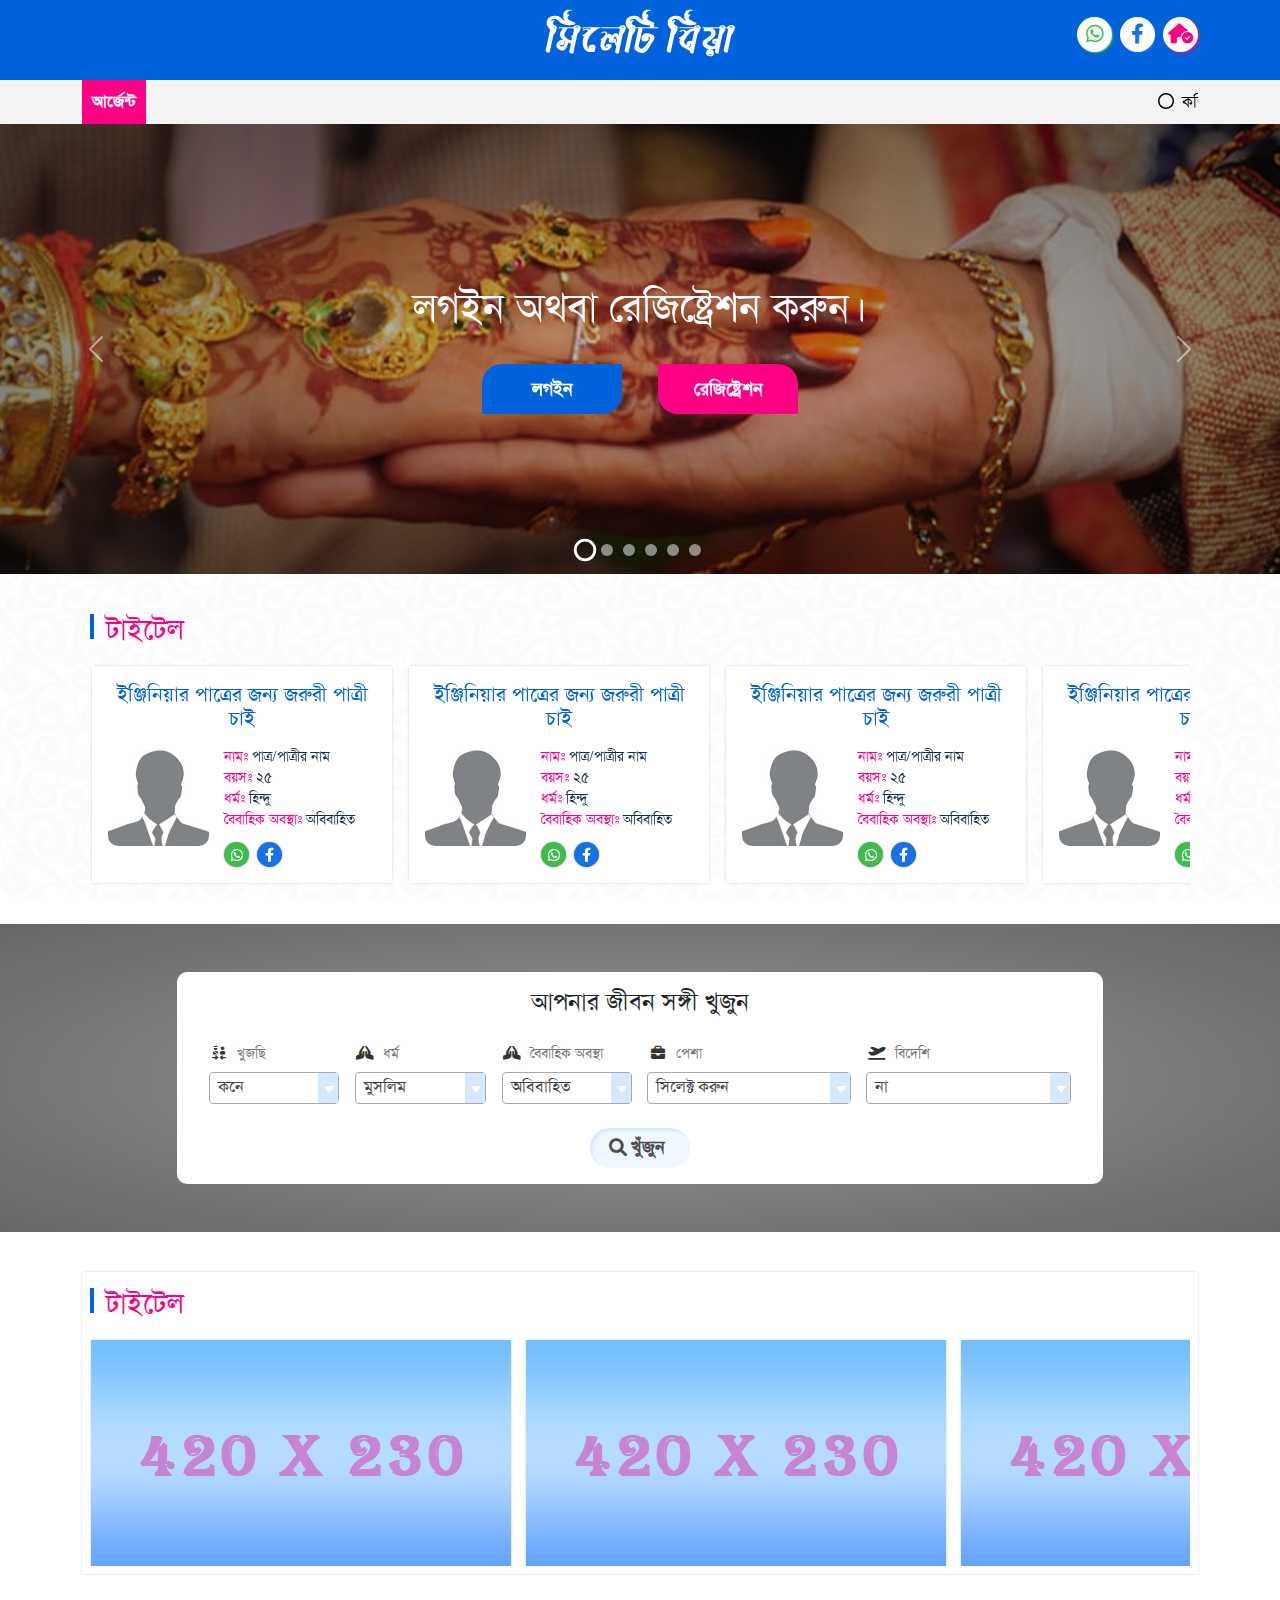
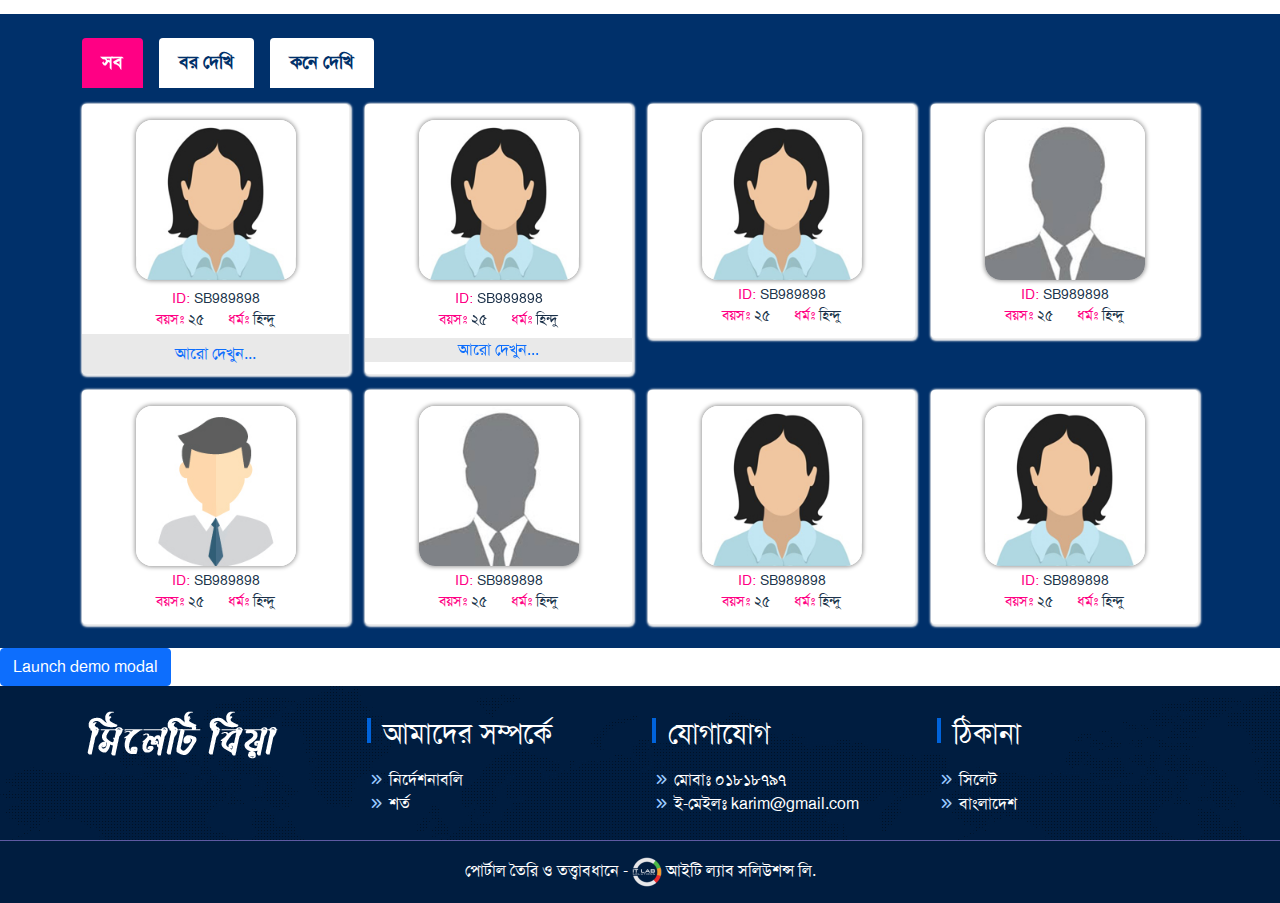
==== index.html @ d0463c1f "updated" ====
<!DOCTYPE html>
<html lang="en">

<head>
	<meta charset="UTF-8">
	<meta name="viewport" content="width=device-width, initial-scale=1.0">
	<title> সিলেটি বিয়া </title>

	<link rel="stylesheet" href="assets/css/owl.theme.default.min.css">
	<link rel="stylesheet" href="assets/css/owl.carousel.min.css">
	<!-- Owl Carousel -->
	<link rel="stylesheet" href="assets/css/slick.css">
	<link rel="stylesheet" href="assets/css/slick-theme.css">

	<!-- <link rel="icon" href="images/apple-touch-icon-72x72-precomposed.png"> -->
	<link rel="stylesheet" href="assets/fontawesome/css/all.min.css">
	<link rel="stylesheet" href="assets/css/bootstrap.min.css">
	<link rel="stylesheet" href="assets/reveal/aos.css">
	<link rel="stylesheet" href="assets/css/colors.css">
	<link rel="stylesheet" href="assets/css/select2.min.css">
	<link rel="stylesheet" href="assets/css/style.css">
	<link rel="stylesheet" href="assets/sass/sass-style.min.css">
	<link rel="stylesheet" href="assets/css/responsive.css">
	<script src="assets/js/jquery-3.6.0.min.js"></script>

</head>


<body>
	<section id="topBar" class="top-bar-main pt-2 pb-2">
		<div class="container">
			<div class="top_bar">
				<div class="row">
					<div class="col-md-4 col-6 offset-md-4 text-center">
						<a href="#"> <img src="assets/images/logo3.png" alt="">
						</a>

					</div>
					<div class="col-md-4 col-6 ">
						<div class="top-bar-icon">

							<a href="#" class="whatsApp social-media-icon mx-1" aria-label="Facebook">
								<i class="fa-brands fa-whatsapp"></i>
							</a>

							<a href="#" class="facebook social-media-icon mx-1" aria-label="LinkedIn">
								<i class="fa-brands fa-facebook-f"></i>
							</a>
							<a href="#" class="add-home-scrn social-media-icon mx-1 me-0" aria-label="LinkedIn">
								<i class="fa-solid fa-house-circle-check"></i>
							</a>
						</div>
					</div>
				</div>
			</div>
		</div>
	</section>

	<section class="emergeny-notice">
		<div class="container">
			<div class="row">
				<div class="col-12">
					<div class="marquee d-flex">
						<!-- <div class="home-icon">
							<a href="###" class="home-icon pe-2 me-2"> <i class="fa-solid fa-house-chimney"></i>
							</a>
						</div> -->
						<div class="notice-title ">
							<span> আর্জেন্ট</span>
						</div>
						<div class="marquee-slide w-100">
							<marquee class="d-flex" behavior="scroll" direction="left" onmouseover="this.stop()"
								scrollamount="5" onmouseout="this.start()">
								<a href="#"> <span class="fa-regular fa-circle pe-1"> </span> কম্পিউটার প্রোগামার অনুপম
									তালুকদারের জন্য বিদেশি বউ
									দরকার </a>
								<a href="##"> <span class="fa-regular fa-circle pe-1"> </span> মাষ্টার কইন্যা </a>
								<a href="###"> <span class="fa-regular fa-circle pe-1"> </span> কম্পিউটার প্রোগামার
									অনুপম
									তালুকদারের জন্য বিদেশি
									বউ
									দরকার </a>
							</marquee>
						</div>
					</div>
				</div>
			</div>
		</div>
	</section>

	<section class="slider">
		<div class="carousel slide">
			<div id="carouselExampleIndicators" class="carousel slide" data-bs-ride="carousel">
				<div class="carousel-indicators">
					<button type="button" data-bs-target="#carouselExampleIndicators" data-bs-slide-to="0"
						class="active" aria-current="true" aria-label="Slide 1"></button>
					<button type="button" data-bs-target="#carouselExampleIndicators" data-bs-slide-to="1"
						aria-label="Slide 2"></button>
					<button type="button" data-bs-target="#carouselExampleIndicators" data-bs-slide-to="2"
						aria-label="Slide 3"></button>
					<button type="button" data-bs-target="#carouselExampleIndicators" data-bs-slide-to="3"
						aria-label="Slide 4"></button>
					<button type="button" data-bs-target="#carouselExampleIndicators" data-bs-slide-to="4"
						aria-label="Slide 5"></button>
					<button type="button" data-bs-target="#carouselExampleIndicators" data-bs-slide-to="5"
						aria-label="Slide 6"></button>
				</div>
				<div class="carousel-inner" id="myCarousel">
					<div class="carousel-item active"
						style="background-image: url(assets/images/banner/banner1.jpg); height: 450px; background-size: cover; background-position: center;">
					</div>

					<div class="carousel-item"
						style="background-image: url(assets/images/banner/banner2.jpg); height: 450px; background-size: cover; background-position: center;">
						<div class="img-tag">

						</div>
					</div>

					<div class="carousel-item"
						style="background-image: url(assets/images/banner/banner3.jpg); height: 450px; background-size: cover; background-position: center;">
						<div class="img-tag">

						</div>
					</div>
					<div class="carousel-item"
						style="background-image: url(assets/images/banner/banner4.jpg); height: 450px; background-size: cover; background-position: center;">
						<div class="img-tag">

						</div>
					</div>
					<div class="carousel-item"
						style="background-image: url(assets/images/banner/banner5.jpg); height: 450px; background-size: cover; background-position: center;">
						<div class="img-tag">

						</div>
					</div>
					<div class="carousel-item"
						style="background-image: url(assets/images/banner/banner3.jpg); height: 450px; background-size: cover; background-position: center;">
						<div class="img-tag">

						</div>
					</div>


					<div class="logReg-btn text-center">
						<h1 class="banner_title mb-3"> লগইন অথবা রেজিষ্ট্রেশন করুন। </h1>
						<div class="log-regi d-flex pt-3 justify-content-center">
							<a class="login-btn blue-bg default-btn" href="#">
								<span> লগইন</span>
							</a>
							<a class="regi-btn pink-bg default-btn" href="Multi-Step-Registration-Form.html">
								<span> রেজিষ্ট্রেশন</span>
							</a>
						</div>
					</div>


				</div>
				<button class="carousel-control-prev" type="button" data-bs-target="#carouselExampleIndicators"
					data-bs-slide="prev">
					<span class="carousel-control-prev-icon" aria-hidden="true"></span>
					<span class="visually-hidden">Previous</span>
				</button>
				<button class="carousel-control-next" type="button" data-bs-target="#carouselExampleIndicators"
					data-bs-slide="next">
					<span class="carousel-control-next-icon" aria-hidden="true"></span>
					<span class="visually-hidden">Next</span>
				</button>
			</div>
		</div>
	</section>




	<section class="content-slider content-slider-highlight py-4">
		<div class="container">
			<div class="slider-block" style="padding: 8px;">
				<div class="title-div">
					<h3 class="section-title pink-text mb-3"> টাইটেল </h3>
				</div>
				<div class="carousel-slider">
					<section id="demos">
						<div class="row">
							<div class="large-12 columns">
								<div id="highlight-slider" class="owl-carousel owl-theme">
									<div class="item item1">
										<div class="carousel-content p-3">
											<h5 class="post-title blue-text">
												ইঞ্জিনিয়ার পাত্রের জন্য জরুরী পাত্রী চাই
											</h5>

											<div class="user-contact d-flex align-items-start pt-2">
												<div class="profile-image overflow-hidden">
													<a href="#">
														<img src="assets/images/user/user1.jpg">
													</a>
												</div>
												<div class="user-text">
													<div class="post-content">
														<ul class="m-0 p-0 profile_info">
															<li> <b>নামঃ </b> <span> পাত্র/পাত্রীর নাম </span> </li>
															<li> <b>বয়সঃ </b> <span>২৫</span> </li>
															<li> <b>ধর্মঃ </b> <span> হিন্দু </span> </li>
															<li> <b> বৈবাহিক অবস্থাঃ</b> <span> অবিবাহিত </span> </li>

														</ul>
													</div>
													<div class="contact-icon d-flex justify-content-left  pt-2">
														<div
															class="whatsApp contact-item d-flex justify-content-center align-items-center whatsapp-bg me-2">

															<a href="#" titl="WhatsApp">
																<i class="fa-brands fa-whatsapp"></i>
															</a>
														</div>
														<div
															class="fb contact-item d-flex justify-content-center align-items-center fb-bg me-2">
															<a href="#" titl="Facebok"> <i
																	class="fa-brands fa-facebook-f"></i>
															</a>
														</div>
													</div>

												</div>
											</div>

										</div>
									</div>
									<div class="item item2">
										<div class="carousel-content p-3">
											<h5 class="post-title blue-text">
												ইঞ্জিনিয়ার পাত্রের জন্য জরুরী পাত্রী চাই
											</h5>

											<div class="user-contact d-flex align-items-start pt-2">
												<div class="profile-image overflow-hidden">
													<a href="#">
														<img src="assets/images/user/user1.jpg">
													</a>
												</div>
												<div class="user-text">
													<div class="post-content">
														<ul class="m-0 p-0 profile_info">
															<li> <b>নামঃ </b> <span> পাত্র/পাত্রীর নাম </span> </li>
															<li> <b>বয়সঃ </b> <span>২৫</span> </li>
															<li> <b>ধর্মঃ </b> <span> হিন্দু </span> </li>
															<li> <b> বৈবাহিক অবস্থাঃ</b> <span> অবিবাহিত </span> </li>

														</ul>
													</div>
													<div class="contact-icon d-flex justify-content-left  pt-2">
														<div
															class="whatsApp contact-item d-flex justify-content-center align-items-center whatsapp-bg me-2">

															<a href="#" titl="WhatsApp"> <i
																	class="fa-brands fa-whatsapp"></i>
															</a>
														</div>
														<div
															class="fb contact-item d-flex justify-content-center align-items-center fb-bg me-2">
															<a href="#" titl="Facebok"> <i
																	class="fa-brands fa-facebook-f"></i>
															</a>
														</div>
													</div>

												</div>
											</div>

										</div>
									</div>
									<div class="item item3">
										<div class="carousel-content p-3">
											<h5 class="post-title blue-text">
												ইঞ্জিনিয়ার পাত্রের জন্য জরুরী পাত্রী চাই
											</h5>

											<div class="user-contact d-flex align-items-start pt-2">
												<div class="profile-image overflow-hidden">
													<a href="#">
														<img src="assets/images/user/user1.jpg">
													</a>
												</div>
												<div class="user-text">
													<div class="post-content">
														<ul class="m-0 p-0 profile_info">
															<li> <b>নামঃ </b> <span> পাত্র/পাত্রীর নাম </span> </li>
															<li> <b>বয়সঃ </b> <span>২৫</span> </li>
															<li> <b>ধর্মঃ </b> <span> হিন্দু </span> </li>
															<li> <b> বৈবাহিক অবস্থাঃ</b> <span> অবিবাহিত </span> </li>

														</ul>
													</div>
													<div class="contact-icon d-flex justify-content-left  pt-2">
														<div
															class="whatsApp contact-item d-flex justify-content-center align-items-center whatsapp-bg me-2">

															<a href="#" titl="WhatsApp"> <i
																	class="fa-brands fa-whatsapp"></i>
															</a>
														</div>
														<div
															class="fb contact-item d-flex justify-content-center align-items-center fb-bg me-2">
															<a href="#" titl="Facebok"> <i
																	class="fa-brands fa-facebook-f"></i>
															</a>
														</div>
													</div>

												</div>
											</div>

										</div>
									</div>
									<div class="item item4">
										<div class="carousel-content p-3">
											<h5 class="post-title blue-text">
												ইঞ্জিনিয়ার পাত্রের জন্য জরুরী পাত্রী চাই
											</h5>

											<div class="user-contact d-flex align-items-start pt-2">
												<div class="profile-image overflow-hidden">
													<a href="#">
														<img src="assets/images/user/user1.jpg">
													</a>
												</div>
												<div class="user-text">
													<div class="post-content">
														<ul class="m-0 p-0 profile_info">
															<li> <b>নামঃ </b> <span> পাত্র/পাত্রীর নাম </span> </li>
															<li> <b>বয়সঃ </b> <span>২৫</span> </li>
															<li> <b>ধর্মঃ </b> <span> হিন্দু </span> </li>
															<li> <b> বৈবাহিক অবস্থাঃ</b> <span> অবিবাহিত </span> </li>

														</ul>
													</div>
													<div class="contact-icon d-flex justify-content-left  pt-2">
														<div
															class="whatsApp contact-item d-flex justify-content-center align-items-center whatsapp-bg me-2">

															<a href="#" titl="WhatsApp"> <i
																	class="fa-brands fa-whatsapp"></i>
															</a>
														</div>
														<div
															class="fb contact-item d-flex justify-content-center align-items-center fb-bg me-2">
															<a href="#" titl="Facebok"> <i
																	class="fa-brands fa-facebook-f"></i>
															</a>
														</div>
													</div>

												</div>
											</div>

										</div>
									</div>
									<div class="item item5">
										<div class="carousel-content p-3">
											<h5 class="post-title blue-text">
												ইঞ্জিনিয়ার পাত্রের জন্য জরুরী পাত্রী চাই
											</h5>

											<div class="user-contact d-flex align-items-start pt-2">
												<div class="profile-image overflow-hidden">
													<a href="#">
														<img src="assets/images/user/user1.jpg">
													</a>
												</div>
												<div class="user-text">
													<div class="post-content">
														<ul class="m-0 p-0 profile_info">
															<li> <b>নামঃ </b> <span> পাত্র/পাত্রীর নাম </span> </li>
															<li> <b>বয়সঃ </b> <span>২৫</span> </li>
															<li> <b>ধর্মঃ </b> <span> হিন্দু </span> </li>
															<li> <b> বৈবাহিক অবস্থাঃ</b> <span> অবিবাহিত </span> </li>

														</ul>
													</div>
													<div class="contact-icon d-flex justify-content-left  pt-2">
														<div
															class="whatsApp contact-item d-flex justify-content-center align-items-center whatsapp-bg me-2">

															<a href="#" titl="WhatsApp"> <i
																	class="fa-brands fa-whatsapp"></i>
															</a>
														</div>
														<div
															class="fb contact-item d-flex justify-content-center align-items-center fb-bg me-2">
															<a href="#" titl="Facebok"> <i
																	class="fa-brands fa-facebook-f"></i>
															</a>
														</div>
													</div>

												</div>
											</div>

										</div>
									</div>

									<div class="item item6">
										<div class="carousel-content p-3">
											<h5 class="post-title blue-text">
												ইঞ্জিনিয়ার পাত্রের জন্য জরুরী পাত্রী চাই
											</h5>

											<div class="user-contact d-flex align-items-start pt-2">
												<div class="profile-image overflow-hidden">
													<a href="#">
														<img src="assets/images/user/user1.jpg">
													</a>
												</div>
												<div class="user-text">
													<div class="post-content">
														<ul class="m-0 p-0 profile_info">
															<li> <b>নামঃ </b> <span> পাত্র/পাত্রীর নাম </span> </li>
															<li> <b>বয়সঃ </b> <span>২৫</span> </li>
															<li> <b>ধর্মঃ </b> <span> হিন্দু </span> </li>
															<li> <b> বৈবাহিক অবস্থাঃ</b> <span> অবিবাহিত </span> </li>

														</ul>
													</div>
													<div class="contact-icon d-flex justify-content-left  pt-2">
														<div
															class="whatsApp contact-item d-flex justify-content-center align-items-center whatsapp-bg me-2">

															<a href="#" titl="WhatsApp"> <i
																	class="fa-brands fa-whatsapp"></i>
															</a>
														</div>
														<div
															class="fb contact-item d-flex justify-content-center align-items-center fb-bg me-2">
															<a href="#" titl="Facebok"> <i
																	class="fa-brands fa-facebook-f"></i>
															</a>
														</div>
													</div>

												</div>
											</div>

										</div>
									</div>

									<div class="item item7">
										<div class="carousel-content p-3">
											<h5 class="post-title blue-text">
												ইঞ্জিনিয়ার পাত্রের জন্য জরুরী পাত্রী চাই
											</h5>

											<div class="user-contact d-flex align-items-start pt-2">
												<div class="profile-image overflow-hidden">
													<a href="#">
														<img src="assets/images/user/user1.jpg">
													</a>
												</div>
												<div class="user-text">
													<div class="post-content">
														<ul class="m-0 p-0 profile_info">
															<li> <b>নামঃ </b> <span> পাত্র/পাত্রীর নাম </span> </li>
															<li> <b>বয়সঃ </b> <span>২৫</span> </li>
															<li> <b>ধর্মঃ </b> <span> হিন্দু </span> </li>
															<li> <b> বৈবাহিক অবস্থাঃ</b> <span> অবিবাহিত </span> </li>

														</ul>
													</div>
													<div class="contact-icon d-flex justify-content-left  pt-2">
														<div
															class="whatsApp contact-item d-flex justify-content-center align-items-center whatsapp-bg me-2">

															<a href="#" titl="WhatsApp"> <i
																	class="fa-brands fa-whatsapp"></i>
															</a>
														</div>
														<div
															class="fb contact-item d-flex justify-content-center align-items-center fb-bg me-2">
															<a href="#" titl="Facebok"> <i
																	class="fa-brands fa-facebook-f"></i>
															</a>
														</div>
													</div>

												</div>
											</div>

										</div>
									</div>


								</div>

							</div>
						</div>
					</section>
				</div>
			</div>
		</div>
	</section>

	<section class="multi-search py-5" style="background-image: url(assets/images/banner/wedding.jpg);">
		<div class="container">
			<div class="row">
				<div class="col-10 offset-1">
					<div class="search-box p-3" action="">
						<h4 class="text-center m-0 mb-2"> আপনার জীবন সঙ্গী খুজুন </h4>
						<form class="search-box p-3" action="">
							<div class="row g-3">
								<div class="col-md-2 col-6">
									<div class="gender-div">
										<label class="gender-label position-relative mb-2 ms-4 ps-1"> খুজছি
										</label> <br>
										<select class="inputState form-control" id="Gender">
											<option class="cls" selected> কনে </option>
											<option> বর </option>
										</select>
									</div>
								</div>
								<!-- <div class="col-md-4 col-8">
									<div class="age">
										<label class="age-label position-relative mb-1 ms-4 ps-1">বয়স </label> <br>
										<div class="age-input d-flex">
											<select id="CtgSelect" class="inputState form-control">
												<option class="cls" selected> ১৮ </option>
												<option> ১৯ </option>
												<option> ২০ </option>
												<option> ২১ </option>
												<option> ২২ </option>
												<option> ২৩ </option>
												<option> ২৪ </option>
												<option> ২৫ </option>
												<option> ২৬ </option>
												<option> ২৭ </option>
												<option> ২৮ </option>
											</select>
											<span class="mx-1"> থেকে </span>
											<select id="CtgSelect" class="inputState form-control">
												<option class="cls" selected> ২৮ </option>
												<option> ১৯ </option>
												<option> ২০ </option>
												<option> ২১ </option>
												<option> ২২ </option>
												<option> ২৩ </option>
												<option> ২৪ </option>
												<option> ২৫ </option>
												<option> ২৬ </option>
												<option> ২৭ </option>
												<option> ২৮ </option>
											</select>
										</div>
									</div>
								</div> -->
								<div class="col-md-2 col-6">
									<div class="relogion">
										<label for="" class="relogion-label position-relative mb-2 ms-4 ps-1"> ধর্ম
										</label>
										<br>
										<div class="relogion-input">
											<select id="Religion" class="inputState form-control">
												<option class="cls" selected> মুসলিম </option>
												<option> হিন্দু </option>
												<option> খ্রিষ্টান </option>
												<option> বৌধ্য </option>
												<option> অন্যান্য </option>
											</select>
										</div>
									</div>
								</div>

								<div class="col-md-2 col-6">
									<div class="relogion">
										<label for="" class="relogion-label position-relative mb-2 ms-4 ps-1"> বৈবাহিক
											অবস্থা
										</label>
										<div class="relogion-input">
											<select id="SrcMaritialStatus" class="inputState form-control">
												<option class="cls" selected> অবিবাহিত </option>
												<option> বিবাহিত </option>
												<option> বিধবা </option>
												<option> ডিভোর্স </option>
											</select>
										</div>
									</div>
								</div>

								<div class="col-md-3 col-6">
									<div class="occupation">
										<label for="" class="occupation-label position-relative mb-2 ms-4 ps-1">পেশা
										</label> <br>
										<div class="occupation-input input-group">
											<select id="Occupation" class="form-control inputState">
												<option class="cls" selected> সিলেক্ট করুন </option>
												<option> সরকারী চাকুরী </option>
												<option> বেসরকারী চাকুরী </option>
												<option> শিক্ষক </option>
												<option> ফ্রিল্যান্সার </option>
												<option> বেকার </option>
											</select>
										</div>
									</div>
								</div>

								<div class="col-md-3 col-6">
									<div class="occupation">
										<label for="" class="oversease-label position-relative mb-2 ms-4 ps-1"> বিদেশি
										</label> <br>
										<div class="relogion-input input-group">
											<select id="Oversease" class="form-control inputState">
												<option class="cls" selected> না </option>
												<option> লিগ্যাল লন্ডনী </option>>
												<option> ইল্লিগ্যাল লন্ডনী </option>>
												<option> ইউকে শরণার্থী </option>>
												<option> ইউকে স্টুডেন্ট </option>
												<option> লিগ্যাল আমেরিকান </option>
												<option> ইল্লিগ্যাল আমেরিকান </option>>
												<option> লিগ্যাল ফরাসি </option>
											</select>
										</div>
									</div>
								</div>
							</div>
						</form>
						<div class="row">
							<div class="col-6 offset-3">
								<div class="search-button d-flex justify-content-center mt-2">
									<a class="searchBtn blue-bg default-btn" href="#">
										<span class="ms-3"> খুঁজুন </span>
									</a>
								</div>

							</div>
						</div>
					</div>


				</div>
			</div>
		</div>
	</section>


	<section class="content-slider py-4 mt-3">
		<div class="container">
			<div class="slider-block" style="padding: 8px; box-shadow: 0px 0px 2px rgba(0, 0, 0, .2);">
				<div class="title-div">
					<h3 class="section-title pink-text mb-3"> টাইটেল </h3>
				</div>
				<div class="carousel-slider">
					<section id="demos">
						<div class="row">
							<div class="large-12 columns">
								<div id="ads-slider" class="owl-carousel owl-theme">
									<div class="item item1">
										<div class="carousel-content">
											<a href="#">
												<img src="assets/images/ads_img.jpg">
											</a>
										</div>
									</div>
									<div class="item item2">
										<div class="carousel-content">
											<a href="#">
												<img src="assets/images/ads_img.jpg">
											</a>
										</div>
									</div>
									<div class="item item3">
										<div class="carousel-content">
											<a href="#">
												<img src="assets/images/ads_img.jpg">
											</a>
										</div>
									</div>
									<div class="item item4">
										<div class="carousel-content p-3">
											<h5 class="post-title blue-text">
												ইঞ্জিনিয়ার পাত্রের জন্য জরুরী পাত্রী চাই
											</h5>

											<div class="user-contact d-flex align-items-start pt-2">
												<div class="profile-image overflow-hidden">
													<a href="#">
														<img src="assets/images/user/user1.jpg">
													</a>
												</div>
												<div class="user-text">
													<div class="post-content">
														<ul class="m-0 p-0 profile_info">
															<li> <b>নামঃ </b> <span> পাত্র/পাত্রীর নাম </span> </li>
															<li> <b>বয়সঃ </b> <span>২৫</span> </li>
															<li> <b>ধর্মঃ </b> <span> হিন্দু </span> </li>
															<li> <b> বৈবাহিক অবস্থাঃ</b> <span> অবিবাহিত </span> </li>

														</ul>
													</div>
													<div class="contact-icon d-flex justify-content-left  pt-2">
														<div
															class="whatsApp contact-item d-flex justify-content-center align-items-center whatsapp-bg me-2">

															<a href="#" titl="WhatsApp"> <i
																	class="fa-brands fa-whatsapp"></i>
															</a>
														</div>
														<div
															class="fb contact-item d-flex justify-content-center align-items-center fb-bg me-2">
															<a href="#" titl="Facebok"> <i
																	class="fa-brands fa-facebook-f"></i>
															</a>
														</div>
													</div>

												</div>
											</div>

										</div>
									</div>
									<div class="item item5">
										<div class="carousel-content p-3">
											<h5 class="post-title blue-text">
												ইঞ্জিনিয়ার পাত্রের জন্য জরুরী পাত্রী চাই
											</h5>

											<div class="user-contact d-flex align-items-start pt-2">
												<div class="profile-image overflow-hidden">
													<a href="#">
														<img src="assets/images/user/user1.jpg">
													</a>
												</div>
												<div class="user-text">
													<div class="post-content">
														<ul class="m-0 p-0 profile_info">
															<li> <b>নামঃ </b> <span> পাত্র/পাত্রীর নাম </span> </li>
															<li> <b>বয়সঃ </b> <span>২৫</span> </li>
															<li> <b>ধর্মঃ </b> <span> হিন্দু </span> </li>
															<li> <b> বৈবাহিক অবস্থাঃ</b> <span> অবিবাহিত </span> </li>

														</ul>
													</div>
													<div class="contact-icon d-flex justify-content-left  pt-2">
														<div
															class="whatsApp contact-item d-flex justify-content-center align-items-center whatsapp-bg me-2">

															<a href="#" titl="WhatsApp"> <i
																	class="fa-brands fa-whatsapp"></i>
															</a>
														</div>
														<div
															class="fb contact-item d-flex justify-content-center align-items-center fb-bg me-2">
															<a href="#" titl="Facebok"> <i
																	class="fa-brands fa-facebook-f"></i>
															</a>
														</div>
													</div>

												</div>
											</div>

										</div>
									</div>

									<div class="item item6">
										<div class="carousel-content p-3">
											<h5 class="post-title blue-text">
												ইঞ্জিনিয়ার পাত্রের জন্য জরুরী পাত্রী চাই
											</h5>

											<div class="user-contact d-flex align-items-start pt-2">
												<div class="profile-image overflow-hidden">
													<a href="#">
														<img src="assets/images/user/user1.jpg">
													</a>
												</div>
												<div class="user-text">
													<div class="post-content">
														<ul class="m-0 p-0 profile_info">
															<li> <b>নামঃ </b> <span> পাত্র/পাত্রীর নাম </span> </li>
															<li> <b>বয়সঃ </b> <span>২৫</span> </li>
															<li> <b>ধর্মঃ </b> <span> হিন্দু </span> </li>
															<li> <b> বৈবাহিক অবস্থাঃ</b> <span> অবিবাহিত </span> </li>

														</ul>
													</div>
													<div class="contact-icon d-flex justify-content-left  pt-2">
														<div
															class="whatsApp contact-item d-flex justify-content-center align-items-center whatsapp-bg me-2">

															<a href="#" titl="WhatsApp"> <i
																	class="fa-brands fa-whatsapp"></i>
															</a>
														</div>
														<div
															class="fb contact-item d-flex justify-content-center align-items-center fb-bg me-2">
															<a href="#" titl="Facebok"> <i
																	class="fa-brands fa-facebook-f"></i>
															</a>
														</div>
													</div>

												</div>
											</div>

										</div>
									</div>

									<div class="item item7">
										<div class="carousel-content p-3">
											<h5 class="post-title blue-text">
												ইঞ্জিনিয়ার পাত্রের জন্য জরুরী পাত্রী চাই
											</h5>

											<div class="user-contact d-flex align-items-start pt-2">
												<div class="profile-image overflow-hidden">
													<a href="#">
														<img src="assets/images/user/user1.jpg">
													</a>
												</div>
												<div class="user-text">
													<div class="post-content">
														<ul class="m-0 p-0 profile_info">
															<li> <b>নামঃ </b> <span> পাত্র/পাত্রীর নাম </span> </li>
															<li> <b>বয়সঃ </b> <span>২৫</span> </li>
															<li> <b>ধর্মঃ </b> <span> হিন্দু </span> </li>
															<li> <b> বৈবাহিক অবস্থাঃ</b> <span> অবিবাহিত </span> </li>

														</ul>
													</div>
													<div class="contact-icon d-flex justify-content-left  pt-2">
														<div
															class="whatsApp contact-item d-flex justify-content-center align-items-center whatsapp-bg me-2">

															<a href="#" titl="WhatsApp"> <i
																	class="fa-brands fa-whatsapp"></i>
															</a>
														</div>
														<div
															class="fb contact-item d-flex justify-content-center align-items-center fb-bg me-2">
															<a href="#" titl="Facebok"> <i
																	class="fa-brands fa-facebook-f"></i>
															</a>
														</div>
													</div>

												</div>
											</div>

										</div>
									</div>


								</div>

							</div>
						</div>
					</section>
				</div>
			</div>
		</div>
	</section>

	<section class="content-tab py-4 mt-3">
		<div class="container">
			<ul class="nav nav-tabs" id="myTab" role="tablist">
				<li class="nav-item" role="presentation">
					<button class="nav-link default-btn active me-2" id="home-tab" data-bs-toggle="tab"
						data-bs-target="#all" type="button" role="tab" aria-controls="home" aria-selected="true"> <span>
							সব </span>
					</button>
				</li>
				<li class="nav-item" role="presentation">
					<button class="nav-link default-btn mx-2" id="profile-tab" data-bs-toggle="tab"
						data-bs-target="#groom" type="button" role="tab" aria-controls="profile" aria-selected="false">
						<span> বর দেখি</span> </button>
				</li>
				<li class="nav-item" role="presentation">
					<button class="nav-link default-btn mx-2" id="contact-tab" data-bs-toggle="tab"
						data-bs-target="#bride" type="button" role="tab" aria-controls="contact" aria-selected="false">
						<span>কনে দেখি </span> </button>
				</li>
			</ul>
			<div class="tab-content mt-3" id="myTabContent">
				<div class="tab-pane fade show active" id="all" role="tabpanel" aria-labelledby="home-tab">
					<div class="row g-3">
						<div class="col-md-3 col-6">
							<div class="user-profile card pt-2">
								<div href="###" class="userProfileTop" data-bs-toggle="modal"
									data-bs-target="#exampleModal">
									<div class="user-img text-center pt-2">
										<img src="assets/images/user/user3.jpg" alt="">
									</div>
									<ul class="m-0 p-0 mt-2 text-center profile_info">
										<li> <b> ID: </b> <span> SB989898</span> </li>
										<li> <b> বয়সঃ </b> <span> ২৫ </span> <b> ধর্মঃ </b> <span> হিন্দু </span> </li>
									</ul>
								</div>

								<a class="text-center see-more-profile py-2" href="##"> আরো দেখুন... </a>

							</div>
						</div>
						<div class="col-md-3 col-6">
							<div class="user-profile card py-2" data-tilt>
								<a href="###">
									<div class="user-img text-center pt-2">
										<img src="assets/images/user/user3.jpg" alt="">
									</div>
									<ul class="m-0 p-0 mt-2 text-center profile_info">
										<li> <b> ID: </b> <span> SB989898</span> </li>
										<li> <b> বয়সঃ </b> <span> ২৫ </span> <b> ধর্মঃ </b> <span> হিন্দু </span> </li>
									</ul>
									<a class="text-center see-more-profile my-1" href="##"> আরো দেখুন... </a>
								</a>
							</div>
						</div>
						<div class="col-md-3 col-6">
							<div class="user-profile card py-2">
								<a href="#">
									<div class="user-img text-center pt-2">
										<img src="assets/images/user/user3.jpg" alt="">
									</div>
									<ul class="m-0 p-0 mt-1 text-center profile_info">
										<li> <b> ID: </b> <span> SB989898</span> </li>
										<li> <b> বয়সঃ </b> <span> ২৫ </span> <b> ধর্মঃ </b> <span> হিন্দু </span> </li>
									</ul>
								</a>
							</div>
						</div>
						<div class="col-md-3 col-6">
							<div class="user-profile card py-2">
								<a href="#">
									<div class="user-img text-center pt-2">
										<img src="assets/images/user/user1.jpg" alt="">
									</div>
									<ul class="m-0 p-0 mt-1 text-center profile_info">
										<li> <b> ID: </b> <span> SB989898</span> </li>
										<li> <b> বয়সঃ </b> <span> ২৫ </span> <b> ধর্মঃ </b> <span> হিন্দু </span> </li>
									</ul>
								</a>
							</div>
						</div>

						<div class="col-md-3 col-6">
							<div class="user-profile card py-2">
								<a href="#">
									<div class="user-img text-center pt-2">
										<img src="assets/images/user/user2.jpg" alt="">
									</div>
									<ul class="m-0 p-0 mt-1 text-center profile_info">
										<li> <b> ID: </b> <span> SB989898</span> </li>
										<li> <b> বয়সঃ </b> <span> ২৫ </span> <b> ধর্মঃ </b> <span> হিন্দু </span> </li>
									</ul>
								</a>
							</div>
						</div>

						<div class="col-md-3 col-6">
							<div class="user-profile card py-2">
								<a href="#">
									<div class="user-img text-center pt-2">
										<img src="assets/images/user/user1.jpg" alt="">
									</div>
									<ul class="m-0 p-0 mt-1 text-center profile_info">
										<li> <b> ID: </b> <span> SB989898</span> </li>
										<li> <b> বয়সঃ </b> <span> ২৫ </span> <b> ধর্মঃ </b> <span> হিন্দু </span> </li>
									</ul>
								</a>
							</div>
						</div>

						<div class="col-md-3 col-6">
							<div class="user-profile card py-2">
								<a href="#">
									<div class="user-img text-center pt-2">
										<img src="assets/images/user/user3.jpg" alt="">
									</div>
									<ul class="m-0 p-0 mt-1 text-center profile_info">
										<li> <b> ID: </b> <span> SB989898</span> </li>
										<li> <b> বয়সঃ </b> <span> ২৫ </span> <b> ধর্মঃ </b> <span> হিন্দু </span> </li>
									</ul>
								</a>
							</div>
						</div>

						<div class="col-md-3 col-6">
							<div class="user-profile card py-2">
								<a href="#">
									<div class="user-img text-center pt-2">
										<img src="assets/images/user/user3.jpg" alt="">
									</div>
									<ul class="m-0 p-0 mt-1 text-center profile_info">
										<li> <b> ID: </b> <span> SB989898</span> </li>
										<li> <b> বয়সঃ </b> <span> ২৫ </span> <b> ধর্মঃ </b> <span> হিন্দু </span> </li>
									</ul>
								</a>
							</div>
						</div>

					</div>
				</div>
				<div class="tab-pane fade" id="groom" role="tabpanel" aria-labelledby="profile-tab">
					<div class="row g-3">
						<div class="col-md-3 col-6">
							<div class="user-profile card py-2">
								<a href="###">
									<div class="user-img text-center pt-2">
										<img src="assets/images/user/user2.jpg" alt="">
									</div>
									<ul class="m-0 p-0 mt-1 text-center profile_info">
										<li> <b> ID: </b> <span> SB989898</span> </li>
										<li> <b> বয়সঃ </b> <span> ২৫ </span> <b> ধর্মঃ </b> <span> হিন্দু </span> </li>
									</ul>
								</a>
							</div>
						</div>
						<div class="col-md-3 col-6">
							<div class="user-profile card py-2">
								<a href="#">
									<div class="user-img text-center pt-2">
										<img src="assets/images/user/user1.jpg" alt="">
									</div>
									<ul class="m-0 p-0 mt-1 text-center profile_info">
										<li> <b> ID: </b> <span> SB989898</span> </li>
										<li> <b> বয়সঃ </b> <span> ২৫ </span> <b> ধর্মঃ </b> <span> হিন্দু </span> </li>
									</ul>
								</a>
							</div>
						</div>
						<div class="col-md-3 col-6">
							<div class="user-profile card py-2">
								<a href="#">
									<div class="user-img text-center pt-2">
										<img src="assets/images/user/user2.jpg" alt="">
									</div>
									<ul class="m-0 p-0 mt-1 text-center profile_info">
										<li> <b> ID: </b> <span> SB989898</span> </li>
										<li> <b> বয়সঃ </b> <span> ২৫ </span> <b> ধর্মঃ </b> <span> হিন্দু </span> </li>
									</ul>
								</a>
							</div>
						</div>

						<div class="col-md-3 col-6">
							<div class="user-profile card py-2">
								<a href="#">
									<div class="user-img text-center pt-2">
										<img src="assets/images/user/user2.jpg" alt="">
									</div>
									<ul class="m-0 p-0 mt-1 text-center profile_info">
										<li> <b> ID: </b> <span> SB989898</span> </li>
										<li> <b> বয়সঃ </b> <span> ২৫ </span> <b> ধর্মঃ </b> <span> হিন্দু </span> </li>
									</ul>
								</a>
							</div>
						</div>

						<div class="col-md-3 col-6">
							<div class="user-profile card py-2">
								<a href="#">
									<div class="user-img text-center pt-2">
										<img src="assets/images/user/user1.jpg" alt="">
									</div>
									<ul class="m-0 p-0 mt-1 text-center profile_info">
										<li> <b> ID: </b> <span> SB989898</span> </li>
										<li> <b> বয়সঃ </b> <span> ২৫ </span> <b> ধর্মঃ </b> <span> হিন্দু </span> </li>
									</ul>
								</a>
							</div>
						</div>

						<div class="col-md-3 col-6">
							<div class="user-profile card py-2">
								<a href="#">
									<div class="user-img text-center pt-2">
										<img src="assets/images/user/user1.jpg" alt="">
									</div>
									<ul class="m-0 p-0 mt-1 text-center profile_info">
										<li> <b> ID: </b> <span> SB989898</span> </li>
										<li> <b> বয়সঃ </b> <span> ২৫ </span> <b> ধর্মঃ </b> <span> হিন্দু </span> </li>
									</ul>
								</a>
							</div>
						</div>

						<div class="col-md-3 col-6">
							<div class="user-profile card py-2">
								<a href="#">
									<div class="user-img text-center pt-2">
										<img src="assets/images/user/user2.jpg" alt="">
									</div>
									<ul class="m-0 p-0 mt-1 text-center profile_info">
										<li> <b> ID: </b> <span> SB989898</span> </li>
										<li> <b> বয়সঃ </b> <span> ২৫ </span> <b> ধর্মঃ </b> <span> হিন্দু </span> </li>
									</ul>
								</a>
							</div>
						</div>

					</div>

				</div>
				<div class="tab-pane fade" id="bride" role="tabpanel" aria-labelledby="contact-tab">
					<div class="row g-3">
						<div class="col-md-3 col-6">
							<div class="user-profile card py-2">
								<a href="###">
									<div class="user-img text-center pt-2">
										<img src="assets/images/user/user3.jpg" alt="">
									</div>
									<ul class="m-0 p-0 mt-1 text-center profile_info">
										<li> <b> ID: </b> <span> SB989898</span> </li>
										<li> <b> বয়সঃ </b> <span> ২৫ </span> <b> ধর্মঃ </b> <span> হিন্দু </span> </li>
									</ul>
								</a>
							</div>
						</div>
						<div class="col-md-3 col-6">
							<div class="user-profile card py-2">
								<a href="#">
									<div class="user-img text-center pt-2">
										<img src="assets/images/user/user4.jpg" alt="">
									</div>
									<ul class="m-0 p-0 mt-1 text-center profile_info">
										<li> <b> ID: </b> <span> SB989898</span> </li>
										<li> <b> বয়সঃ </b> <span> ২৫ </span> <b> ধর্মঃ </b> <span> হিন্দু </span> </li>
									</ul>
								</a>
							</div>
						</div>
						<div class="col-md-3 col-6">
							<div class="user-profile card py-2">
								<a href="#">
									<div class="user-img text-center pt-2">
										<img src="assets/images/user/user3.jpg" alt="">
									</div>
									<ul class="m-0 p-0 mt-1 text-center profile_info">
										<li> <b> ID: </b> <span> SB989898</span> </li>
										<li> <b> বয়সঃ </b> <span> ২৫ </span> <b> ধর্মঃ </b> <span> হিন্দু </span> </li>
									</ul>
								</a>
							</div>
						</div>
						<div class="col-md-3 col-6">
							<div class="user-profile card py-2">
								<a href="#">
									<div class="user-img text-center pt-2">
										<img src="assets/images/user/user4.jpg" alt="">
									</div>
									<ul class="m-0 p-0 mt-1 text-center profile_info">
										<li> <b> ID: </b> <span> SB989898</span> </li>
										<li> <b> বয়সঃ </b> <span> ২৫ </span> <b> ধর্মঃ </b> <span> হিন্দু </span> </li>
									</ul>
								</a>
							</div>
						</div>

						<div class="col-md-3 col-6">
							<div class="user-profile card py-2">
								<a href="#">
									<div class="user-img text-center pt-2">
										<img src="assets/images/user/user4.jpg" alt="">
									</div>
									<ul class="m-0 p-0 mt-1 text-center profile_info">
										<li> <b> ID: </b> <span> SB989898</span> </li>
										<li> <b> বয়সঃ </b> <span> ২৫ </span> <b> ধর্মঃ </b> <span> হিন্দু </span> </li>
									</ul>
								</a>
							</div>
						</div>

						<div class="col-md-3 col-6">
							<div class="user-profile card py-2">
								<a href="#">
									<div class="user-img text-center pt-2">
										<img src="assets/images/user/user3.jpg" alt="">
									</div>
									<ul class="m-0 p-0 mt-1 text-center profile_info">
										<li> <b> ID: </b> <span> SB989898</span> </li>
										<li> <b> বয়সঃ </b> <span> ২৫ </span> <b> ধর্মঃ </b> <span> হিন্দু </span> </li>
									</ul>
								</a>
							</div>
						</div>



					</div>
				</div>
			</div>
		</div>
	</section>






	<!-- Button trigger modal -->
	<!-- Button trigger modal -->
	<button type="button" class="btn btn-primary">
		Launch demo modal
	</button>

	<!-- Modal -->
	<div class="modal fade" id="exampleModal" tabindex="-1" aria-labelledby="exampleModalLabel" aria-hidden="true">
		<div class="modal-dialog">
			<div class="modal-content">
				<div class="closeBtnPopup d-flex"> <span data-bs-dismiss="modal"> <i class="fa-solid fa-xmark"></i>
					</span> </div>

				<div class="user-profile popUp card">
					<div class="row">
						<div class="col-6">

							<div class="user-img ps-4  pt-2">
								<img src="assets/images/user/user3.jpg" alt="">
							</div>
							<ul class="m-0 mt-2 ps-4  profile_info L">
								<li> <b> ID: </b> <span> SB989898</span> </li>
								<li> <b> লিঙ্গঃ </b> <span> মহিলা </span></li>
							</ul>
						</div>
						<div class="col-6">
							<ul class="m-0 px-3 mt-2  profile_info R">
								<li> <b> বয়সঃ </b> <span> ২৫ </span> </li>
								<li> <b> বৈবাহিক অবস্থাঃ </b> <span> অবিবাহিত </span> </li>
								<li> <b> শিক্ষাগত যোগ্যতাঃ </b> <span> বিএ </span> </li>
								<li> <b> পেশাঃ </b> <span> ব্যবসা </span> </li>
								<li> <b> উপজেলাঃ </b> <span> দক্ষিণ সুরমা </span> </li>
								<li> <b> বিদেশিঃ </b> <span> আমেরিকান </span> </li>
							</ul>
						</div>
					</div>
					<a class="text-center see-more-profile py-2" href="##"> আরো দেখুন... </a>

				</div>

			</div>
		</div>
	</div>








	<section class="footer py-4">
		<div class="container">
			<div class="row gy-3">
				<div class="col-md-3 col-6">
					<img src="assets/images/logo3.png" alt="">
				</div>

				<div class="col-md-3 col-6">
					<h3 class="section-title white-text mb-3" style="background-color: transparent;"> আমাদের সম্পর্কে
					</h3>
					<ul>
						<li> <a href=""> নির্দেশনাবলি </a> </li>
						<li> <a href=""> শর্ত </a> </li>

				</div>
				<div class="col-md-3 col-6">
					<h3 class="section-title white-text mb-3" style="background-color: transparent;"> যোগাযোগ </h3>
					<ul>
						<li> <a href=""> মোবাঃ ০১৮১৮৭৯৭ </a> </li>
						<li> <a href=""> ই-মেইলঃ karim@gmail.com </a> </li>

					</ul>
				</div>
				<div class="col-md-3 col-6">
					<h3 class="section-title white-text mb-3" style="background-color: transparent;"> ঠিকানা </h3>
					<ul>
						<li> <a href=""> সিলেট </a> </li>
						<li> <a href=""> বাংলাদেশ </a> </li>

					</ul>
				</div>

			</div>
		</div>
	</section>

	<section class="copyright py-3">
		<div class="container">
			<p class="m-0 text-center white-text"> পোর্টাল তৈরি ও তত্ত্বাবধানে - <a class="white-text" href=""><img
						src="assets/images/itlab-logo.png" alt=""> <span>আইটি ল্যাব
						সলিউশন্স লি.</span> </a> </p>
		</div>
	</section>



	<div class="progress-wrap">
		<!--Scrool to top Progress-->
		<svg class="progress-circle svg-content" width="100%" height="100%" viewBox="-1 -1 102 102">
			<path d="M50,1 a49,49 0 0,1 0,98 a49,49 0 0,1 0,-98" />
		</svg>
	</div>
	<!--Scrool to top Progress-->

	<script src="assets/js/bootstrap.bundle.min.js"></script>
	<script src="assets/js/slick.min.js"></script>
	<script src="assets/js/owl.carousel.min.js"></script>
	<script src="assets/js/select2.min.js"></script>
	<script src="assets/js/vanilla-tilt.js"></script>
	<script src="assets/js/custom.js"></script>
	<script src="assets/reveal/aos.js"></script>

</body>

</html>
---- assets/css/colors.css ----
.pink-bg {
    background-color: var(--primary-color);
}

.blue-bg {
    background-color: var(--secondery-color);
}

.primary-bg {
    background: var(--primary-color) !important;
}

.pink-text {
    color: var(--primary-color);
}

.white-text {
    color: var(--white);
}

.blue-text {
    color: var(--secondery-color);
}

.whatsapp-bg {
    background-color: #41BB50;
}

.fb-bg {
    background-color: #1771E6;
}

.add-bg {
    background-color: var(--primary-color);
}
---- assets/css/style.css ----
/* CSS Code Schedule 
1>>  carousel navigator is "resposive.css"  Page.
*/

@font-face {
	font-family: 'SolaimanLipiNormal';
	font-style: normal;
	font-weight: normal;
	src: local('SolaimanLipiNormal'), url('../font/solaimanlipi.woff') format('woff');
}


:root {
	--primary-color: #FF0084;
	--secondery-color: #0063DB;
	--red: #da2c4d;
	--yellow: #f8ab37;
	--green: #2ecc71;
	--white: #ffffff;
	--grey-light: #f2f7f9;
	--grey: blue;
	--black: #080808;
	--black-blue: #1f2029;
	--black-blue-light: #353746;
	--black-blue-light-2: #404255;
	--black-blue-light-3: #4b4d64;
	--black-light: #424455;

}

body {
	/* font-family: 'Hind Siliguri', sans-serif; */
	font-family: 'SolaimanLipiNormal', sans-serif;
	background: var(--white);
}


/* Global Style  */
ul {
	list-style: none;
	padding: 0;
	margin: 0;
}

a {
	text-decoration: none;
}

select {}

.section-title {
	position: relative;
	padding: 4px 16px;
	margin: 0;
	/* background: #e4f0ff; */
	height: 42px;
	line-height: 40px;
}

.section-title::before {
	content: '';
	position: absolute;
	height: 60%;
	width: 4px;
	left: 0;
	background-color: var(--secondery-color);
	top: 8px;
}

.post-title {
	text-align: center;
}

.post-content {
	font-size: 14px;
	margin: 0;
	text-align: justify;
}

/* Global Style  */


.top-bar-main {
	background-color: var(--secondery-color);
	padding: 12px 0px;
	/* box-shadow: 0px 4px 5px rgb(100 143 195 / 20%); */
	height: 80px;
	position: fixed;
	top: 0;
	width: 100%;
	z-index: 999;
	transition: all .3s;
}

.top_bar {
	border-radius: 0px 0px 6px 6px;
}

.top-bar-icon {
	display: flex;
	height: 100%;
	align-items: center;
	justify-content: right;
}


/* Social Media Button */
.social-media-icon {
	height: 35px;
	width: 35px;
	background-color: #fff;
	display: flex;
	justify-content: center;
	align-items: center;
	border-radius: 100%;
	font-size: 20px;
	position: relative;
	isolation: isolate;
	overflow: hidden;
	transition: all .3s;
	box-shadow: 1px 1px 1.5px 0.05px;
}

.social-media-icon.whatsApp {
	color: #41BB50;
}

.social-media-icon.facebook {
	color: #1771E6;
}

.social-media-icon.add-home-scrn {
	color: var(--primary-color);
}

.social-media-icon::before {
	position: absolute;
	content: '';
	z-index: -1;
	width: 10%;
	height: 0%;
	top: 0;
	border-radius: 100%;
	transition: all .3s;
}

.social-media-icon.whatsApp::before {
	background-color: #41BB50;
}

.social-media-icon.facebook::before {
	background-color: #1771E6;
}

.social-media-icon.add-home-scrn::before {
	background-color: var(--primary-color);
}

.social-media-icon:hover {
	color: #fff;
}

.social-media-icon:hover:before {
	width: 100%;
	height: 100%;
}

/* Social Media Button */




.emergeny-notice {
	margin-top: 80px;
	background: #f3f3f3;
}

.home-icon {
	font-size: 20px;
	color: var(--white);
	cursor: pointer;
	position: relative;
	border-right: 1px solid rgba(255, 255, 255, 0.6);
}

/* .home-icon::after {
	position: absolute;
	content: '';
	width: 2px;
	height: 100%;
	background-color: #000;

} */

.marquee {
	align-items: center;
	border-radius: 6px 6px 6px 6px;
	/* border: 1px solid #c6cfdb; */
}

.notice-title {
	background-color: var(--primary-color);
	padding: 10px;
	font-weight: 700;
	color: var(--white);
	position: relative;
	align-items: center;
}

.notice-title::after {
	position: absolute;
	content: '';
	height: 50px;
	width: 20px;


}

.marquee-slide a {
	color: #000;
	text-decoration: none;
	margin-right: 20px;
}

.marquee-slide a:hover {
	color: var(--secondery-color);
	text-decoration: underline;
}

.carousel-item {}

.carousel-item::before {
	content: '';
	position: absolute;
	width: 100%;
	height: 100%;
	background-image: radial-gradient(rgba(0, 0, 0, 0.2), rgba(0, 0, 0, 0.6));
}

.carousel-indicators [data-bs-target] {
	width: 12px;
	height: 12px;
	border-radius: 100%;
	border: 2px solid rgba(0, 0, 0, 0);
	transition: all .4s;
}

.carousel-indicators .active {
	opacity: 1;
	transform: scale(1.4);
	border: 2px solid rgba(255, 255, 255, 1);
	background-color: transparent;

}

/* Banner Content */
.banner_title {
	color: var(--white);
}


.logReg-btn {
	position: absolute;
	width: 100%;
	height: 100%;
	display: flex;
	flex-direction: column;
	justify-content: center;
}


/* button */
.default-btn {
	display: flex;
	position: relative;
	text-decoration: none;
	color: white;
	padding: 20px;
	text-transform: uppercase;
	font-size: 18px;
	font-weight: bold;
	width: 140px;
	overflow: hidden;
	height: 50px;
	justify-content: center;
	align-items: center;
	margin: 0 18px;
}

.default-btn.login-btn {
	border-radius: 20px 0px 20px 0px;
}

.default-btn.regi-btn {
	border-radius: 0px 20px 0px 20px;
}

.default-btn span {
	z-index: 5;
	position: relative;
	transition: color 350ms ease;
}

.default-btn:hover span {
	color: white;
}

.default-btn::after,
.default-btn::before {
	content: " ";
	display: block;
	position: absolute;
	width: 100%;
	top: 0;
	bottom: 0;
	right: 0;
	z-index: -1;
}

.login-btn::after,
.login-btn::before {
	background: #398ff7;

}

.regi-btn::after,
.regi-btn::before {
	background: #fb4da7;
}


.default-btn::before {
	transform: translateX(-102%);
	z-index: 1;

}

.default-btn:hover:before {
	transform: translateX(0);
	transition: transform 350ms ease;
}

.default-btn::after {
	z-index: 0;
	transform: translateX(102%);
	transition: transform 350ms ease;
}

.default-btn:hover:after {
	opacity: 1;
	transform: translateX(0);
	transition: transform 350ms 360ms ease;
}

/* button */
/* Search Box */
.multi-search {
	position: relative;
	background-attachment: fixed;
	isolation: isolate;
	background-size: cover;
	background-position: center;
}

.multi-search .data-input {
	display: grid;
	grid-template-columns: auto auto auto auto;
}

.multi-search::before {
	position: absolute;
	content: '';
	inset: 0;
	z-index: -1;
	background-image: radial-gradient(rgba(0, 0, 0, 0.4), rgba(0, 0, 0, .6));
	backdrop-filter: blur(2px);
}

.search-box {
	background-color: #fff;
	border-radius: 10px;
}

.search-box label {
	font-weight: 500;
	font-size: 14px;
	color: #767676;
}

.search-box label::before {
	font: var(--fa-font-solid);
	position: absolute;
	left: -24px;
	height: 20px;
	width: 20px;
	/* background: hsl(213deg 100% 37%); */
	display: flex;
	justify-content: center;
	align-items: center;
	border-radius: 4px;
	font-size: 14px;
	color: #333;
}

.search-box .gender-label::before {
	content: '\e54c';
}

.search-box .age-label::before {
	content: '\f783';
}

.search-box .relogion-label::before {
	content: '\f684';
}

.search-box .occupation-label::before {
	content: '\f0b1';
}

.search-box .oversease-label::before {
	content: '\f5b0';
}

.inputState {
	-webkit-appearance: none;
	outline: none;
	position: relative;
	background-image: linear-gradient(45deg, transparent 50%, white 59%), linear-gradient(135deg, white 50%, transparent 53%), linear-gradient(to right, #d5e8ff, #d5e8ff) !important;
	background-position: calc(100% - 11px) calc(1em + -3px), calc(100% - 6px) calc(1em + -3px), 100% 0;
	background-size: 5px 5px, 5px 5px, 1.3em 2.5em;
	background-repeat: no-repeat;
	color: #212529;
	background-color: #fff;
	transition: border-color .15s ease-in-out, box-shadow .15s ease-in-out;
	cursor: pointer;
}

.form-control {
	padding: .2rem .5rem;
	height: 32px;
}

.inputState:focus {
	outline: none;
	box-shadow: none;
}

.select2-container--default .select2-selection--single .select2-selection__arrow {
	background: #d5e8ff;
	height: 30px;
}

.select2-container--default .select2-selection--single .select2-selection__arrow b {
	border-color: #fff transparent transparent transparent;
	border-width: 7px 5px 0 5px;

}

.select2-container .select2-selection--single {
	height: 32px;
}

.default-btn.searchBtn {
	width: 100px;
	overflow: hidden;
	height: 40px;
	border-radius: 50px;
	background: #f1f7ff;
	box-shadow: 2px 3px 3px 0px #d5e8ff inset;
	color: #4e4e4e;
}

.default-btn.searchBtn:hover span::before {
	transform: rotate(85deg);
}

.default-btn.searchBtn span::before {
	position: absolute;
	font: var(--fa-font-solid);
	content: '\f002';
	left: -22px;
	top: 4px;
	transition: all .4s;
}

.searchBtn::after,
.searchBtn::before {
	background: #398ff7;

}

/* Search Box */




/* Carousel Content */
.owl-carousel .owl-stage {
	height: 228px !important;
	overflow: hidden !important;
}

.content-slider {
	position: relative;

}

.content-slider-highlight::before {
	position: absolute;
	content: '';
	inset: 0;
	background: url(../images/vector-vintage-seamless-floral-damask-pattern-wedding-invitation-abstract-background-elegance-white-gold-texture-185183902.jpg);
	filter: opacity(15%);
	background-position: center;
	background-attachment: fixed;
}

#highlight-slider .owl-item.active {
	width: 300px !important;
	margin-left: 2px;
}

#ads-slider .owl-item.active {
	width: 420px !important;

}

#highlight-slider .item {
	box-shadow: 0px 0px 3px -1px #999;
	margin-top: 2px;
	margin-bottom: 2px;
	background: var(--white);
}

#ads-slider .item {
	box-shadow: 0px 0px 3px -1px #999;
	margin-top: 2px;
	margin-bottom: 2px;
	height: 230px;
}

#ads-slider .carousel-content {
	height: 100%;
}

#ads-slider .carousel-content img {
	height: 100%;
}

.owl-stage {
	width: 10000px !important;
}


.user-contact {
	column-gap: 15px;
}

.user-contact .profile-image {
	width: 40%;
}

.user-contact .profile-image img {
	height: 100px;
	width: 100%;
	border-radius: 10%;
	/* border: 2px solid var(--primary-color); */
}

.user-contact .user-text {
	width: 60%;
	position: relative;
}

.profile_info {
	list-style: none;
	margin-bottom: 4px !important;
}



.profile_info li b {
	color: var(--primary-color);
	font-weight: 400;
}

.profile_info li span {
	color: rgb(0 24 52 / 90%);
}

.profile_info li b:nth-of-type(2) {
	margin-left: 20px;
}


/* .user-contact .user-text::before {
	content: '';
	position: absolute;
	height: 100%;
	width: 2px;
	background-color: #000;


} */

.carousel-content .contact-item {
	height: 25px;
	width: 25px;
	border-radius: 100%;
	box-shadow: 0px 0px 2px #999;
	font-size: 14px;
}

.carousel-content .contact-item a {
	color: var(--white);
}

.carousel-content .contact-item.image {
	height: 80px !important;
	width: 80px !important;
}



/* Hover to Show Animated Title */
.user-contact a {
	position: relative;
	height: 100%;
	width: 100%;
	text-align: center;
	align-items: center;
	display: flex;
	justify-content: center;
	text-decoration: none;
}

.user-contact a[titl]:hover::after {
	content: attr(titl);
	color: var(--white);
	position: absolute;
	left: -44%;
	font-size: 14px;
	background: var(--secondery-color);
	padding: 2px 6px;
	border-radius: 4px;
	animation: showTitle .5s ease;
	opacity: 0;
	animation-fill-mode: forwards;
	align-items: center;
	bottom: 138%;
}

.user-contact a[titl]:hover::before {
	font: var(--fa-font-solid);
	content: "\f0d7";
	position: absolute;
	animation: showTitle .5s ease;
	opacity: 0;
	animation-fill-mode: forwards;
	top: -60%;
	color: var(--secondery-color);
}

@keyframes showTitle {
	0% {
		transform: translateY(6px);
		opacity: 1;
	}

	100% {
		transform: translateY(0px);
		opacity: 1;
	}
}

/* Hover to Show Animated Title */
/* Carousel Content */


/* Tab Content  */
.content-tab {
	background-color: #00306a;
}

.nav-tabs {
	border-bottom: unset;
}



.nav-tabs .nav-link {
	margin-bottom: -1px;
	background: 0 0;
	border: 1px solid transparent;
	border-top-left-radius: .25rem;
	border-top-right-radius: .25rem;
	background: white;
	font-size: 18px;
	padding: 1;
	transition: color 350ms ease;
}


.nav-tabs .nav-link.default-btn {
	color: #00306a;
	font-size: 18px;
	width: unset;
	margin: unset;
	border: none;
}

.nav-tabs .nav-link.default-btn:hover {
	color: #fff !important;
}

.nav-tabs .nav-item.show .nav-link,
.nav-tabs .nav-link.active {
	background-color: var(--primary-color);
	border-color: transparent;
	color: rgb(255, 255, 255);
}

.nav-tabs .nav-link::after,
.nav-tabs .nav-link::before {
	background-color: var(--primary-color);
}




.content-tab .card {
	border: none;
	border-radius: .25rem;
	box-shadow: 1px 1px 2px 2px #efefef;
	background: rgb(255 255 255 / 100%);
	font-size: 14px;
}

.userProfileTop {
	transition: all .3s;
}

.userProfileTop:hover {
	background: rgb(241, 241, 241);
}

.content-tab .card:nth-of-type(2) {
	background-color: #0063DB;
}

.user-profile {
	position: relative;
	overflow: hidden;
}

.user-profile a {
	text-decoration: none;
}

.see-more-profile {
	background: #e9e9e9;
	font-size: 16px;
}

.user-profile .user-img {}

.user-profile .user-img img {
	height: 160px;
	width: 160px;
	overflow: hidden;
	border-radius: 10%;
	box-shadow: 0px 0px 4px 1px #999;
}

.userShortDetails {
	position: absolute;
	background-color: rgba(0, 0, 0, 1);
	inset: 0;
	transform: scale(1);
	transition: transform .5s;
}

.userShortDetails p {
	color: #fff;
}



.popUp.user-profile {
	box-shadow: unset;
	border: 0;
}

.btn-close {
	width: 95%;
	text-align: right;
	background-position-x: right;
}

.popUp.user-profile .user-img img {
	overflow: hidden;
	border-radius: 10%;
	box-shadow: 0px 0px 4px 1px #999;
}

.profile_info.R {
	line-height: 32px;
}

.closeBtnPopup {
	justify-content: end;
}

.closeBtnPopup span {
	font-size: 22px;
	height: 30px;
	width: 30px;
	text-align: center;
	background: #e6e6e6;
	border-radius: 50%;
	cursor: pointer;
}



/* Registration Form */
.singIn-Singup-Form label {
	display: block;
	margin-bottom: 0.5rem;
}

.singIn-Singup-Form input {
	display: block;
	width: 100%;
	padding: 1.5rem 0.75rem;
	border: 1px solid #ccc;
	border-radius: 0.25rem;
	font-size: 16px;
}

.field_label {
	font-weight: 700;
}

.singIn-Singup-Form .ml-auto {
	margin-left: auto;
}

.singIn-Singup-Form .text-center {
	text-align: center;
}

/* Progressbar */
.singIn-Singup-Form .progressbar {
	/* position: relative; */
	/* display: flex; */
	justify-content: space-between;
	counter-reset: step;
	/* margin: 2rem 0 4rem; */
}

.singIn-Singup-Form .progressbar::before,
.singIn-Singup-Form .progress {
	content: "";
	position: absolute;
	top: 50%;
	transform: translateY(-50%);
	height: 4px;
	width: 100%;
	background-color: #dcdcdc;
	z-index: -1;
}

.singIn-Singup-Form .progress {
	background-color: var(--primary-color);
	width: 0%;
	transition: 0.3s;
}

.singIn-Singup-Form .progress-step {
	width: 2.1875rem;
	height: 2.1875rem;
	background-color: #dcdcdc;
	border-radius: 50%;
	display: flex;
	justify-content: center;
	align-items: center;
}

.singIn-Singup-Form .progress-step::before {
	counter-increment: step;
	content: counter(step);
}

.singIn-Singup-Form .progress-step::after {
	content: attr(data-title);
	position: absolute;
	top: calc(100% + 0.5rem);
	font-size: 0.85rem;
	color: #666;
}

.singIn-Singup-Form .progress-step-active {
	background-color: var(--primary-color);
	color: #f3f3f3;
}

/* Form */
.singIn-Singup-Form .form {
	/* width: ; */
	/* width: clamp(320px, 30%, 430px); */
	margin: 0 auto;
	border: 1px solid #ccc;
	border-radius: 0.35rem;
	/* padding: 1.5rem; */
}

.singIn-Singup-Form .form-step {
	display: none;
	transform-origin: top;
	animation: animate 0.5s;
	transform: all .5s ease-in-out;
}

.singIn-Singup-Form .form-step-active {
	display: block;
}

.singIn-Singup-Form .input-group {
	/* margin: 2rem 0; */
	position: relative;
	display: flex;
	flex-wrap: colomun;
	align-items: stretch;
	width: 100%;
	flex-direction: column;
}

@keyframes animate {
	from {
		transform: scale(.6);
		opacity: 0;
	}

	to {
		transform: scale(1);
		opacity: 1;
	}
}

/* Button */
.singIn-Singup-Form .btns-group {
	display: grid;
	grid-template-columns: repeat(2, 1fr);
	gap: 1.5rem;
}

.singIn-Singup-Form .btn {
	padding: 0.75rem;
	display: block;
	text-decoration: none;
	background-color: var(--primary-color);
	color: #f3f3f3;
	text-align: center;
	border-radius: 0.25rem;
	cursor: pointer;
	transition: 0.3s;
}

.singIn-Singup-Form .btn:hover {
	box-shadow: 0 0 0 2px #fff, 0 0 0 3px var(--primary-color);
}

.singIn-Singup-Form .submit-button {

	height: 50px;
	background-color: var(--secondery-color);
}

.signUp-select {
	padding: -1.5rem 0.75rem;
	display: block;
	padding: 0.6rem 0.75rem;
	border: 1px solid #ccc;
	border-radius: 0.25rem;
	font-size: 16px;
	width: 100%;
	color: #999;
}

.signUp-select option {
	color: #111;
}



.signUp-select.changed {
	color: #111;
}

.signUp-select option:first-of-type {
	color: #999;
}


#hideValuesOnSelect,
#oversease {
	display: none;
}

/* Registration Form */



/* Footer */
.footer {
	background: #001d40 url(../images/map-bg-1.png);
	padding-top: 40px;
	padding-bottom: 20px;
	/* border-top: 10px solid #fafafa; */
	border-bottom: 1px solid #5e5aa3;
}

.footer li {
	margin-left: 22px;
	position: relative;

}

.footer li a:hover {
	text-decoration: underline;
}

.footer li::before {
	font: var(--fa-font-solid);
	content: '\f101';
	position: absolute;
	color: #9cc9ff;
	font-size: 12px;
	left: -18px;
	top: 6px;
}

.footer i {
	font-size: 12px;
	color: #fff;
}

.footer a {
	color: #fff;

	text-decoration: none;
}

/* Footer */

/* copyright */
.copyright {
	background-color: #001d40;
}

/* copyright */

/* Reveal Effect */
.reveal {
	position: relative;
	transform: translateY(70px);
	opacity: 0;
	transition: all 2s ease;
}

.reveal.active {
	transform: translateY(0px);
	opacity: 1;
}

/* Reveal Effect */

/* Top Scroll Progress */
.progress-wrap {
	position: fixed;
	right: 50px;
	bottom: 50px;
	height: 46px;
	width: 46px;
	cursor: pointer;
	display: block;
	border-radius: 50px;
	box-shadow: inset 0 0 0 2px rgba(255, 255, 255, 0.2);
	z-index: 10000;
	opacity: 0;
	visibility: hidden;
	transform: translateY(15px);
	-webkit-transition: all 200ms linear;
	transition: all 200ms linear;
}

.progress-wrap.active-progress {
	opacity: 1;
	visibility: visible;
	transform: translateY(0);
	background: #f9f9f9;
}

.progress-wrap::after {
	position: absolute;
	font: var(--fa-font-solid);
	content: '\f062';
	text-align: center;
	line-height: 46px;
	font-size: 24px;
	color: var(--secondery-color);
	left: 0;
	top: 0;
	height: 46px;
	width: 46px;
	cursor: pointer;
	display: block;
	z-index: 1;
	-webkit-transition: all 200ms linear;
	transition: all 200ms linear;
}

.progress-wrap:hover::after {
	opacity: 0;
}

.progress-wrap::before {
	position: absolute;
	font: var(--fa-font-solid);
	content: '\f062';
	text-align: center;
	line-height: 46px;
	font-size: 24px;
	opacity: 0;
	background-image: linear-gradient(298deg, var(--primary-color), var(--secondery-color));
	-webkit-background-clip: text;
	-webkit-text-fill-color: transparent;
	left: 0;
	top: 0;
	height: 46px;
	width: 46px;
	cursor: pointer;
	display: block;
	z-index: 2;
	-webkit-transition: all 200ms linear;
	transition: all 200ms linear;
}

.progress-wrap:hover::before {
	opacity: 1;
}

.progress-wrap svg path {
	fill: none;
}

.progress-wrap svg.progress-circle path {
	stroke: var(--primary-color);
	stroke-width: 4;
	box-sizing: border-box;
	-webkit-transition: all 200ms linear;
	transition: all 200ms linear;
}

body.light .progress-wrap {
	box-shadow: inset 0 0 0 2px rgba(0, 0, 0, 0.2);
}

body.light .progress-wrap::after {
	color: var(--primary-color);
}

body.light .progress-wrap svg.progress-circle path {
	stroke: var(--primary-color);
}

/* Top Scroll Progress */





/* PhoneNumber Picker */
.iti__hide {
	/* display: none; */
}

.iti.iti--allow-dropdown {
	width: 100%;
}

..singIn-Singup-Form pre {
	margin: 0 !important;
	display: inline-block;
}

.token.operator,
.token.entity,
.token.url,
.language-css .token.string,
.style .token.string,
.token.variable {
	background: none;
}

.singIn-Singup-Form input {
	height: 42px;
}

.singIn-Singup-Form input,
.singIn-Singup-Form button {
	/* height: 35px; */
	margin: 0;
	padding: 6px 12px;
	border-radius: 2px;
	font-family: inherit;
	font-size: 100%;
	color: inherit;
}

..singIn-Singup-Form input[disabled],
..singIn-Singup-Form button[disabled] {
	background-color: #eee;
}

.singIn-Singup-Form #phonee {
	padding-left: 48px;
}

input,
select {
	border: 1px solid #CCC;
	width: 250px;
}

::-webkit-input-placeholder {
	color: #BBB;
}

::-moz-placeholder {
	/* Firefox 19+ */
	color: #BBB;
	opacity: 1;
}

:-ms-input-placeholder {
	color: #BBB;
}

..singIn-Singup-Form button {
	color: #FFF;
	background-color: #428BCA;
	border: 1px solid #357EBD;
}

..singIn-Singup-Form button:hover {
	background-color: #3276B1;
	border-color: #285E8E;
	cursor: pointer;
}

#result {
	margin-bottom: 100px;
}










.container .wrapper {
	position: relative;
	height: 300px;
	width: 100%;
	border-radius: 10px;
	background: #fff;
	border: 2px dashed #c2cdda;
	display: flex;
	align-items: center;
	justify-content: center;
	overflow: hidden;
}

.wrapper.active {
	border: none;
}

.wrapper .image {
	position: absolute;
	height: 100%;
	width: 100%;
	display: flex;
	align-items: center;
	justify-content: center;
}



.wrapper .icon {
	font-size: 100px;
	color: #9658fe;
}

.wrapper .text {
	font-size: 20px;
	font-weight: 500;
	color: #5B5B7B;
}

.wrapper #cancel-btn i {
	position: absolute;
	font-size: 20px;
	right: 15px;
	top: 15px;
	color: #9658fe;
	cursor: pointer;
	display: none;
}

.wrapper.active:hover #cancel-btn i {
	display: block;
}

.wrapper #cancel-btn i:hover {
	color: #e74c3c;
}

.wrapper .file-name {
	position: absolute;
	bottom: 0px;
	width: 100%;
	padding: 8px 0;
	font-size: 18px;
	color: #fff;
	display: none;
	background: linear-gradient(135deg, #3a8ffe 0%, #9658fe 100%);
}

.wrapper.active:hover .file-name {
	display: block;
}

.container #custom-btn {
	margin-top: 30px;
	display: block;
	width: 100%;
	height: 50px;
	border: none;
	outline: none;
	border-radius: 25px;
	color: #fff;
	font-size: 18px;
	font-weight: 500;
	letter-spacing: 1px;
	text-transform: uppercase;
	cursor: pointer;
	background: linear-gradient(135deg, #3a8ffe 0%, #9658fe 100%);
}
---- assets/css/responsive.css ----
@media (min-width: 768px) {
    /* .owl-carousel::before {
        position: absolute;
        content: "";
        height: 60%;
        background-image: linear-gradient(to right, rgba(0, 0, 0, 0.4), rgba(0, 0, 0, 0.4));
        width: 60px;
        top: 22%;
        border-radius: 0 100px 100px 0;
        z-index: 9;

    } */

    .owl-theme .owl-nav {
        margin-top: 10px;
        position: absolute;
        top: 40%;
        right: 0;
        margin: 0;
        width: 100%;
        z-index: 999;
    }


    .icon-arrow-right {
        position: absolute;
        top: -22%;
        right: 2%;
        font-size: 40px;
        color: var(--primary-color);
        margin: 0 3px;
        transform: translateX(-10px);
        opacity: 0;
    }

    .owl-carousel:hover .icon-arrow-right {
        animation: arrowShowRight .5s ease-in-out 1;
        animation-fill-mode: forwards;
    }

    @keyframes arrowShowRight {
        0% {
            transform: translateX(-500px);
        }

        100% {
            transform: translateX(0);
            opacity: 1;
        }
    }

    .icon-arrow-left {
        position: absolute;
        top: -22%;
        left: 2%;
        font-size: 40px;
        color: var(--primary-color);
        margin: 0 3px;
        transform: translateX(-10px);
        opacity: 0;

    }

    .owl-carousel:hover .icon-arrow-left {
        animation: arrowShowLeft .5s ease-in-out 1;
        animation-fill-mode: forwards;
    }

    @keyframes arrowShowLeft {
        0% {
            transform: translateX(500px);
        }

        100% {
            transform: translateX(0);
            opacity: 1;
        }
    }

    .icon-arrow-left::before {
        content: '';
        height: 50px;
        width: 50px;
        background: rgb(0 99 219 / 40%);
        position: absolute;
        z-index: -2;
        border-radius: 50px;
        left: -58%;
        top: 2px;
    }

    .icon-arrow-right::before {
        content: '';
        height: 50px;
        width: 50px;
        background: rgb(0 99 219 / 40%);
        position: absolute;
        z-index: -2;
        border-radius: 50px;
        left: -58%;
        top: 2px;
    }

    .icon-arrow-left::after {
        font: var(--fa-font-solid);
        content: "\f104";
    }

    .icon-arrow-right:after {
        font: var(--fa-font-solid);
        content: "\f105";
    }



    .owl-theme .owl-nav [class*=owl-]:hover {
        background: unset;
    }
}


@media (max-width: 767px) {
    .banner_title {
        font-size: 1.3rem;
    }

    .default-btn {
        width: 110px;
        height: 34px;
    }

    /* Owl Carousel */


    .carousel-item {
        height: 180px !important;
    }

    /* Carousel Navigator */


    .owl-theme .owl-nav {
        margin-top: 10px;
        position: absolute;
        top: -27%;
        right: 1%;
        margin: 0;
    }

    .icon-arrow-left,
    .icon-arrow-right {
        top: -22%;
        right: 3%;
        font-size: 20px;
        color: var(--primary-color);
        margin: 0 3px;
        position: relative;
    }

    .icon-arrow-left::before {
        content: '';
        position: absolute;
        height: 16px;
        width: 2px;
        right: -9px;
        top: 28%;
        background-color: rgba(0, 0, 0, 0.4);
        margin-top: -2px;
    }

    .icon-arrow-left::after {
        font: var(--fa-font-solid);
        content: "\f104";
    }

    .icon-arrow-right:after {
        font: var(--fa-font-solid);
        content: "\f105";
    }

    /* 
    .section-title::after {
        content: '';
        position: absolute;
        height: 42%;
        width: 2px;
        right: 3.2%;
        top: 28%;
        background-color: rgba(0, 0, 0, 0.4);
    } */

    .owl-theme .owl-nav [class*=owl-]:hover {
        background: unset;
    }

    /* Carousel Navigator */
}
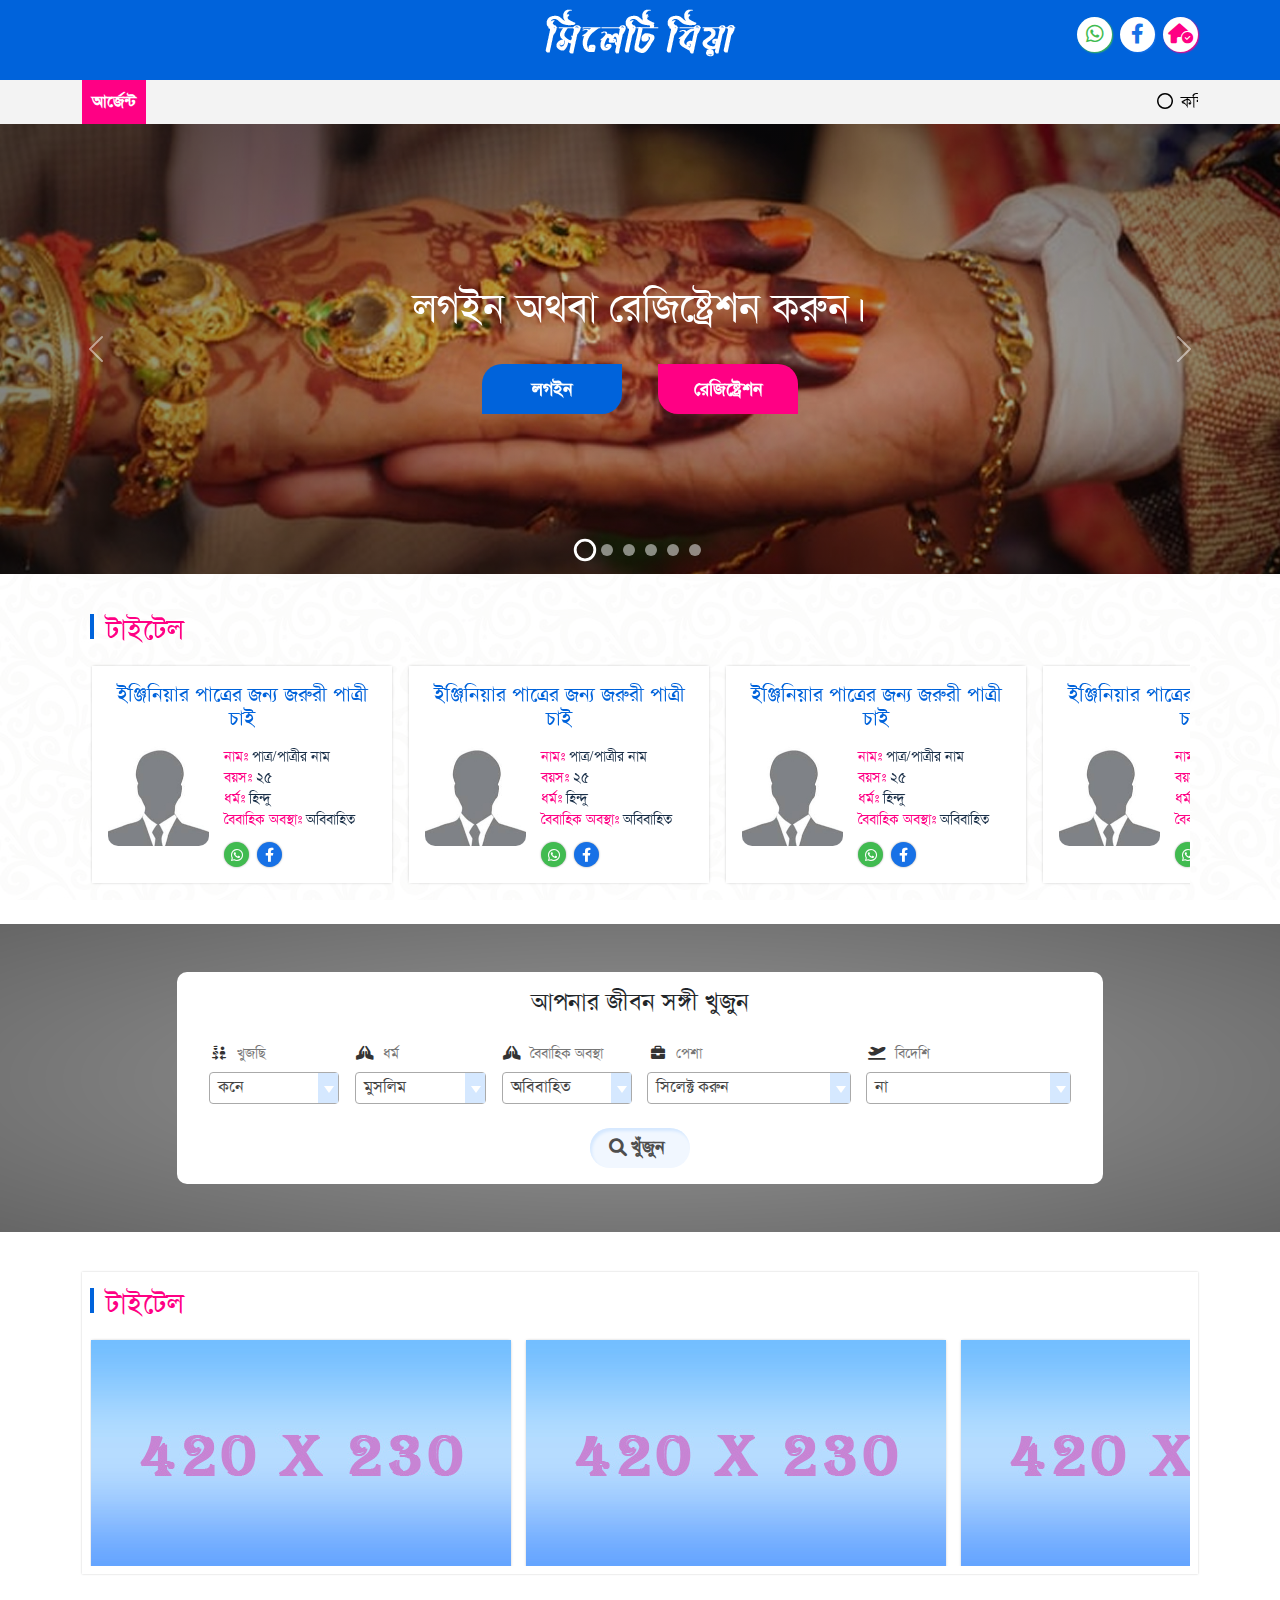
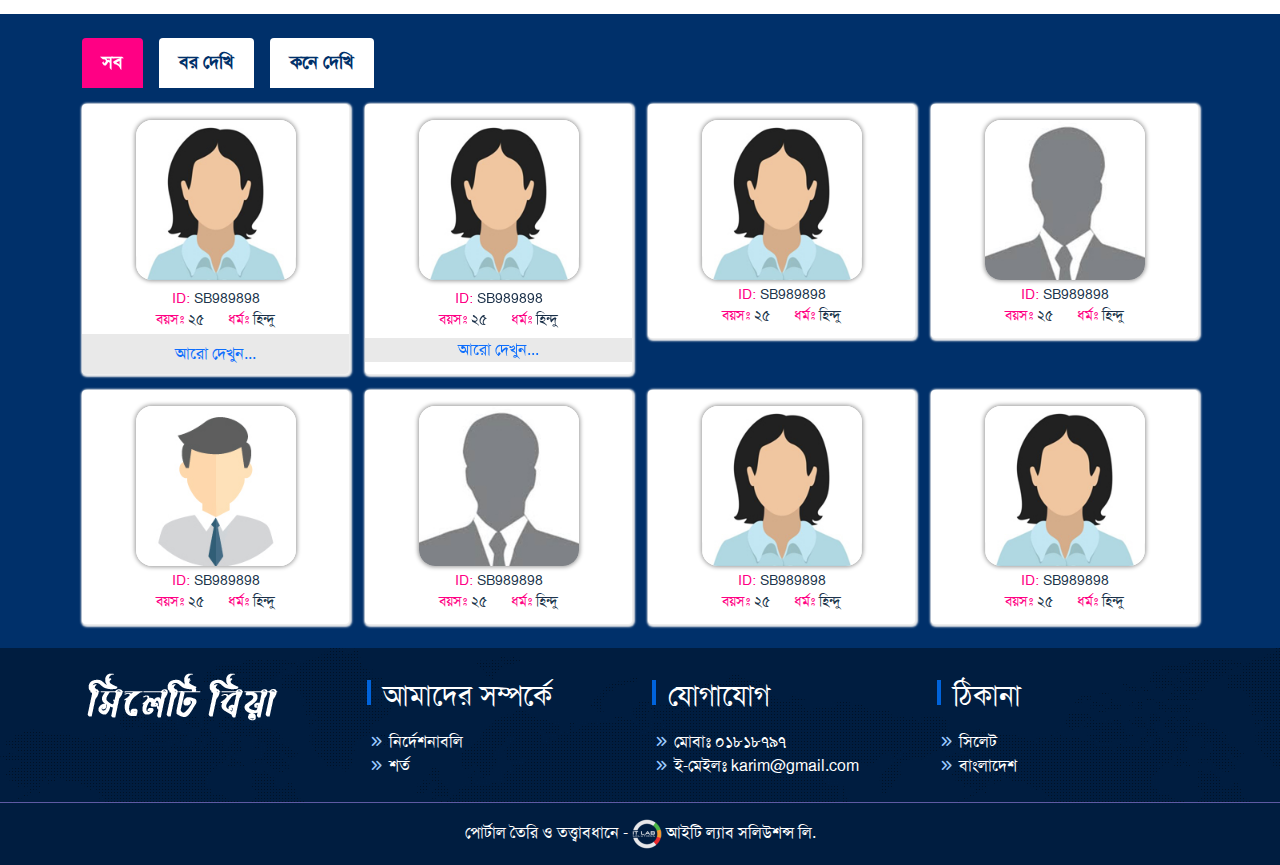
==== commit 502fa352: "up" ====
--- a/index.html
+++ b/index.html
@@ -1191,16 +1191,6 @@
 	</section>
 
 
-
-
-
-
-	<!-- Button trigger modal -->
-	<!-- Button trigger modal -->
-	<button type="button" class="btn btn-primary">
-		Launch demo modal
-	</button>
-
 	<!-- Modal -->
 	<div class="modal fade" id="exampleModal" tabindex="-1" aria-labelledby="exampleModalLabel" aria-hidden="true">
 		<div class="modal-dialog">
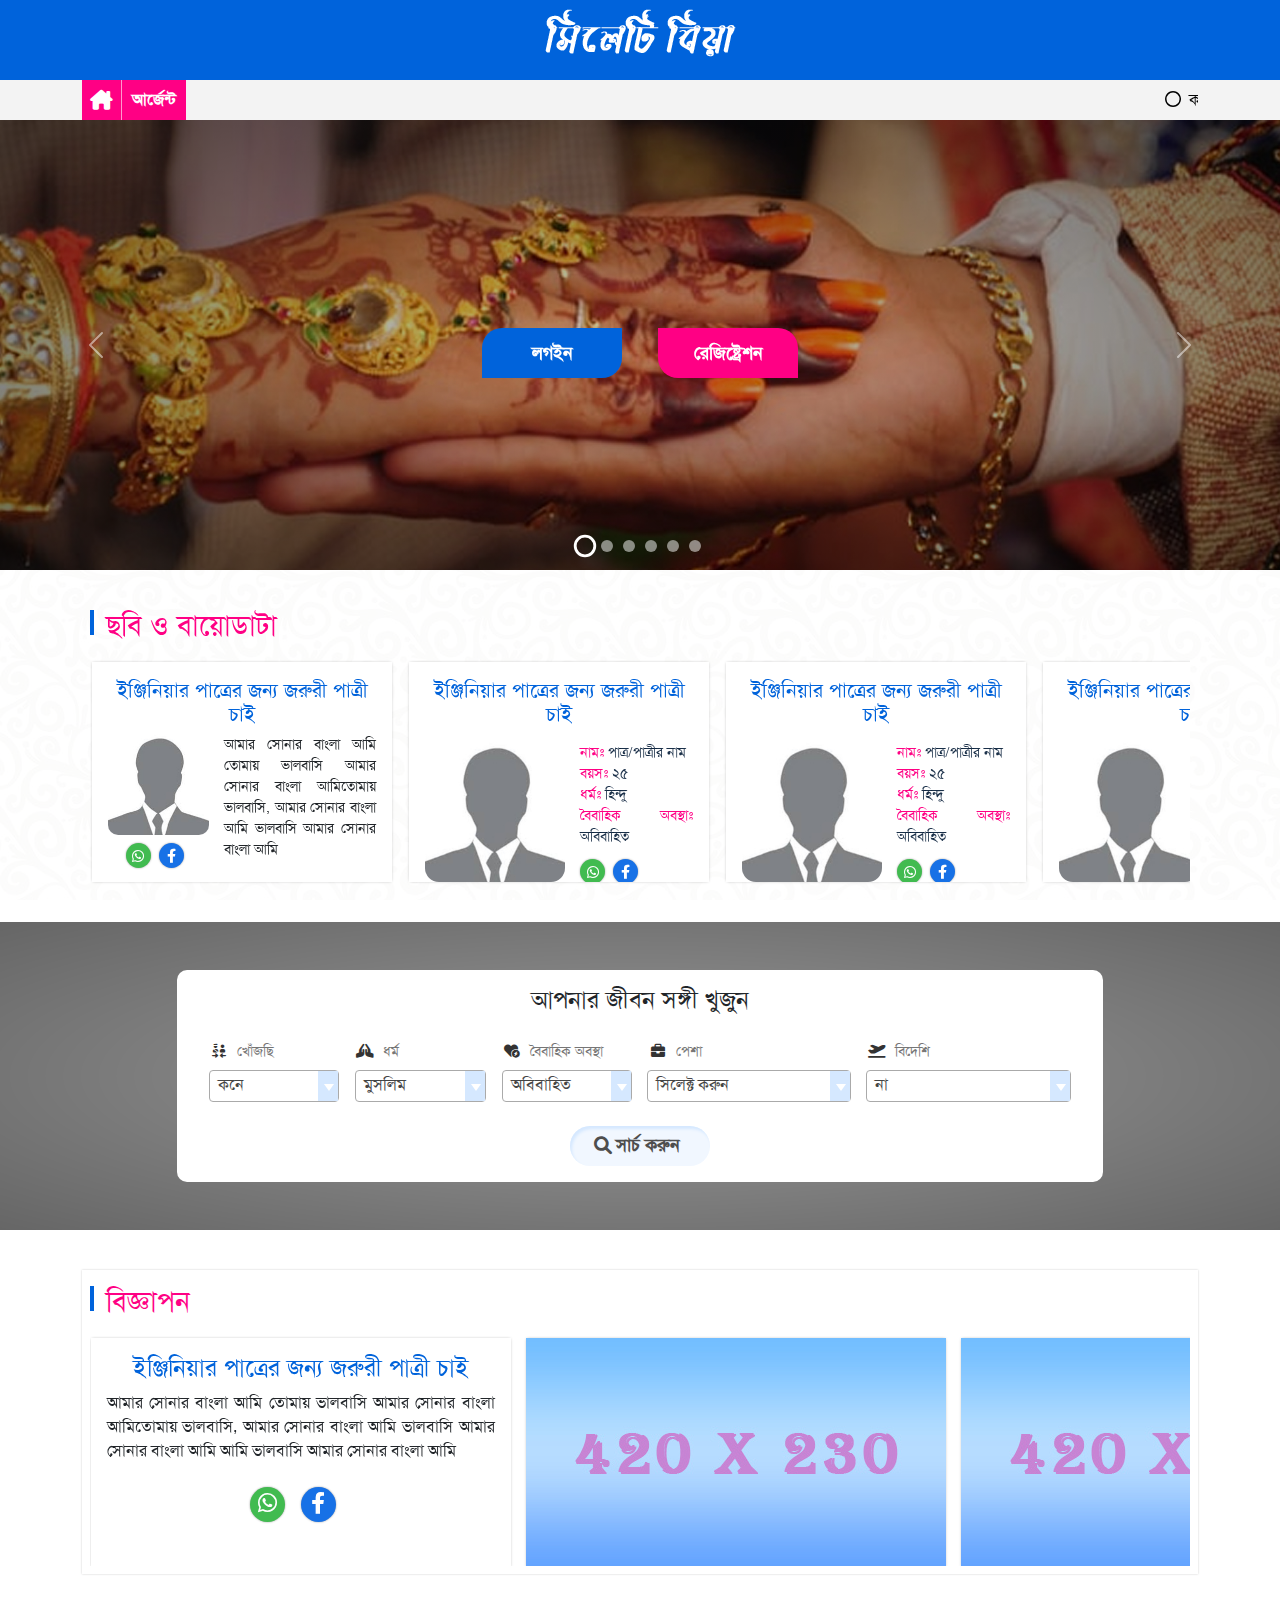
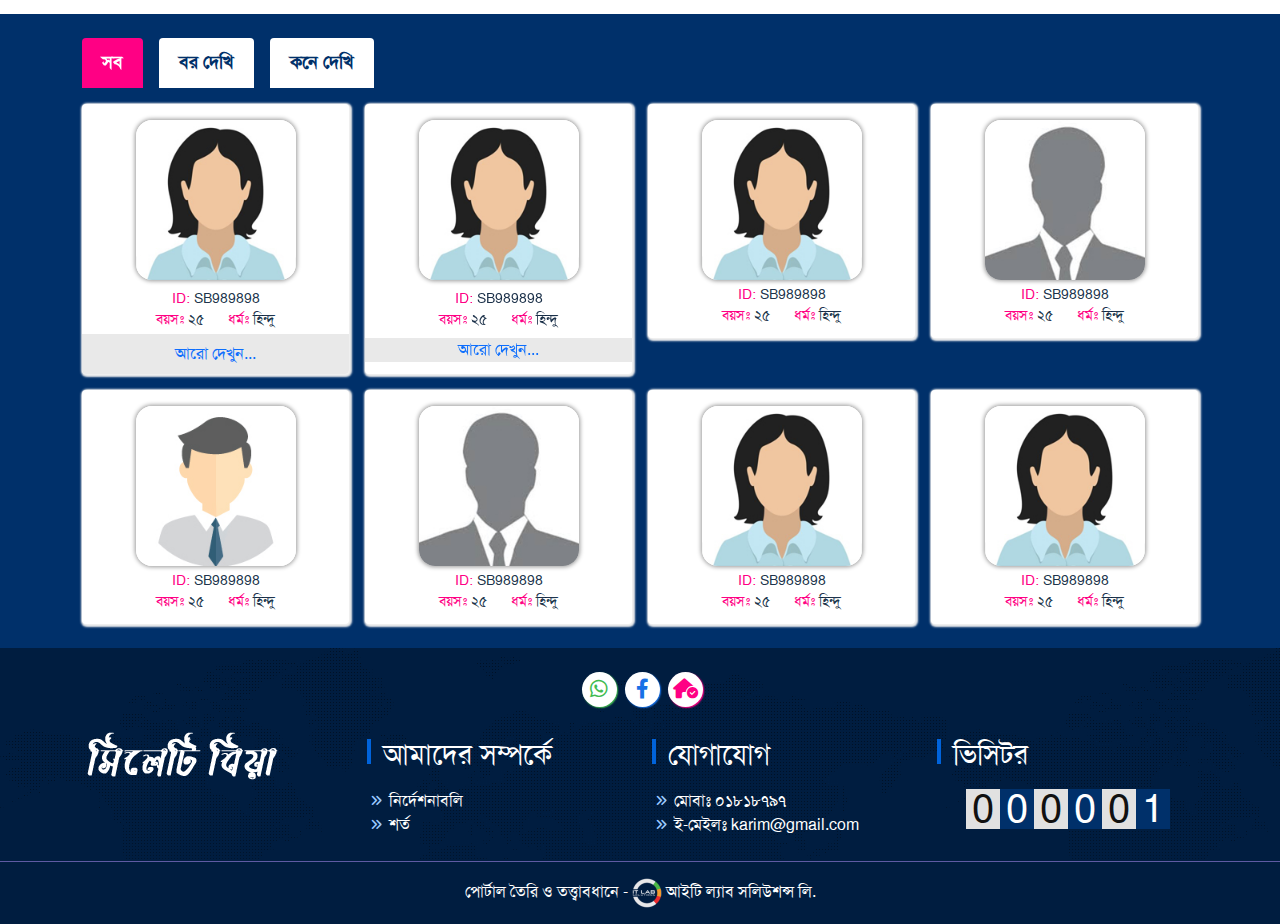
==== commit 115b1e87: "Home & Registration Complte" ====
--- a/index.html
+++ b/index.html
@@ -27,6 +27,7 @@
 
 
 <body>
+	<!--<<<<<<< TopBar Start <<<<<<<<< -->
 	<section id="topBar" class="top-bar-main pt-2 pb-2">
 		<div class="container">
 			<div class="top_bar">
@@ -36,58 +37,51 @@
 						</a>
 
 					</div>
-					<div class="col-md-4 col-6 ">
-						<div class="top-bar-icon">
-
-							<a href="#" class="whatsApp social-media-icon mx-1" aria-label="Facebook">
-								<i class="fa-brands fa-whatsapp"></i>
-							</a>
-
-							<a href="#" class="facebook social-media-icon mx-1" aria-label="LinkedIn">
-								<i class="fa-brands fa-facebook-f"></i>
-							</a>
-							<a href="#" class="add-home-scrn social-media-icon mx-1 me-0" aria-label="LinkedIn">
-								<i class="fa-solid fa-house-circle-check"></i>
-							</a>
-						</div>
-					</div>
+
 				</div>
 			</div>
 		</div>
 	</section>
-
+	<!--<<<<<<< TopBar Enddd <<<<<<<<< -->
+
+
+	<!--<<<<<<< Emergency Notice Start <<<<<<<<< -->
 	<section class="emergeny-notice">
 		<div class="container">
-			<div class="row">
-				<div class="col-12">
-					<div class="marquee d-flex">
-						<!-- <div class="home-icon">
-							<a href="###" class="home-icon pe-2 me-2"> <i class="fa-solid fa-house-chimney"></i>
-							</a>
-						</div> -->
-						<div class="notice-title ">
-							<span> আর্জেন্ট</span>
-						</div>
-						<div class="marquee-slide w-100">
-							<marquee class="d-flex" behavior="scroll" direction="left" onmouseover="this.stop()"
-								scrollamount="5" onmouseout="this.start()">
-								<a href="#"> <span class="fa-regular fa-circle pe-1"> </span> কম্পিউটার প্রোগামার অনুপম
-									তালুকদারের জন্য বিদেশি বউ
-									দরকার </a>
-								<a href="##"> <span class="fa-regular fa-circle pe-1"> </span> মাষ্টার কইন্যা </a>
-								<a href="###"> <span class="fa-regular fa-circle pe-1"> </span> কম্পিউটার প্রোগামার
-									অনুপম
-									তালুকদারের জন্য বিদেশি
-									বউ
-									দরকার </a>
-							</marquee>
-						</div>
-					</div>
+
+			<div class="marquee d-flex">
+
+				<a title="Milad" href="index.html"
+					class="home-icon d-flex justify-content-center align-items-center px-2"> <i
+						class="fa-solid fa-house-chimney"></i>
+				</a>
+
+				<div class="notice-title ">
+
+					<span> আর্জেন্ট</span>
+				</div>
+				<div class="marquee-slide w-100">
+					<marquee class="d-flex" behavior="scroll" direction="left" onmouseover="this.stop()"
+						scrollamount="5" onmouseout="this.start()">
+						<a href="#"> <span class="fa-regular fa-circle pe-1"> </span> কম্পিউটার প্রোগামার অনুপম
+							তালুকদারের জন্য বিদেশি বউ
+							দরকার </a>
+						<a href="##"> <span class="fa-regular fa-circle pe-1"> </span> মাষ্টার কইন্যা </a>
+						<a href="###"> <span class="fa-regular fa-circle pe-1"> </span> কম্পিউটার প্রোগামার
+							অনুপম
+							তালুকদারের জন্য বিদেশি
+							বউ
+							দরকার </a>
+					</marquee>
 				</div>
 			</div>
+
 		</div>
 	</section>
-
+	<!--<<<<<<< Emergency Notice Endd <<<<<<<<< -->
+
+
+	<!--<<<<<<< Login & Regi Slider Start <<<<<<<<< -->
 	<section class="slider">
 		<div class="carousel slide">
 			<div id="carouselExampleIndicators" class="carousel slide" data-bs-ride="carousel">
@@ -144,7 +138,6 @@
 
 
 					<div class="logReg-btn text-center">
-						<h1 class="banner_title mb-3"> লগইন অথবা রেজিষ্ট্রেশন করুন। </h1>
 						<div class="log-regi d-flex pt-3 justify-content-center">
 							<a class="login-btn blue-bg default-btn" href="#">
 								<span> লগইন</span>
@@ -170,15 +163,15 @@
 			</div>
 		</div>
 	</section>
-
-
-
-
+	<!--<<<<<<< Login & Regi Slider Endd <<<<<<<<< -->
+
+
+	<!--<<<<<<< Image & Bio-Data Slider Start <<<<<<<<< -->
 	<section class="content-slider content-slider-highlight py-4">
 		<div class="container">
 			<div class="slider-block" style="padding: 8px;">
 				<div class="title-div">
-					<h3 class="section-title pink-text mb-3"> টাইটেল </h3>
+					<h3 class="section-title pink-text mb-3"> ছবি ও বায়োডাটা </h3>
 				</div>
 				<div class="carousel-slider">
 					<section id="demos">
@@ -191,6 +184,50 @@
 												ইঞ্জিনিয়ার পাত্রের জন্য জরুরী পাত্রী চাই
 											</h5>
 
+											<div class="user-contact d-flex align-items-start">
+
+												<div class="img-icon">
+													<div class="profile-image overflow-hidden">
+														<a href="#">
+															<img src="assets/images/user/user1.jpg">
+														</a>
+													</div>
+													<div class="contact-icon d-flex justify-content-center  pt-2">
+														<div
+															class="whatsApp contact-item d-flex justify-content-center align-items-center whatsapp-bg me-2">
+
+															<a href="#" titl="WhatsApp">
+																<i class="fa-brands fa-whatsapp"></i>
+															</a>
+														</div>
+														<div
+															class="fb contact-item d-flex justify-content-center align-items-center fb-bg me-2">
+															<a href="#" titl="Facebok"> <i
+																	class="fa-brands fa-facebook-f"></i>
+															</a>
+														</div>
+													</div>
+												</div>
+
+												<div class="user-text">
+													<div class="post-content">
+														<p class="text-justify"> আমার সোনার বাংলা আমি তোমায় ভালবাসি আমার
+															সোনার বাংলা আমিতোমায় ভালবাসি, আমার সোনার বাংলা আমি ভালবাসি
+															আমার সোনার বাংলা আমি </p>
+													</div>
+
+
+												</div>
+											</div>
+
+										</div>
+									</div>
+									<div class="item item2">
+										<div class="carousel-content p-3">
+											<h5 class="post-title blue-text">
+												ইঞ্জিনিয়ার পাত্রের জন্য জরুরী পাত্রী চাই
+											</h5>
+
 											<div class="user-contact d-flex align-items-start pt-2">
 												<div class="profile-image overflow-hidden">
 													<a href="#">
@@ -211,8 +248,8 @@
 														<div
 															class="whatsApp contact-item d-flex justify-content-center align-items-center whatsapp-bg me-2">
 
-															<a href="#" titl="WhatsApp">
-																<i class="fa-brands fa-whatsapp"></i>
+															<a href="#" titl="WhatsApp"> <i
+																	class="fa-brands fa-whatsapp"></i>
 															</a>
 														</div>
 														<div
@@ -228,7 +265,7 @@
 
 										</div>
 									</div>
-									<div class="item item2">
+									<div class="item item3">
 										<div class="carousel-content p-3">
 											<h5 class="post-title blue-text">
 												ইঞ্জিনিয়ার পাত্রের জন্য জরুরী পাত্রী চাই
@@ -271,7 +308,7 @@
 
 										</div>
 									</div>
-									<div class="item item3">
+									<div class="item item4">
 										<div class="carousel-content p-3">
 											<h5 class="post-title blue-text">
 												ইঞ্জিনিয়ার পাত্রের জন্য জরুরী পাত্রী চাই
@@ -314,7 +351,7 @@
 
 										</div>
 									</div>
-									<div class="item item4">
+									<div class="item item5">
 										<div class="carousel-content p-3">
 											<h5 class="post-title blue-text">
 												ইঞ্জিনিয়ার পাত্রের জন্য জরুরী পাত্রী চাই
@@ -357,7 +394,8 @@
 
 										</div>
 									</div>
-									<div class="item item5">
+
+									<div class="item item6">
 										<div class="carousel-content p-3">
 											<h5 class="post-title blue-text">
 												ইঞ্জিনিয়ার পাত্রের জন্য জরুরী পাত্রী চাই
@@ -401,7 +439,7 @@
 										</div>
 									</div>
 
-									<div class="item item6">
+									<div class="item item7">
 										<div class="carousel-content p-3">
 											<h5 class="post-title blue-text">
 												ইঞ্জিনিয়ার পাত্রের জন্য জরুরী পাত্রী চাই
@@ -445,50 +483,6 @@
 										</div>
 									</div>
 
-									<div class="item item7">
-										<div class="carousel-content p-3">
-											<h5 class="post-title blue-text">
-												ইঞ্জিনিয়ার পাত্রের জন্য জরুরী পাত্রী চাই
-											</h5>
-
-											<div class="user-contact d-flex align-items-start pt-2">
-												<div class="profile-image overflow-hidden">
-													<a href="#">
-														<img src="assets/images/user/user1.jpg">
-													</a>
-												</div>
-												<div class="user-text">
-													<div class="post-content">
-														<ul class="m-0 p-0 profile_info">
-															<li> <b>নামঃ </b> <span> পাত্র/পাত্রীর নাম </span> </li>
-															<li> <b>বয়সঃ </b> <span>২৫</span> </li>
-															<li> <b>ধর্মঃ </b> <span> হিন্দু </span> </li>
-															<li> <b> বৈবাহিক অবস্থাঃ</b> <span> অবিবাহিত </span> </li>
-
-														</ul>
-													</div>
-													<div class="contact-icon d-flex justify-content-left  pt-2">
-														<div
-															class="whatsApp contact-item d-flex justify-content-center align-items-center whatsapp-bg me-2">
-
-															<a href="#" titl="WhatsApp"> <i
-																	class="fa-brands fa-whatsapp"></i>
-															</a>
-														</div>
-														<div
-															class="fb contact-item d-flex justify-content-center align-items-center fb-bg me-2">
-															<a href="#" titl="Facebok"> <i
-																	class="fa-brands fa-facebook-f"></i>
-															</a>
-														</div>
-													</div>
-
-												</div>
-											</div>
-
-										</div>
-									</div>
-
 
 								</div>
 
@@ -499,7 +493,10 @@
 			</div>
 		</div>
 	</section>
-
+	<!--<<<<<<< Image & Bio-Data Slider Endd <<<<<<<<< -->
+
+
+	<!--<<<<<<< Filtering Search Section  Start <<<<<<<<< -->
 	<section class="multi-search py-5" style="background-image: url(assets/images/banner/wedding.jpg);">
 		<div class="container">
 			<div class="row">
@@ -510,7 +507,7 @@
 							<div class="row g-3">
 								<div class="col-md-2 col-6">
 									<div class="gender-div">
-										<label class="gender-label position-relative mb-2 ms-4 ps-1"> খুজছি
+										<label class="gender-label position-relative mb-2 ms-4 ps-1"> খোঁজছি
 										</label> <br>
 										<select class="inputState form-control" id="Gender">
 											<option class="cls" selected> কনে </option>
@@ -518,40 +515,7 @@
 										</select>
 									</div>
 								</div>
-								<!-- <div class="col-md-4 col-8">
-									<div class="age">
-										<label class="age-label position-relative mb-1 ms-4 ps-1">বয়স </label> <br>
-										<div class="age-input d-flex">
-											<select id="CtgSelect" class="inputState form-control">
-												<option class="cls" selected> ১৮ </option>
-												<option> ১৯ </option>
-												<option> ২০ </option>
-												<option> ২১ </option>
-												<option> ২২ </option>
-												<option> ২৩ </option>
-												<option> ২৪ </option>
-												<option> ২৫ </option>
-												<option> ২৬ </option>
-												<option> ২৭ </option>
-												<option> ২৮ </option>
-											</select>
-											<span class="mx-1"> থেকে </span>
-											<select id="CtgSelect" class="inputState form-control">
-												<option class="cls" selected> ২৮ </option>
-												<option> ১৯ </option>
-												<option> ২০ </option>
-												<option> ২১ </option>
-												<option> ২২ </option>
-												<option> ২৩ </option>
-												<option> ২৪ </option>
-												<option> ২৫ </option>
-												<option> ২৬ </option>
-												<option> ২৭ </option>
-												<option> ২৮ </option>
-											</select>
-										</div>
-									</div>
-								</div> -->
+
 								<div class="col-md-2 col-6">
 									<div class="relogion">
 										<label for="" class="relogion-label position-relative mb-2 ms-4 ps-1"> ধর্ম
@@ -570,8 +534,8 @@
 								</div>
 
 								<div class="col-md-2 col-6">
-									<div class="relogion">
-										<label for="" class="relogion-label position-relative mb-2 ms-4 ps-1"> বৈবাহিক
+									<div class="maritialStatus">
+										<label for="" class="maritial-label position-relative mb-2 ms-4 ps-1"> বৈবাহিক
 											অবস্থা
 										</label>
 										<div class="relogion-input">
@@ -626,7 +590,7 @@
 							<div class="col-6 offset-3">
 								<div class="search-button d-flex justify-content-center mt-2">
 									<a class="searchBtn blue-bg default-btn" href="#">
-										<span class="ms-3"> খুঁজুন </span>
+										<span class="ms-3"> সার্চ করুন </span>
 									</a>
 								</div>
 
@@ -639,13 +603,15 @@
 			</div>
 		</div>
 	</section>
-
-
+	<!--<<<<<<< Filtering Search Section  Enddd  <<<<<<<<< -->
+
+
+	<!--<<<<<<< Adss Section  Start <<<<<<<<< -->
 	<section class="content-slider py-4 mt-3">
 		<div class="container">
 			<div class="slider-block" style="padding: 8px; box-shadow: 0px 0px 2px rgba(0, 0, 0, .2);">
 				<div class="title-div">
-					<h3 class="section-title pink-text mb-3"> টাইটেল </h3>
+					<h3 class="section-title pink-text mb-3"> বিজ্ঞাপন </h3>
 				</div>
 				<div class="carousel-slider">
 					<section id="demos">
@@ -653,10 +619,37 @@
 							<div class="large-12 columns">
 								<div id="ads-slider" class="owl-carousel owl-theme">
 									<div class="item item1">
-										<div class="carousel-content">
-											<a href="#">
-												<img src="assets/images/ads_img.jpg">
-											</a>
+										<div class="carousel-content p-3">
+											<h5 class="post-title ads-title blue-text">
+												ইঞ্জিনিয়ার পাত্রের জন্য জরুরী পাত্রী চাই
+											</h5>
+
+											<div class="user-text">
+												<div class="post-content">
+													<p class="text-justify ads-details"> আমার সোনার বাংলা আমি তোমায়
+														ভালবাসি আমার
+														সোনার বাংলা আমিতোমায় ভালবাসি, আমার সোনার বাংলা আমি ভালবাসি
+														আমার সোনার বাংলা আমি আমি ভালবাসি
+														আমার সোনার বাংলা আমি </p>
+												</div>
+											</div>
+
+											<div class="contact-icon d-flex justify-content-center pt-2">
+												<div
+													class="whatsApp contact-item ads-social-icon d-flex justify-content-center align-items-center whatsapp-bg me-3">
+
+													<a href="#" titl="WhatsApp">
+														<i class="fa-brands fa-whatsapp"></i>
+													</a>
+												</div>
+												<div
+													class="fb contact-item  ads-social-icon d-flex justify-content-center align-items-center fb-bg me-3">
+													<a href="#" titl="Facebok"> <i class="fa-brands fa-facebook-f"></i>
+													</a>
+												</div>
+											</div>
+
+
 										</div>
 									</div>
 									<div class="item item2">
@@ -858,7 +851,9 @@
 			</div>
 		</div>
 	</section>
-
+	<!--<<<<<<< Adss Section Enddd <<<<<<<<< -->
+
+	<!--<<<<<<< User Profile with Tab  Start <<<<<<<<< -->
 	<section class="content-tab py-4 mt-3">
 		<div class="container">
 			<ul class="nav nav-tabs" id="myTab" role="tablist">
@@ -883,10 +878,10 @@
 				<div class="tab-pane fade show active" id="all" role="tabpanel" aria-labelledby="home-tab">
 					<div class="row g-3">
 						<div class="col-md-3 col-6">
-							<div class="user-profile card pt-2">
+							<div class="user-profile card">
 								<div href="###" class="userProfileTop" data-bs-toggle="modal"
 									data-bs-target="#exampleModal">
-									<div class="user-img text-center pt-2">
+									<div class="user-img text-center pt-3">
 										<img src="assets/images/user/user3.jpg" alt="">
 									</div>
 									<ul class="m-0 p-0 mt-2 text-center profile_info">
@@ -1228,16 +1223,27 @@
 			</div>
 		</div>
 	</div>
-
-
-
-
-
-
-
-
+	<!-- Modal -->
+	<!--<<<<<<< User Profile with Tab  Endddd <<<<<<<<< -->
+
+	<!--<<<<<<< Footer  Start <<<<<<<<< -->
 	<section class="footer py-4">
 		<div class="container">
+			<div class="row">
+				<div class="top-bar-icon d-flex justify-content-center pb-4">
+
+					<a href="#" class="whatsApp social-media-icon mx-1" aria-label="Facebook">
+						<i class="fa-brands fa-whatsapp"></i>
+					</a>
+
+					<a href="#" class="facebook social-media-icon mx-1" aria-label="LinkedIn">
+						<i class="fa-brands fa-facebook-f"></i>
+					</a>
+					<a href="#" class="add-home-scrn social-media-icon mx-1 me-0" aria-label="LinkedIn">
+						<i class="fa-solid fa-house-circle-check"></i>
+					</a>
+				</div>
+			</div>
 			<div class="row gy-3">
 				<div class="col-md-3 col-6">
 					<img src="assets/images/logo3.png" alt="">
@@ -1260,17 +1266,22 @@
 					</ul>
 				</div>
 				<div class="col-md-3 col-6">
-					<h3 class="section-title white-text mb-3" style="background-color: transparent;"> ঠিকানা </h3>
-					<ul>
-						<li> <a href=""> সিলেট </a> </li>
-						<li> <a href=""> বাংলাদেশ </a> </li>
-
-					</ul>
+					<h3 class="section-title white-text mb-3" style="background-color: transparent;"> ভিসিটর </h3>
+
+					<div class="visitorCounter d-flex justify-content-center">
+						<p class="m-0 d-flex"> <span> 0</span> <span> 0</span> <span> 0</span> <span> 0</span> <span>
+								0</span>
+							<span>
+								1</span>
+						</p>
+					</div>
 				</div>
 
 			</div>
 		</div>
 	</section>
+	<!--<<<<<<< Footer Endd <<<<<<<<< -->
+
 
 	<section class="copyright py-3">
 		<div class="container">
--- a/assets/css/style.css
+++ b/assets/css/style.css
@@ -28,8 +28,27 @@
 
 }
 
+
+html {
+	scroll-behavior: smooth;
+}
+
+html::-webkit-scrollbar {
+	width: .6rem;
+}
+
+html::-webkit-scrollbar-track {
+	background: var(--primary-color);
+
+}
+
+html::-webkit-scrollbar-thumb {
+	background: var(--grey-light);
+	border-radius: 5rem;
+}
+
+
 body {
-	/* font-family: 'Hind Siliguri', sans-serif; */
 	font-family: 'SolaimanLipiNormal', sans-serif;
 	background: var(--white);
 }
@@ -97,12 +116,9 @@
 }
 
 .top-bar-icon {
-	display: flex;
 	height: 100%;
 	align-items: center;
-	justify-content: right;
-}
-
+}
 
 /* Social Media Button */
 .social-media-icon {
@@ -180,22 +196,22 @@
 	color: var(--white);
 	cursor: pointer;
 	position: relative;
+	height: 100%;
 	border-right: 1px solid rgba(255, 255, 255, 0.6);
-}
-
-/* .home-icon::after {
-	position: absolute;
-	content: '';
-	width: 2px;
-	height: 100%;
-	background-color: #000;
-
-} */
+	background-color: var(--primary-color);
+	padding: 0 10px;
+	transition: all .4s;
+}
+
+.home-icon:hover {
+	background-color: #003d87;
+	color: var(--white);
+}
 
 .marquee {
 	align-items: center;
-	border-radius: 6px 6px 6px 6px;
-	/* border: 1px solid #c6cfdb; */
+	height: 40px;
+	overflow: hidden;
 }
 
 .notice-title {
@@ -414,6 +430,10 @@
 	content: '\f684';
 }
 
+.search-box .maritial-label::before {
+	content: '\e4fc';
+}
+
 .search-box .occupation-label::before {
 	content: '\f0b1';
 }
@@ -462,7 +482,7 @@
 }
 
 .default-btn.searchBtn {
-	width: 100px;
+	width: 140px;
 	overflow: hidden;
 	height: 40px;
 	border-radius: 50px;
@@ -497,7 +517,7 @@
 
 /* Carousel Content */
 .owl-carousel .owl-stage {
-	height: 228px !important;
+	height: 230px !important;
 	overflow: hidden !important;
 }
 
@@ -526,11 +546,29 @@
 
 }
 
+.post-title.ads-title {
+	font-size: 24px;
+}
+
+.ads-details {
+	font-size: 16px;
+}
+
+.carousel-content .contact-item.ads-social-icon {
+	height: 35px;
+	width: 35px;
+	border-radius: 100%;
+	box-shadow: 0px 0px 2px #999;
+	font-size: 22px;
+}
+
 #highlight-slider .item {
 	box-shadow: 0px 0px 3px -1px #999;
 	margin-top: 2px;
 	margin-bottom: 2px;
 	background: var(--white);
+	height: 220px;
+	overflow: hidden;
 }
 
 #ads-slider .item {
@@ -557,12 +595,12 @@
 	column-gap: 15px;
 }
 
-.user-contact .profile-image {
+.user-contact .img-icon {
 	width: 40%;
 }
 
 .user-contact .profile-image img {
-	height: 100px;
+	/* height: 100px; */
 	width: 100%;
 	border-radius: 10%;
 	/* border: 2px solid var(--primary-color); */
@@ -611,6 +649,7 @@
 	box-shadow: 0px 0px 2px #999;
 	font-size: 14px;
 }
+
 
 .carousel-content .contact-item a {
 	color: var(--white);
@@ -739,6 +778,7 @@
 
 .userProfileTop {
 	transition: all .3s;
+	cursor: grab;
 }
 
 .userProfileTop:hover {
@@ -825,6 +865,180 @@
 
 
 /* Registration Form */
+
+/* PhoneNumber Picker */
+.iti__hide {
+	/* display: none; */
+}
+
+.iti.iti--allow-dropdown {
+	width: 100%;
+}
+
+.singIn-Singup-Form pre {
+	margin: 0 !important;
+	display: inline-block;
+}
+
+.token.operator,
+.token.entity,
+.token.url,
+.language-css .token.string,
+.style .token.string,
+.token.variable {
+	background: none;
+}
+
+.singIn-Singup-Form input {
+	height: 42px;
+}
+
+.singIn-Singup-Form input,
+.singIn-Singup-Form button {
+	/* height: 35px; */
+	margin: 0;
+	padding: 6px 12px;
+	border-radius: 2px;
+	font-family: inherit;
+	font-size: 100%;
+	color: inherit;
+}
+
+.singIn-Singup-Form input[disabled],
+.singIn-Singup-Form button[disabled] {
+	background-color: #eee;
+}
+
+.singIn-Singup-Form #phonee {
+	padding-left: 48px;
+}
+
+input,
+select {
+	border: 1px solid #CCC;
+	width: 250px;
+}
+
+::-webkit-input-placeholder {
+	color: #BBB;
+}
+
+::-moz-placeholder {
+	/* Firefox 19+ */
+	color: #BBB;
+	opacity: 1;
+}
+
+:-ms-input-placeholder {
+	color: #BBB;
+}
+
+.singIn-Singup-Form button {
+	color: #FFF;
+	background-color: #428BCA;
+	border: 1px solid #357EBD;
+}
+
+.singIn-Singup-Form button:hover {
+	background-color: #3276B1;
+	border-color: #285E8E;
+	cursor: pointer;
+}
+
+#result {
+	margin-bottom: 100px;
+}
+
+
+
+/* Image Upload section */
+.container .wrapper {
+	position: relative;
+	height: 300px;
+	width: 300px;
+	border-radius: 50%;
+	background: rgb(255, 255, 255);
+	border: 2px dashed rgb(194, 205, 218);
+	display: flex;
+	align-items: center;
+	justify-content: center;
+	overflow: hidden;
+	box-shadow: 0px 0px 4px 1px #d8d8ff;
+	cursor: pointer;
+}
+
+.wrapper.active {
+	border: none;
+}
+
+.wrapper .image {
+	position: absolute;
+	height: 100%;
+	width: 100%;
+	display: flex;
+	align-items: center;
+	justify-content: center;
+}
+
+
+
+.wrapper .icon {
+	font-size: 100px;
+	color: #9658fe;
+}
+
+.wrapper .text {
+	font-size: 20px;
+	font-weight: 500;
+	color: #5B5B7B;
+}
+
+.wrapper #cancel-btn i {
+	position: absolute;
+	font-size: 20px;
+	right: 60px;
+	top: 30px;
+	color: #000;
+	cursor: pointer;
+	background: rgba(0, 99, 99, .2);
+	height: 25px;
+	width: 25px;
+	border-radius: 50%;
+	display: none;
+	align-items: center;
+	justify-content: center;
+	display: none;
+}
+
+.wrapper.active .content {
+	display: none;
+}
+
+.wrapper.active:hover #cancel-btn i {
+	display: flex;
+}
+
+/* Image Upload section */
+
+
+
+.container #custom-btn {
+	margin-top: 30px;
+	display: block;
+	width: 100%;
+	height: 50px;
+	border: none;
+	outline: none;
+	border-radius: 25px;
+	color: #fff;
+	font-size: 18px;
+	font-weight: 500;
+	letter-spacing: 1px;
+	text-transform: uppercase;
+	cursor: pointer;
+	background: linear-gradient(135deg, #3a8ffe 0%, #9658fe 100%);
+}
+
 .singIn-Singup-Form label {
 	display: block;
 	margin-bottom: 0.5rem;
@@ -908,23 +1122,23 @@
 
 /* Form */
 .singIn-Singup-Form .form {
-	/* width: ; */
 	/* width: clamp(320px, 30%, 430px); */
 	margin: 0 auto;
 	border: 1px solid #ccc;
 	border-radius: 0.35rem;
 	/* padding: 1.5rem; */
+	overflow-x: hidden;
 }
 
 .singIn-Singup-Form .form-step {
 	display: none;
 	transform-origin: top;
-	animation: animate 0.5s;
 	transform: all .5s ease-in-out;
 }
 
 .singIn-Singup-Form .form-step-active {
 	display: block;
+	animation: animate 0.5s;
 }
 
 .singIn-Singup-Form .input-group {
@@ -939,12 +1153,12 @@
 
 @keyframes animate {
 	from {
-		transform: scale(.6);
+		transform: translateX(10%);
 		opacity: 0;
 	}
 
 	to {
-		transform: scale(1);
+		transform: translateX(0%);
 		opacity: 1;
 	}
 }
@@ -1042,15 +1256,29 @@
 	top: 6px;
 }
 
-.footer i {
-	font-size: 12px;
-	color: #fff;
-}
 
 .footer a {
 	color: #fff;
 
 	text-decoration: none;
+}
+
+.visitorCounter p span {
+	font-size: 40px;
+	padding: 0 6px;
+	height: 40px;
+	display: flex;
+	align-items: center;
+}
+
+.visitorCounter p span:nth-of-type(even) {
+	background-color: #00306a;
+	color: #fff;
+}
+
+.visitorCounter p span:nth-of-type(odd) {
+	background-color: #e1e1e1;
+	color: #111;
 }
 
 /* Footer */
@@ -1176,189 +1404,4 @@
 	stroke: var(--primary-color);
 }
 
-/* Top Scroll Progress */
-
-
-
-
-
-/* PhoneNumber Picker */
-.iti__hide {
-	/* display: none; */
-}
-
-.iti.iti--allow-dropdown {
-	width: 100%;
-}
-
-..singIn-Singup-Form pre {
-	margin: 0 !important;
-	display: inline-block;
-}
-
-.token.operator,
-.token.entity,
-.token.url,
-.language-css .token.string,
-.style .token.string,
-.token.variable {
-	background: none;
-}
-
-.singIn-Singup-Form input {
-	height: 42px;
-}
-
-.singIn-Singup-Form input,
-.singIn-Singup-Form button {
-	/* height: 35px; */
-	margin: 0;
-	padding: 6px 12px;
-	border-radius: 2px;
-	font-family: inherit;
-	font-size: 100%;
-	color: inherit;
-}
-
-..singIn-Singup-Form input[disabled],
-..singIn-Singup-Form button[disabled] {
-	background-color: #eee;
-}
-
-.singIn-Singup-Form #phonee {
-	padding-left: 48px;
-}
-
-input,
-select {
-	border: 1px solid #CCC;
-	width: 250px;
-}
-
-::-webkit-input-placeholder {
-	color: #BBB;
-}
-
-::-moz-placeholder {
-	/* Firefox 19+ */
-	color: #BBB;
-	opacity: 1;
-}
-
-:-ms-input-placeholder {
-	color: #BBB;
-}
-
-..singIn-Singup-Form button {
-	color: #FFF;
-	background-color: #428BCA;
-	border: 1px solid #357EBD;
-}
-
-..singIn-Singup-Form button:hover {
-	background-color: #3276B1;
-	border-color: #285E8E;
-	cursor: pointer;
-}
-
-#result {
-	margin-bottom: 100px;
-}
-
-
-
-
-
-
-
-
-
-
-.container .wrapper {
-	position: relative;
-	height: 300px;
-	width: 100%;
-	border-radius: 10px;
-	background: #fff;
-	border: 2px dashed #c2cdda;
-	display: flex;
-	align-items: center;
-	justify-content: center;
-	overflow: hidden;
-}
-
-.wrapper.active {
-	border: none;
-}
-
-.wrapper .image {
-	position: absolute;
-	height: 100%;
-	width: 100%;
-	display: flex;
-	align-items: center;
-	justify-content: center;
-}
-
-
-
-.wrapper .icon {
-	font-size: 100px;
-	color: #9658fe;
-}
-
-.wrapper .text {
-	font-size: 20px;
-	font-weight: 500;
-	color: #5B5B7B;
-}
-
-.wrapper #cancel-btn i {
-	position: absolute;
-	font-size: 20px;
-	right: 15px;
-	top: 15px;
-	color: #9658fe;
-	cursor: pointer;
-	display: none;
-}
-
-.wrapper.active:hover #cancel-btn i {
-	display: block;
-}
-
-.wrapper #cancel-btn i:hover {
-	color: #e74c3c;
-}
-
-.wrapper .file-name {
-	position: absolute;
-	bottom: 0px;
-	width: 100%;
-	padding: 8px 0;
-	font-size: 18px;
-	color: #fff;
-	display: none;
-	background: linear-gradient(135deg, #3a8ffe 0%, #9658fe 100%);
-}
-
-.wrapper.active:hover .file-name {
-	display: block;
-}
-
-.container #custom-btn {
-	margin-top: 30px;
-	display: block;
-	width: 100%;
-	height: 50px;
-	border: none;
-	outline: none;
-	border-radius: 25px;
-	color: #fff;
-	font-size: 18px;
-	font-weight: 500;
-	letter-spacing: 1px;
-	text-transform: uppercase;
-	cursor: pointer;
-	background: linear-gradient(135deg, #3a8ffe 0%, #9658fe 100%);
-}+/* Top Scroll Progress */--- a/assets/css/responsive.css
+++ b/assets/css/responsive.css
@@ -194,4 +194,20 @@
     }
 
     /* Carousel Navigator */
+}
+
+
+@media print {
+    .emergeny-notice {
+        display: none;
+    }
+
+    .singIn-Singup-Form .progressbar {
+        display: none !important;
+    }
+
+    .singIn-Singup-Form .form-step {
+        display: block;
+
+    }
 }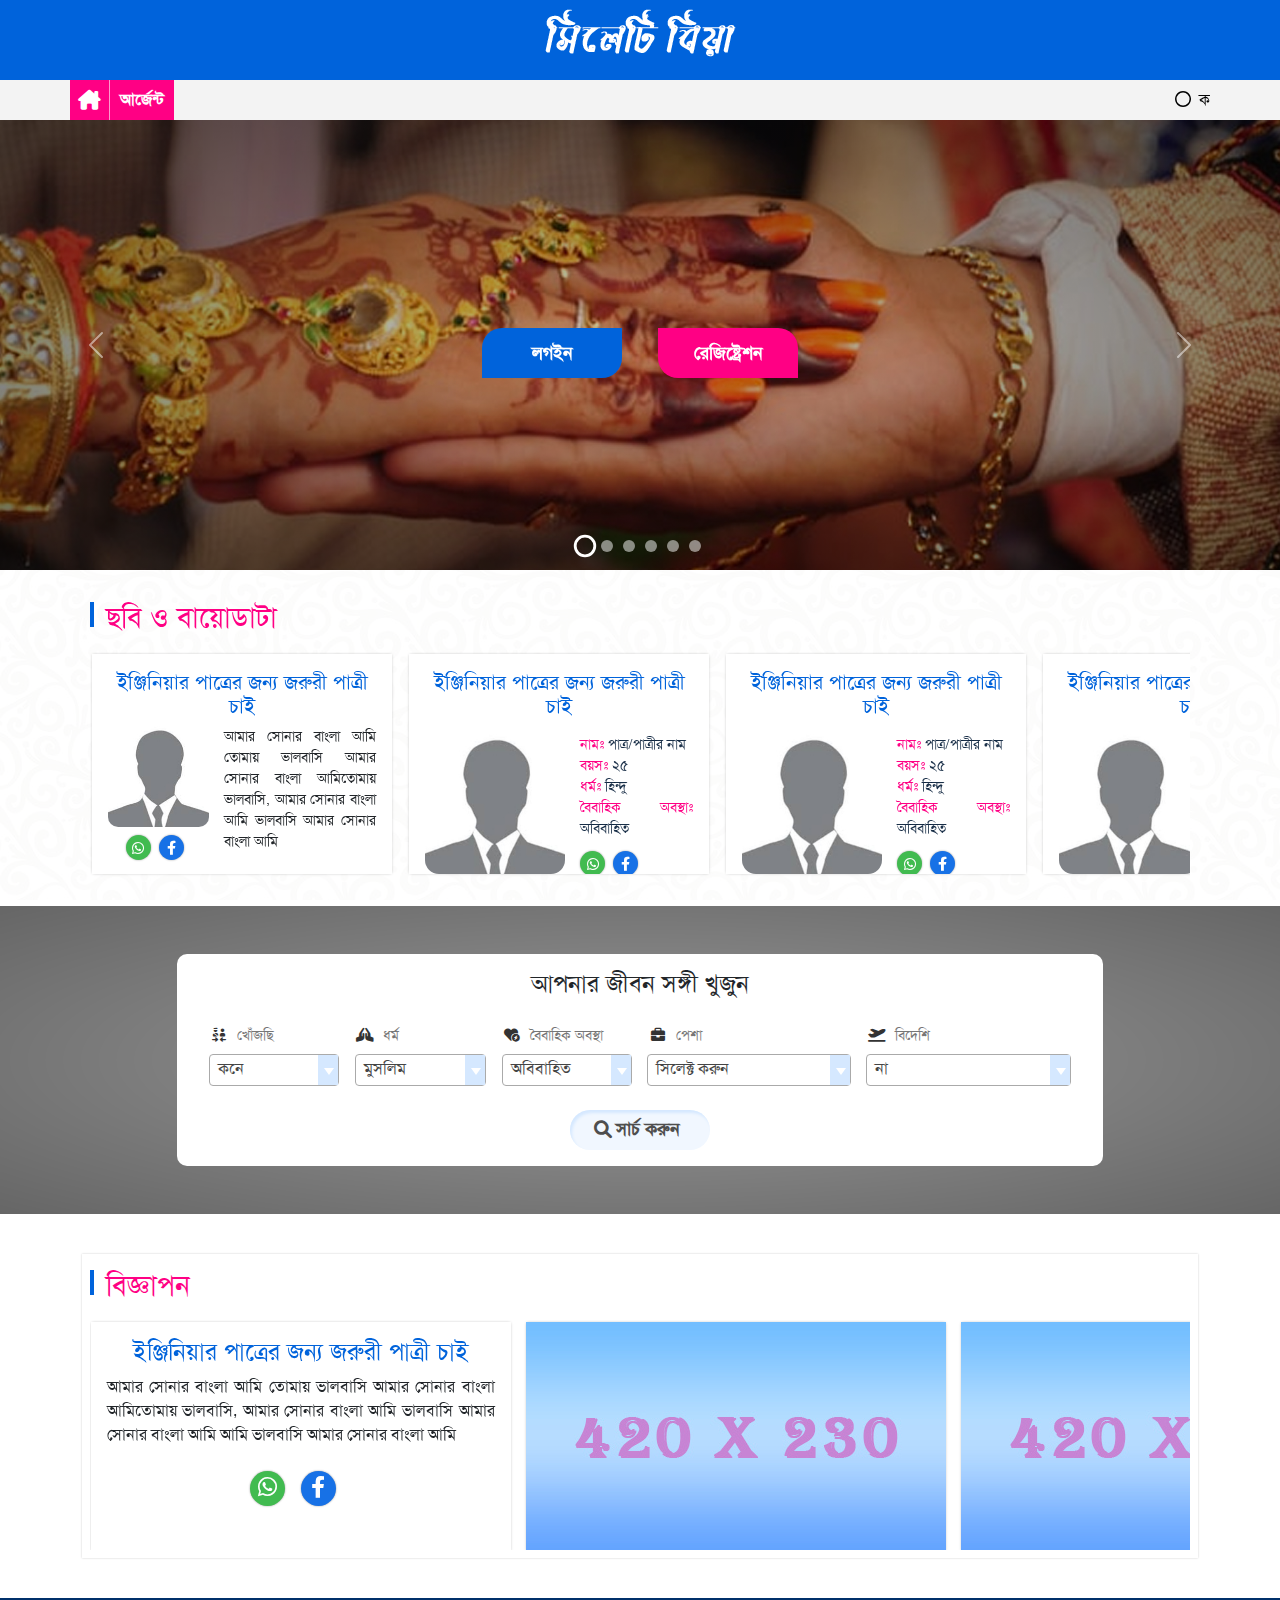
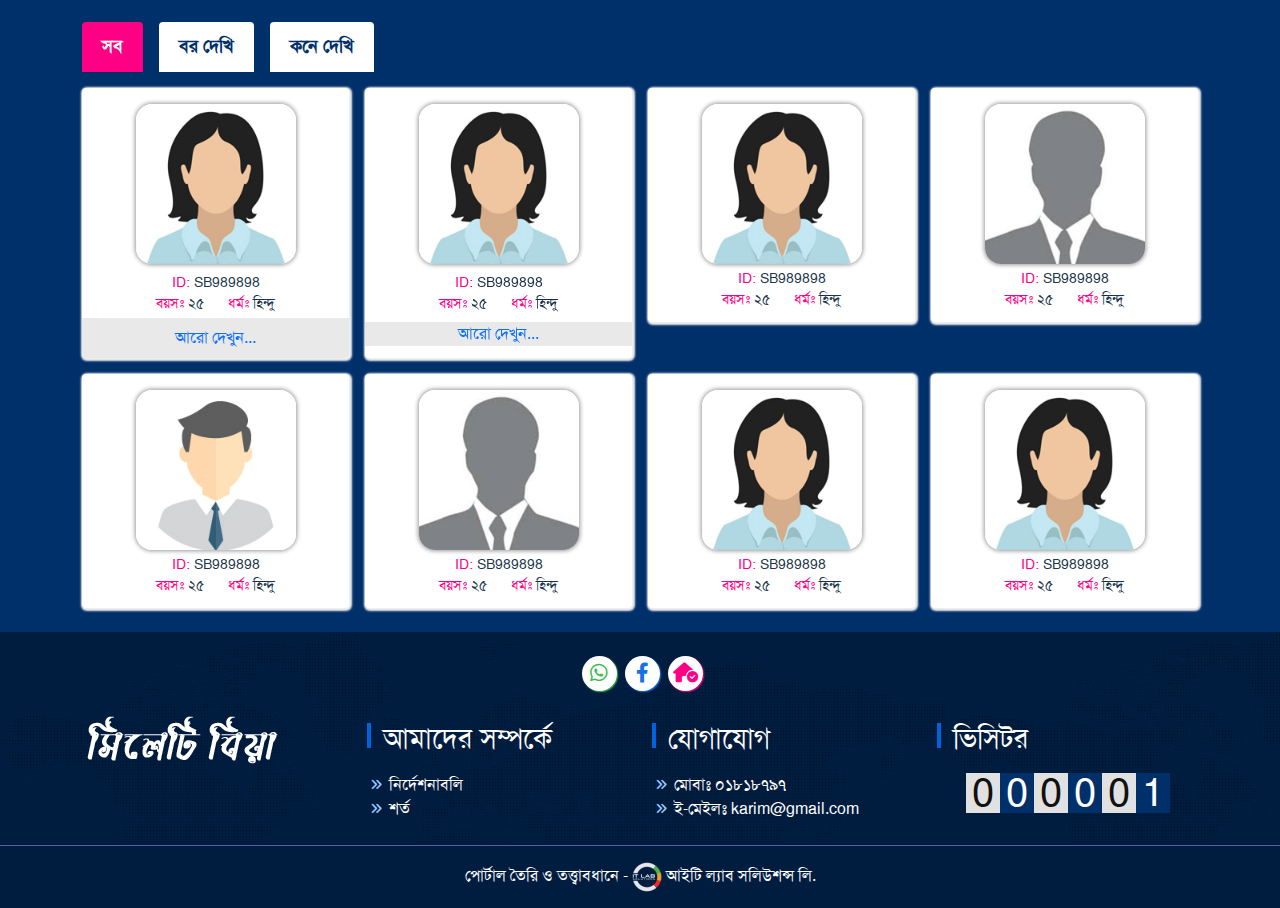
==== commit cb79fabb: "updated" ====
--- a/index.html
+++ b/index.html
@@ -47,7 +47,7 @@
 
 	<!--<<<<<<< Emergency Notice Start <<<<<<<<< -->
 	<section class="emergeny-notice">
-		<div class="container">
+		<div class="container p-0">
 
 			<div class="marquee d-flex">
 
@@ -167,7 +167,7 @@
 
 
 	<!--<<<<<<< Image & Bio-Data Slider Start <<<<<<<<< -->
-	<section class="content-slider content-slider-highlight py-4">
+	<section class="content-slider content-slider-highlight py-3">
 		<div class="container">
 			<div class="slider-block" style="padding: 8px;">
 				<div class="title-div">
@@ -587,7 +587,7 @@
 							</div>
 						</form>
 						<div class="row">
-							<div class="col-6 offset-3">
+							<div class="col-8 offset-2">
 								<div class="search-button d-flex justify-content-center mt-2">
 									<a class="searchBtn blue-bg default-btn" href="#">
 										<span class="ms-3"> সার্চ করুন </span>
@@ -1245,29 +1245,27 @@
 				</div>
 			</div>
 			<div class="row gy-3">
-				<div class="col-md-3 col-6">
+				<div class="col-md-3 col-12">
 					<img src="assets/images/logo3.png" alt="">
 				</div>
 
-				<div class="col-md-3 col-6">
+				<div class="col-md-3 col-12">
 					<h3 class="section-title white-text mb-3" style="background-color: transparent;"> আমাদের সম্পর্কে
 					</h3>
 					<ul>
 						<li> <a href=""> নির্দেশনাবলি </a> </li>
 						<li> <a href=""> শর্ত </a> </li>
-
-				</div>
-				<div class="col-md-3 col-6">
+					</ul>
+				</div>
+				<div class="col-md-3 col-12">
 					<h3 class="section-title white-text mb-3" style="background-color: transparent;"> যোগাযোগ </h3>
 					<ul>
 						<li> <a href=""> মোবাঃ ০১৮১৮৭৯৭ </a> </li>
 						<li> <a href=""> ই-মেইলঃ karim@gmail.com </a> </li>
-
 					</ul>
 				</div>
-				<div class="col-md-3 col-6">
+				<div class="col-md-3 col-12">
 					<h3 class="section-title white-text mb-3" style="background-color: transparent;"> ভিসিটর </h3>
-
 					<div class="visitorCounter d-flex justify-content-center">
 						<p class="m-0 d-flex"> <span> 0</span> <span> 0</span> <span> 0</span> <span> 0</span> <span>
 								0</span>
--- a/assets/css/responsive.css
+++ b/assets/css/responsive.css
@@ -1,3 +1,17 @@
+@media (max-width: 576px) {
+    #highlight-slider .owl-item.active {
+        width: 270px !important;
+    }
+
+    .post-title {
+        font-size: 16px !important;
+    }
+
+    .post-content {
+        font-size: 12px;
+    }
+}
+
 @media (min-width: 768px) {
     /* .owl-carousel::before {
         position: absolute;
@@ -120,6 +134,8 @@
 
 
 @media (max-width: 767px) {
+
+
     .banner_title {
         font-size: 1.3rem;
     }
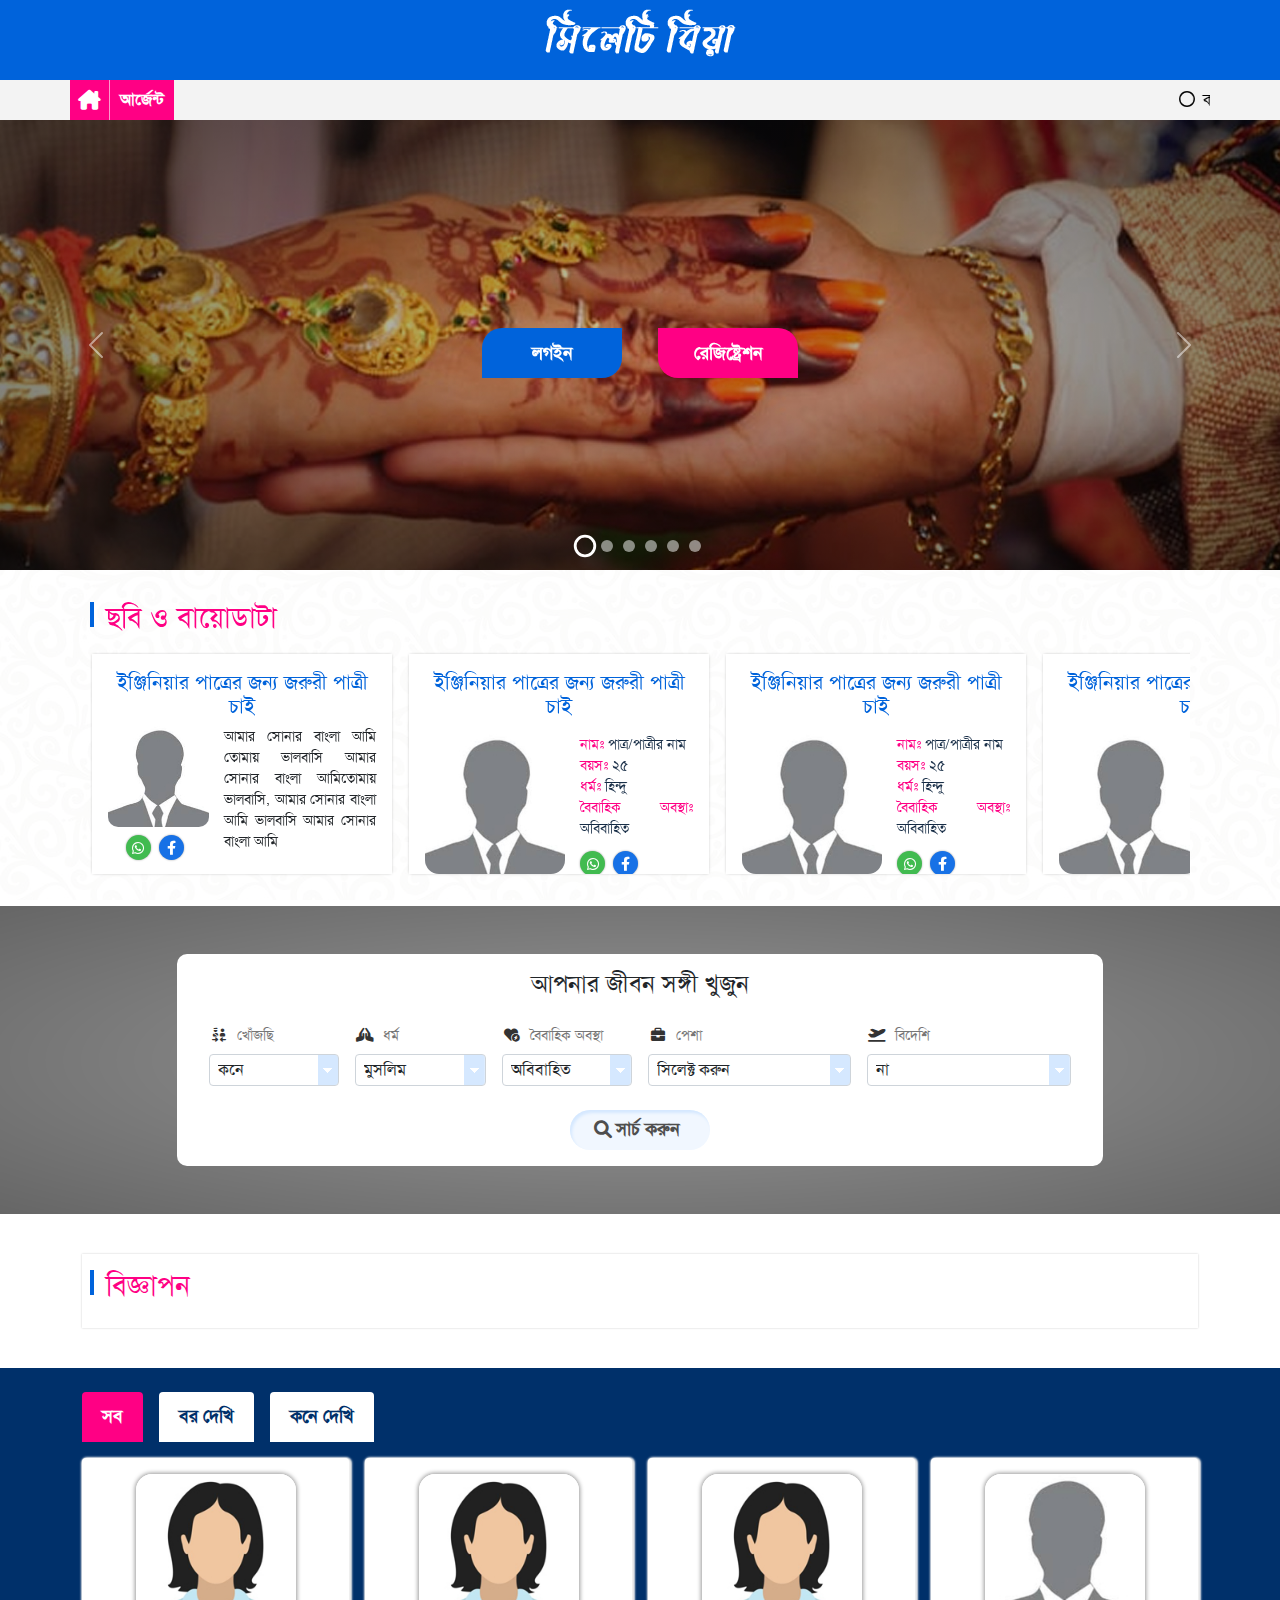
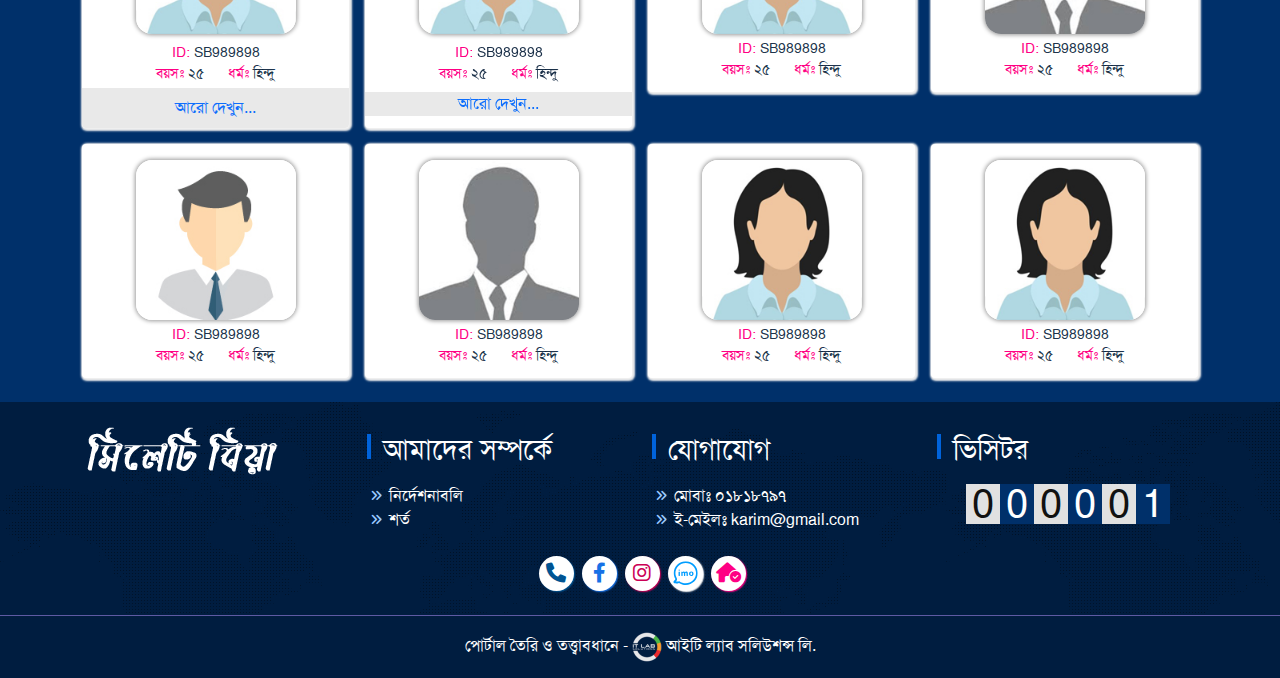
==== commit 36de9505: "Updated" ====
--- a/index.html
+++ b/index.html
@@ -1229,21 +1229,6 @@
 	<!--<<<<<<< Footer  Start <<<<<<<<< -->
 	<section class="footer py-4">
 		<div class="container">
-			<div class="row">
-				<div class="top-bar-icon d-flex justify-content-center pb-4">
-
-					<a href="#" class="whatsApp social-media-icon mx-1" aria-label="Facebook">
-						<i class="fa-brands fa-whatsapp"></i>
-					</a>
-
-					<a href="#" class="facebook social-media-icon mx-1" aria-label="LinkedIn">
-						<i class="fa-brands fa-facebook-f"></i>
-					</a>
-					<a href="#" class="add-home-scrn social-media-icon mx-1 me-0" aria-label="LinkedIn">
-						<i class="fa-solid fa-house-circle-check"></i>
-					</a>
-				</div>
-			</div>
 			<div class="row gy-3">
 				<div class="col-md-3 col-12">
 					<img src="assets/images/logo3.png" alt="">
@@ -1276,6 +1261,29 @@
 				</div>
 
 			</div>
+			<div class="row pt-4">
+				<div class="top-bar-icon d-flex justify-content-center">
+
+					<a href="tel:+8801815652011" class="phoneCall social-media-icon mx-1" aria-label="Facebook">
+						<i class="fa-solid fa-phone"></i>
+					</a>
+
+					<a href="#" class="facebook social-media-icon mx-1" aria-label="LinkedIn">
+						<i class="fa-brands fa-facebook-f"></i>
+					</a>
+
+					<a href="#" class="instagram social-media-icon mx-1" aria-label="Facebook">
+						<i class="fa-brands fa-instagram"></i>
+					</a>
+
+					<a href="#" class="imo social-media-icon mx-1" aria-label="">
+						<img src="assets/images/imo-icon.svg" alt="">
+					</a>
+					<a href="#" class="add-home-scrn social-media-icon mx-1 me-0" aria-label="LinkedIn">
+						<i class="fa-solid fa-house-circle-check"></i>
+					</a>
+				</div>
+			</div>
 		</div>
 	</section>
 	<!--<<<<<<< Footer Endd <<<<<<<<< -->
--- a/assets/css/style.css
+++ b/assets/css/style.css
@@ -137,12 +137,24 @@
 	box-shadow: 1px 1px 1.5px 0.05px;
 }
 
+.social-media-icon.phoneCall {
+	color: #005493;
+}
+
 .social-media-icon.whatsApp {
 	color: #41BB50;
 }
 
 .social-media-icon.facebook {
 	color: #1771E6;
+}
+
+.social-media-icon.instagram {
+	color: #CC0056;
+}
+
+.social-media-icon.imo img {
+	transform: scale(.7);
 }
 
 .social-media-icon.add-home-scrn {
@@ -160,12 +172,20 @@
 	transition: all .3s;
 }
 
+.social-media-icon.phoneCall::before {
+	background-color: #005493;
+}
+
 .social-media-icon.whatsApp::before {
 	background-color: #41BB50;
 }
 
 .social-media-icon.facebook::before {
 	background-color: #1771E6;
+}
+
+.social-media-icon.instagram::before {
+	background-color: #CC0056;
 }
 
 .social-media-icon.add-home-scrn::before {
@@ -1100,6 +1120,7 @@
 	display: flex;
 	justify-content: center;
 	align-items: center;
+	position: relative;
 }
 
 .singIn-Singup-Form .progress-step::before {
@@ -1119,6 +1140,15 @@
 	background-color: var(--primary-color);
 	color: #f3f3f3;
 }
+
+.StepClas {
+	position: absolute;
+	width: 100%;
+	height: 100%;
+	border-radius: 50%;
+	background-color: rgba(0, 0, 0, 0);
+}
+
 
 /* Form */
 .singIn-Singup-Form .form {
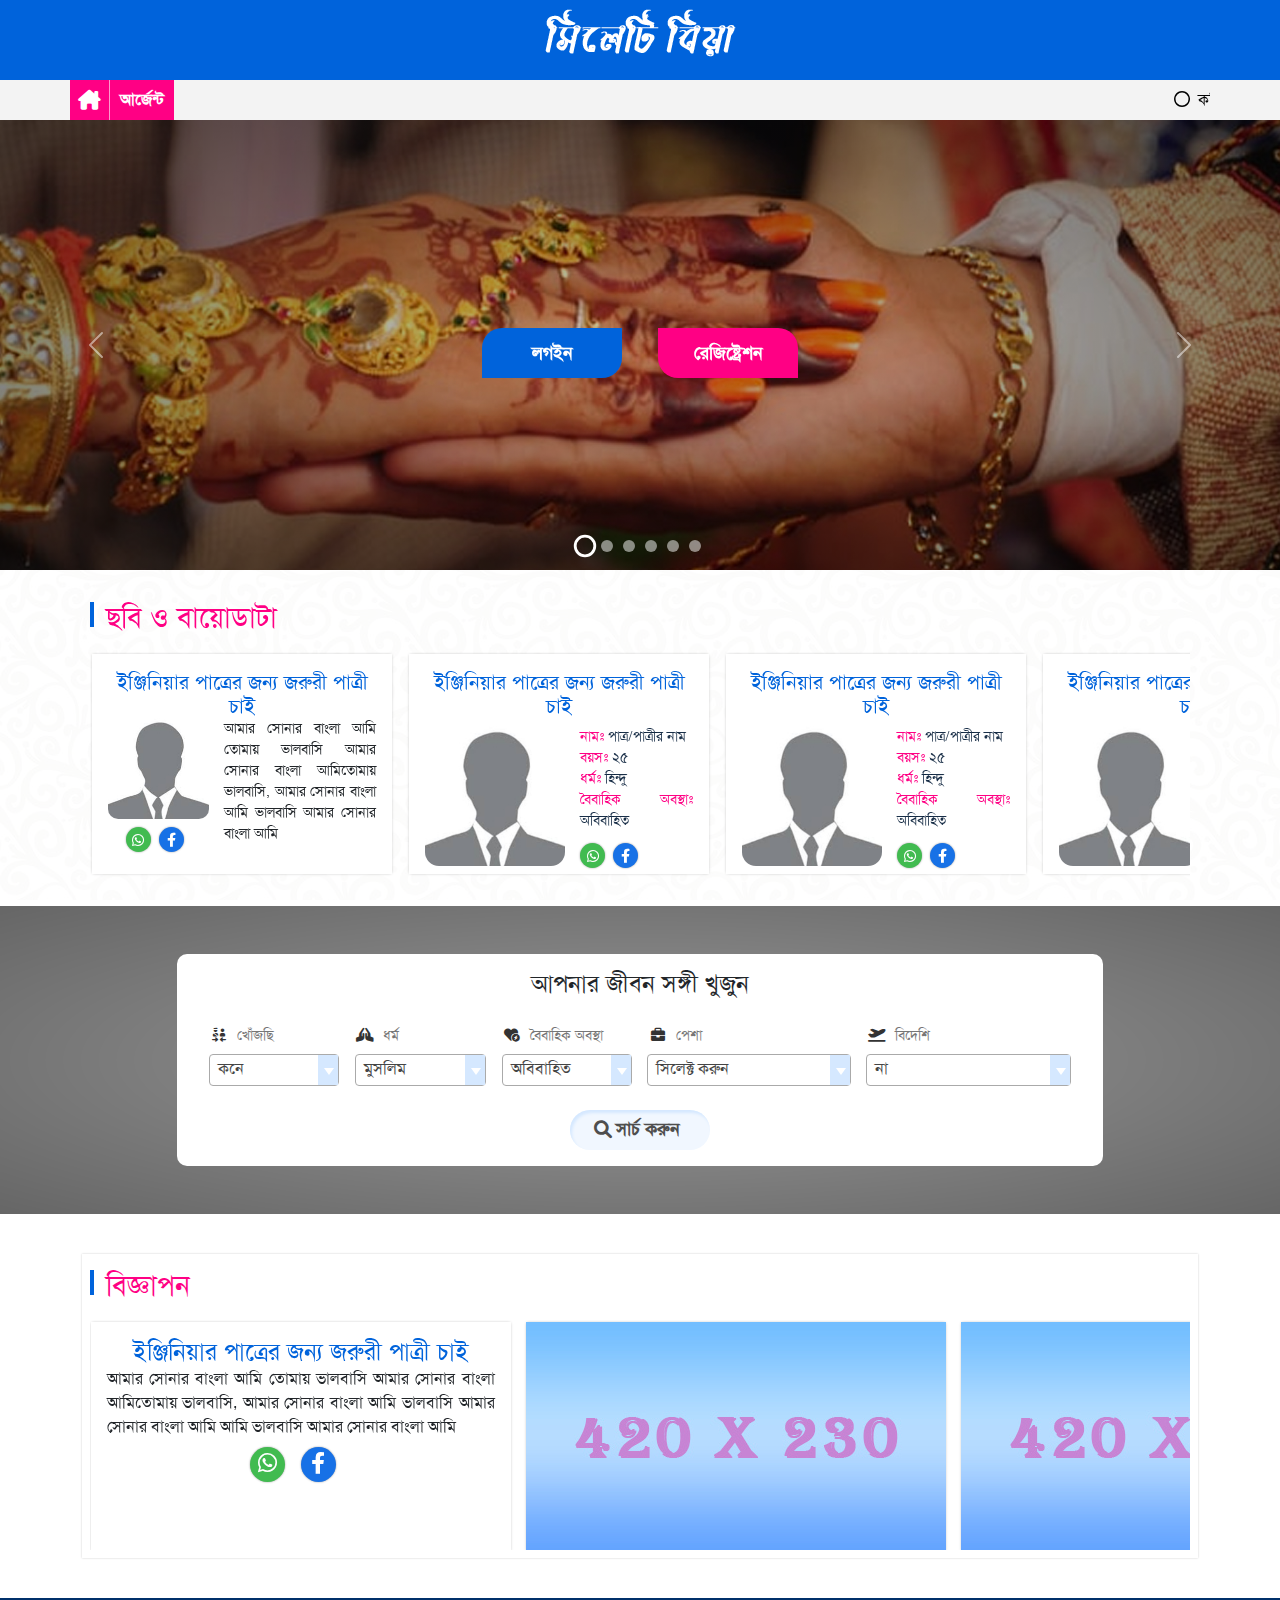
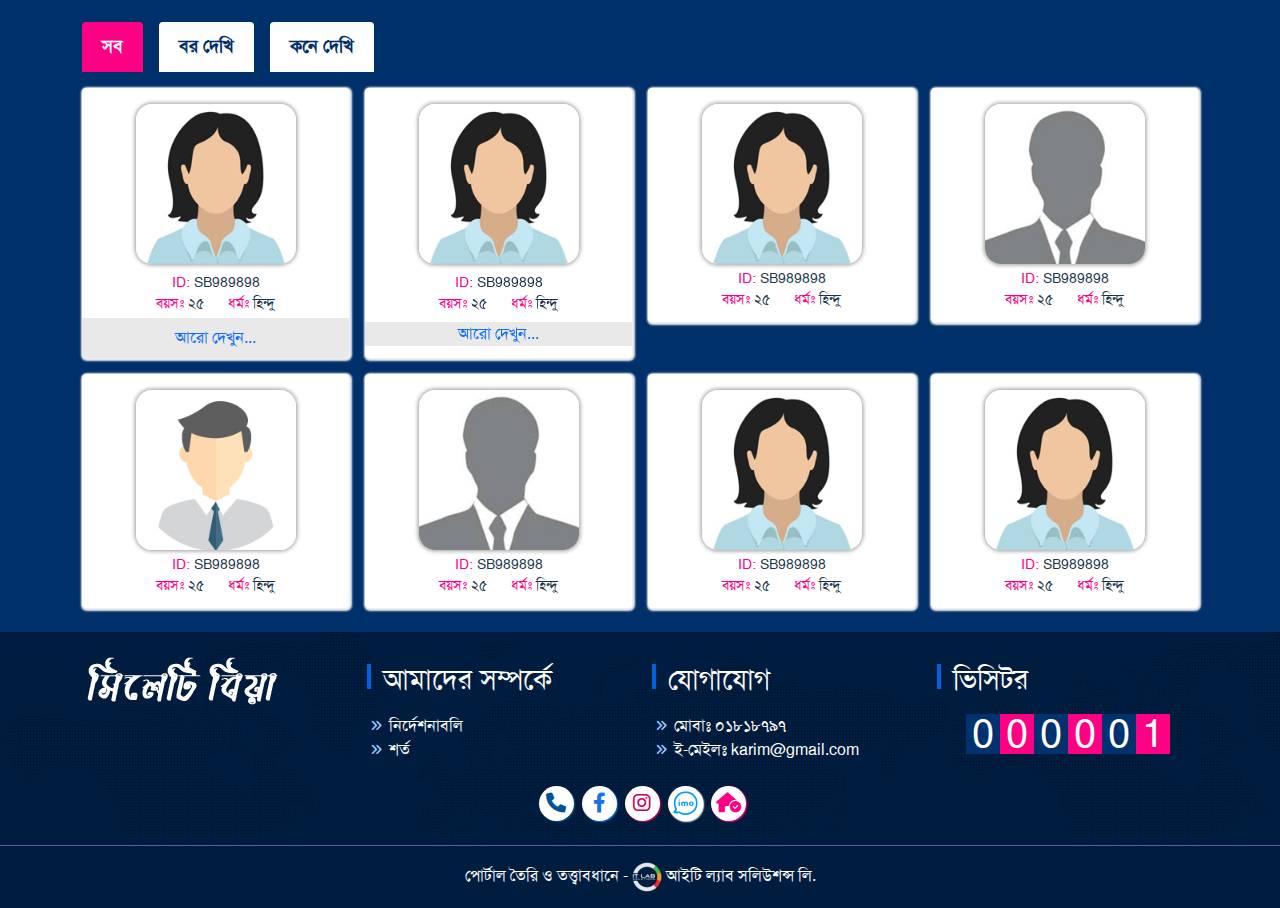
==== commit db8423d0: "User Profile Updated" ====
--- a/index.html
+++ b/index.html
@@ -890,7 +890,7 @@
 									</ul>
 								</div>
 
-								<a class="text-center see-more-profile py-2" href="##"> আরো দেখুন... </a>
+								<a class="text-center see-more-profile py-2" href="Profile_page.html"> আরো দেখুন... </a>
 
 							</div>
 						</div>
--- a/assets/css/colors.css
+++ b/assets/css/colors.css
@@ -15,7 +15,7 @@
 }
 
 .white-text {
-    color: var(--white);
+    color: var(--white) !important;
 }
 
 .blue-text {
@@ -32,4 +32,8 @@
 
 .add-bg {
     background-color: var(--primary-color);
+}
+
+.black-text {
+    color: #111;
 }--- a/assets/css/style.css
+++ b/assets/css/style.css
@@ -51,10 +51,24 @@
 body {
 	font-family: 'SolaimanLipiNormal', sans-serif;
 	background: var(--white);
+	margin: 0;
+	padding: 0;
 }
 
 
 /* Global Style  */
+p,
+h1,
+h2,
+h3,
+h4,
+h5,
+h6,
+li {
+	margin: 0;
+	padding: 0;
+}
+
 ul {
 	list-style: none;
 	padding: 0;
@@ -550,7 +564,7 @@
 	position: absolute;
 	content: '';
 	inset: 0;
-	background: url(../images/vector-vintage-seamless-floral-damask-pattern-wedding-invitation-abstract-background-elegance-white-gold-texture-185183902.jpg);
+	background: url(../images/slide_bg.jpg);
 	filter: opacity(15%);
 	background-position: center;
 	background-attachment: fixed;
@@ -1248,13 +1262,119 @@
 }
 
 
-#hideValuesOnSelect,
-#oversease {
+#hideValuesOnSelect {
 	display: none;
 }
 
 /* Registration Form */
 
+
+
+/* Public View Profile Page */
+
+.userProfile {
+	position: relative;
+	isolation: isolate;
+}
+
+.userProfile::before {
+	position: absolute;
+	content: '';
+	inset: 0;
+	background: url(../images/slideBg2.jpg);
+	filter: opacity(15%) grayscale(100%);
+	background-position: center;
+	background-attachment: fixed;
+	background-repeat: repeat-x repeat-y;
+	z-index: -1;
+}
+
+.pbBoxShadow {
+	/* box-shadow: 0px 0px 2px 1px #dddddd; */
+	background: #fff;
+}
+
+
+.PviewProfilepImg {
+	width: 100%;
+}
+
+.ProfileDataBox .boxHead {
+	text-align: center;
+	font-weight: 700;
+	color: #fff;
+	position: relative;
+}
+
+.profileIcon {
+	height: 35px;
+	width: 35px;
+	position: absolute;
+	left: 4%;
+	font-size: 36px;
+	color: var(--secondery-color);
+	top: -8px;
+	box-shadow: 0px 0px 2px 1px #d5d5d5;
+	border-radius: 50%;
+	font-size: 24px;
+	background: #ffffff;
+}
+
+.verifyList p {
+	padding: 6px 0;
+}
+
+.boxData p {
+	display: flex;
+	justify-content: space-between;
+	padding: 6px 8px;
+	background: #f6f6f6;
+	margin: 2px 0;
+	padding-right: 40px;
+}
+
+.largeinfoBox .ProfileStatus {
+	height: 100%;
+
+}
+
+.ProfileSicon .whatsApp {
+	background-color: #30A923 !important;
+
+}
+
+.ProfileSicon .facebook {
+	background-color: #1771E6 !important;
+
+}
+
+.ProfileSicon .whatsApp::before,
+.ProfileSicon .facebook::before {
+	background-color: rgb(255 255 255);
+}
+
+.ProfileInfoList {
+	border-right: 1px solid rgba(0, 0, 0, .1);
+}
+
+.ProfileInfoList li {
+	padding: 8px 60px 8px 0px;
+	font-size: 18px;
+	display: flex;
+	justify-content: space-between;
+}
+
+.ProfileInfoList li i {
+	color: var(--secondery-color);
+	margin-right: 6px;
+	width: 20px;
+}
+
+.FieldBold {
+	font-weight: bold;
+}
+
+/* Public View Profile Page */
 
 
 /* Footer */
@@ -1302,13 +1422,13 @@
 }
 
 .visitorCounter p span:nth-of-type(even) {
-	background-color: #00306a;
+	background-color: var(--primary-color);
 	color: #fff;
 }
 
 .visitorCounter p span:nth-of-type(odd) {
-	background-color: #e1e1e1;
-	color: #111;
+	background-color: #00326f;
+	color: #fff;
 }
 
 /* Footer */
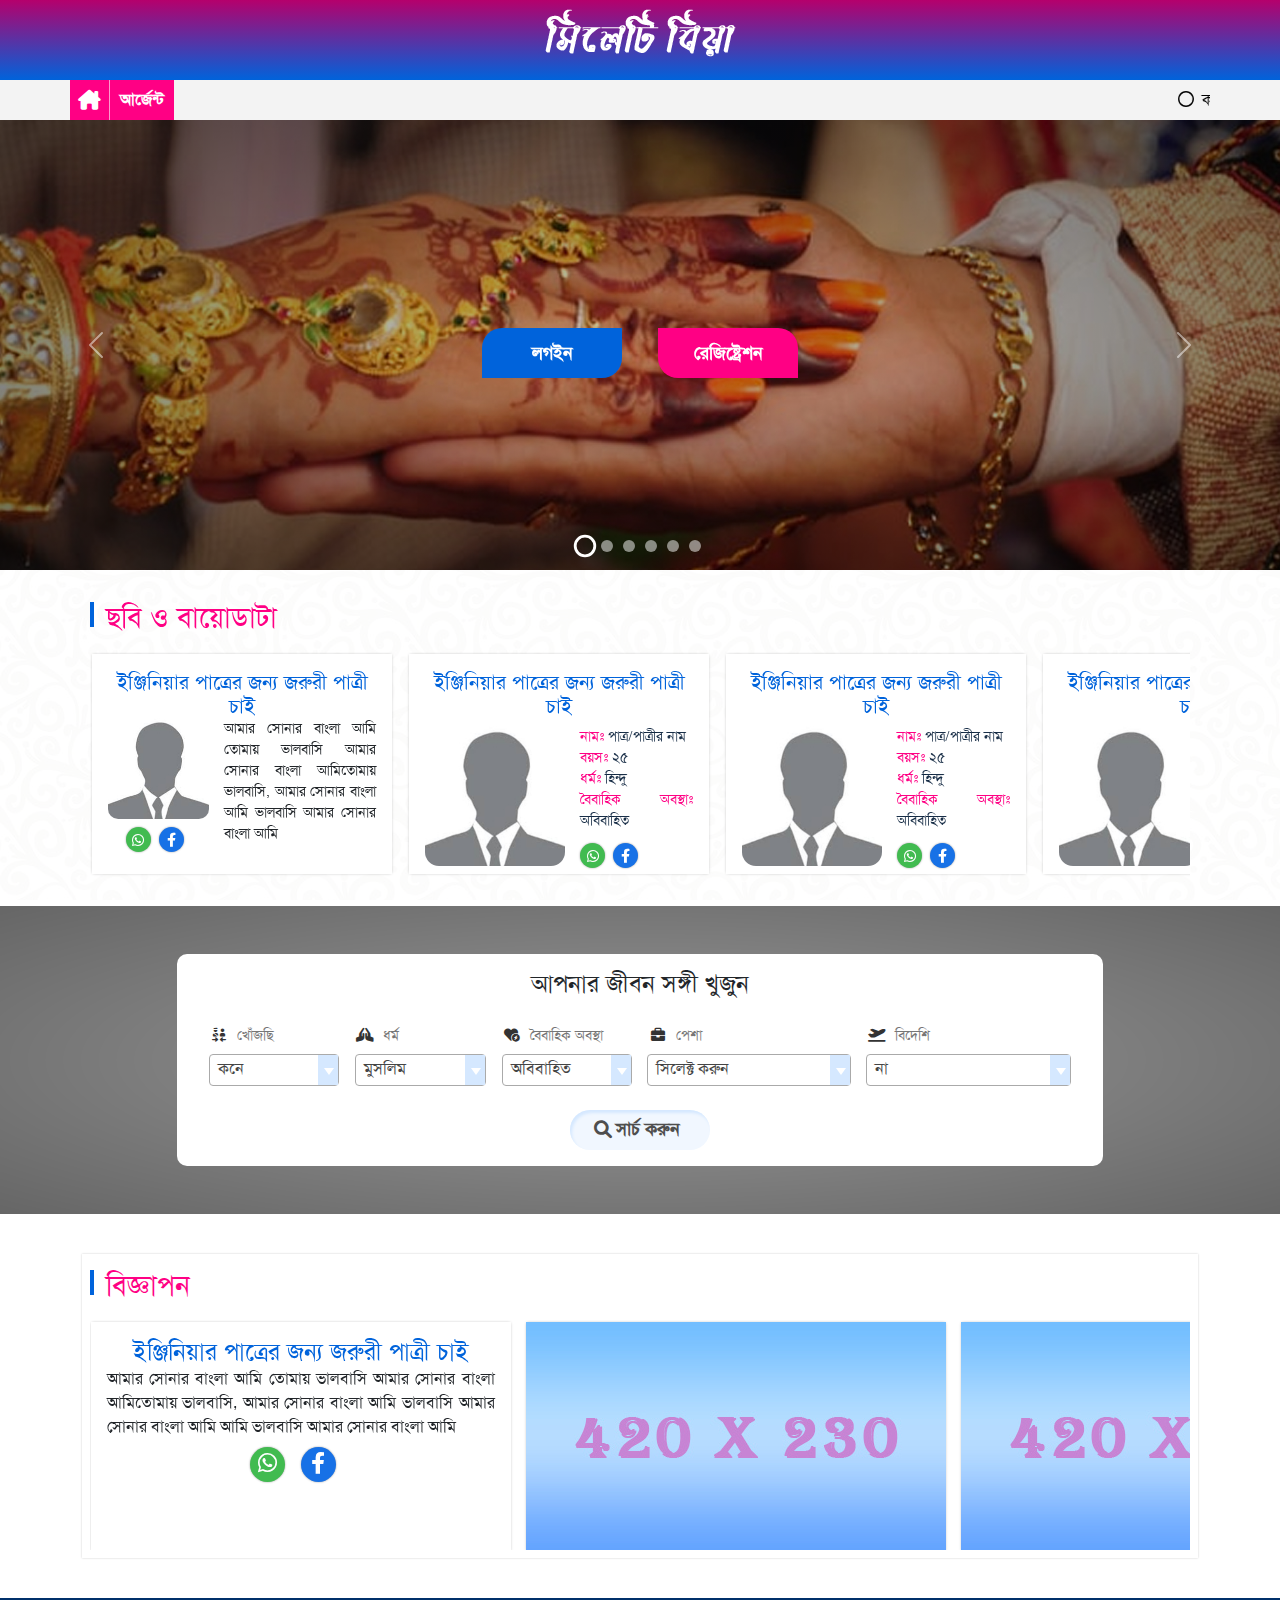
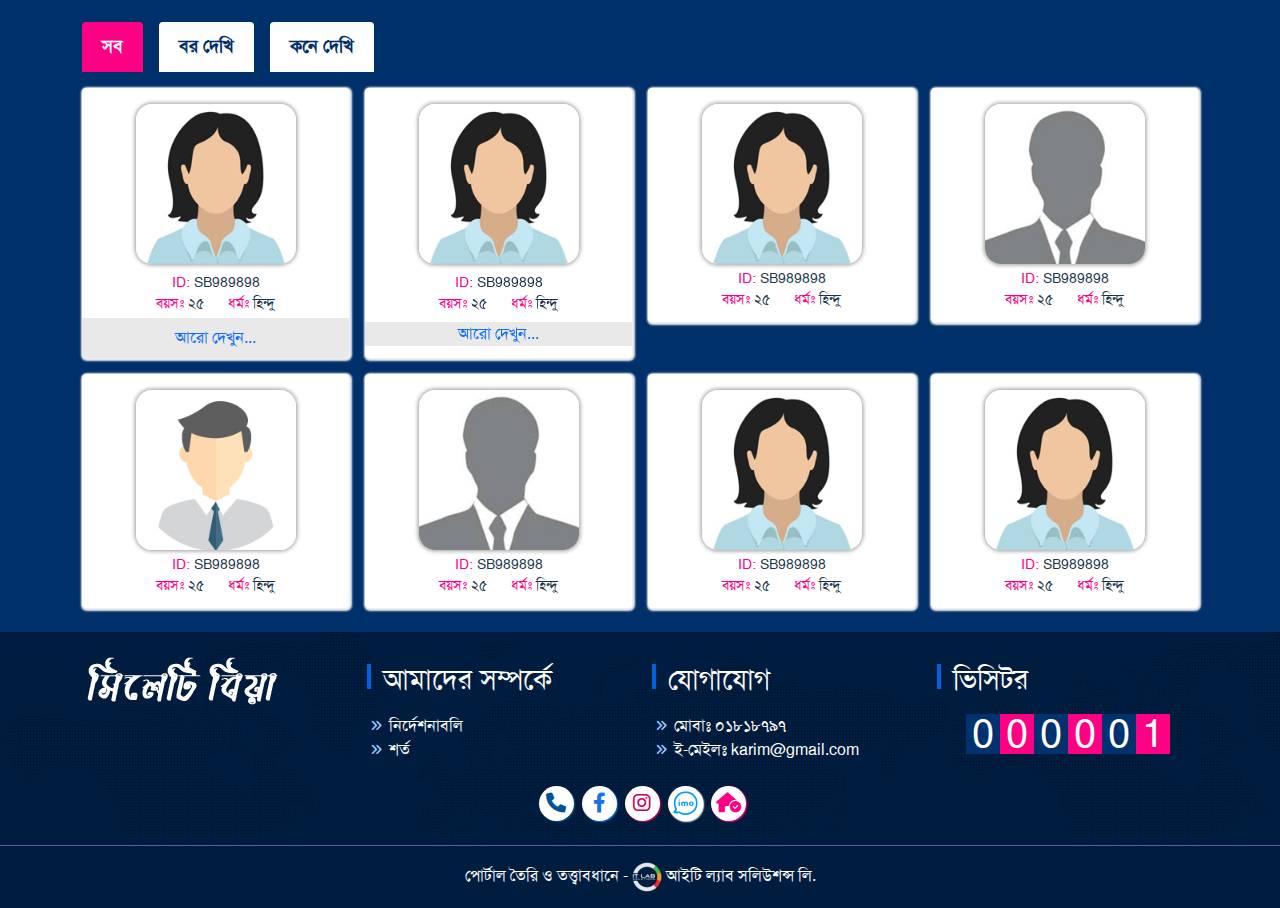
==== commit 4e35163b: "Print Preview Login Page" ====
--- a/index.html
+++ b/index.html
@@ -139,7 +139,7 @@
 
 					<div class="logReg-btn text-center">
 						<div class="log-regi d-flex pt-3 justify-content-center">
-							<a class="login-btn blue-bg default-btn" href="#">
+							<a class="login-btn blue-bg default-btn" href="LoginPage.html">
 								<span> লগইন</span>
 							</a>
 							<a class="regi-btn pink-bg default-btn" href="Multi-Step-Registration-Form.html">
@@ -1049,47 +1049,9 @@
 							</div>
 						</div>
 
-						<div class="col-md-3 col-6">
-							<div class="user-profile card py-2">
-								<a href="#">
-									<div class="user-img text-center pt-2">
-										<img src="assets/images/user/user1.jpg" alt="">
-									</div>
-									<ul class="m-0 p-0 mt-1 text-center profile_info">
-										<li> <b> ID: </b> <span> SB989898</span> </li>
-										<li> <b> বয়সঃ </b> <span> ২৫ </span> <b> ধর্মঃ </b> <span> হিন্দু </span> </li>
-									</ul>
-								</a>
-							</div>
-						</div>
-
-						<div class="col-md-3 col-6">
-							<div class="user-profile card py-2">
-								<a href="#">
-									<div class="user-img text-center pt-2">
-										<img src="assets/images/user/user1.jpg" alt="">
-									</div>
-									<ul class="m-0 p-0 mt-1 text-center profile_info">
-										<li> <b> ID: </b> <span> SB989898</span> </li>
-										<li> <b> বয়সঃ </b> <span> ২৫ </span> <b> ধর্মঃ </b> <span> হিন্দু </span> </li>
-									</ul>
-								</a>
-							</div>
-						</div>
-
-						<div class="col-md-3 col-6">
-							<div class="user-profile card py-2">
-								<a href="#">
-									<div class="user-img text-center pt-2">
-										<img src="assets/images/user/user2.jpg" alt="">
-									</div>
-									<ul class="m-0 p-0 mt-1 text-center profile_info">
-										<li> <b> ID: </b> <span> SB989898</span> </li>
-										<li> <b> বয়সঃ </b> <span> ২৫ </span> <b> ধর্মঃ </b> <span> হিন্দু </span> </li>
-									</ul>
-								</a>
-							</div>
-						</div>
+
+
+
 
 					</div>
 
--- a/assets/css/colors.css
+++ b/assets/css/colors.css
@@ -8,6 +8,9 @@
 
 .primary-bg {
     background: var(--primary-color) !important;
+}
+.white-bg {
+    background: #fff !important;
 }
 
 .pink-text {
--- a/assets/css/style.css
+++ b/assets/css/style.css
@@ -114,7 +114,8 @@
 
 
 .top-bar-main {
-	background-color: var(--secondery-color);
+	background-image: linear-gradient(to bottom, #b5006c, var(--secondery-color));
+	/* background-color: var(--secondery-color); */
 	padding: 12px 0px;
 	/* box-shadow: 0px 4px 5px rgb(100 143 195 / 20%); */
 	height: 80px;
@@ -1281,8 +1282,8 @@
 	position: absolute;
 	content: '';
 	inset: 0;
-	background: url(../images/slideBg2.jpg);
-	filter: opacity(15%) grayscale(100%);
+	background: url(../images/slideBg3.png);
+	filter: opacity(25%);
 	background-position: center;
 	background-attachment: fixed;
 	background-repeat: repeat-x repeat-y;
@@ -1299,11 +1300,15 @@
 	width: 100%;
 }
 
-.ProfileDataBox .boxHead {
-	text-align: center;
+.infoBoxHead {
+	box-shadow: 0px 1px 2px 0px #999;
+}
+
+.boxHead {
 	font-weight: 700;
 	color: #fff;
 	position: relative;
+	box-shadow: 0px 1px 2px 0px #999;
 }
 
 .profileIcon {
@@ -1311,13 +1316,12 @@
 	width: 35px;
 	position: absolute;
 	left: 4%;
-	font-size: 36px;
-	color: var(--secondery-color);
+	color: var(--white);
 	top: -8px;
-	box-shadow: 0px 0px 2px 1px #d5d5d5;
+	box-shadow: rgb(213, 213, 213) 0px 0px 2px 1px;
 	border-radius: 50%;
 	font-size: 24px;
-	background: #ffffff;
+	background: var(--primary-color);
 }
 
 .verifyList p {
@@ -1325,12 +1329,7 @@
 }
 
 .boxData p {
-	display: flex;
-	justify-content: space-between;
-	padding: 6px 8px;
 	background: #f6f6f6;
-	margin: 2px 0;
-	padding-right: 40px;
 }
 
 .largeinfoBox .ProfileStatus {
@@ -1340,7 +1339,6 @@
 
 .ProfileSicon .whatsApp {
 	background-color: #30A923 !important;
-
 }
 
 .ProfileSicon .facebook {
@@ -1355,11 +1353,11 @@
 
 .ProfileInfoList {
 	border-right: 1px solid rgba(0, 0, 0, .1);
+	font-size: 16px;
 }
 
 .ProfileInfoList li {
 	padding: 8px 60px 8px 0px;
-	font-size: 18px;
 	display: flex;
 	justify-content: space-between;
 }
@@ -1375,6 +1373,87 @@
 }
 
 /* Public View Profile Page */
+
+
+
+
+
+/* Log In Page  */
+.LoginImgSrc {
+	width: 100%;
+}
+
+.LoginInput {
+	flex-direction: column;
+}
+
+.inputField {
+	width: 100%;
+}
+
+.RPCheckBox {
+	width: 18px;
+}
+
+.loginPageBtn {
+	width: 100%;
+	margin: 0;
+	border-radius: 4px !important;
+	background-image: linear-gradient(to right, var(--primary-color), var(--secondery-color));
+}
+
+/* Log In Page  */
+
+
+
+
+/* Print Preview Page */
+.PrintPreview {
+	padding: 100px;
+}
+
+.PreviewHeader {
+	display: grid;
+	grid-template-columns: 70% 30%;
+	height: 200px;
+}
+
+.PviewProfileLogo {
+	display: flex;
+	height: 100%;
+	justify-content: center;
+	align-items: center;
+	flex-direction: column;
+}
+
+.printViewLogo {
+	height: 30%;
+}
+
+.PrintPreviewPic {
+	height: 170px;
+	width: 170px;
+}
+
+.ImagId {
+	float: right;
+}
+
+.PrintPreviewData {
+	grid-template-columns: 50% 50%;
+}
+
+.PdataBox {
+	margin: 5px;
+}
+
+.printCommmunity {
+	border-top: 1px solid #999;
+}
+
+.ForCommmunity {}
+
+/* Print Preview Page */
 
 
 /* Footer */
@@ -1554,4 +1633,10 @@
 	stroke: var(--primary-color);
 }
 
-/* Top Scroll Progress */+/* Top Scroll Progress */
+
+
+tr,
+td {
+	border: 1px solid;
+}--- a/assets/css/responsive.css
+++ b/assets/css/responsive.css
@@ -144,6 +144,14 @@
         width: 110px;
         height: 34px;
     }
+
+    /* Log In Page */
+    .default-btn.loginPageBtn {
+        width: 100%;
+    }
+
+    /* Log In Page */
+
 
     /* Owl Carousel */
 
@@ -212,18 +220,72 @@
     /* Carousel Navigator */
 }
 
+.PrintPreview {
+    position: relative;
+}
+
+.PrintWaterMark {
+    display: none;
+    /* height: 300px; */
+    /* width: 300px; */
+    position: absolute;
+    top: 60%;
+    z-index: -1;
+    left: 50%;
+    transform: translate(-50%, -50%) rotate(-35deg) scale(4.5);
+    filter: opacity(20%) grayscale(100%);
+}
 
 @media print {
+    .PrintWaterMark {
+        display: block;
+    }
+
+    .PrintPreview {
+        padding: 20px;
+    }
+
+
+
+    @page {
+        size: a4;
+        margin: 10px;
+    }
+
+    .pringHeader {
+        display: grid;
+        grid-template-columns: 70% 30%;
+    }
+
+    .PviewProfileLogo {
+        height: 100%;
+    }
+
+    .PrintPreviewPic {
+        height: 170px;
+        width: 170px;
+    }
+
     .emergeny-notice {
         display: none;
     }
 
-    .singIn-Singup-Form .progressbar {
+    .ProfileInfoList li {
+        line-height: 15px;
+    }
+
+    .singIn-Singup-Form .progressbar,
+    .progress-wrap,
+    .copyright {
         display: none !important;
     }
 
     .singIn-Singup-Form .form-step {
         display: block;
-
-    }
+    }
+
+    .footer {
+        display: none;
+    }
+
 }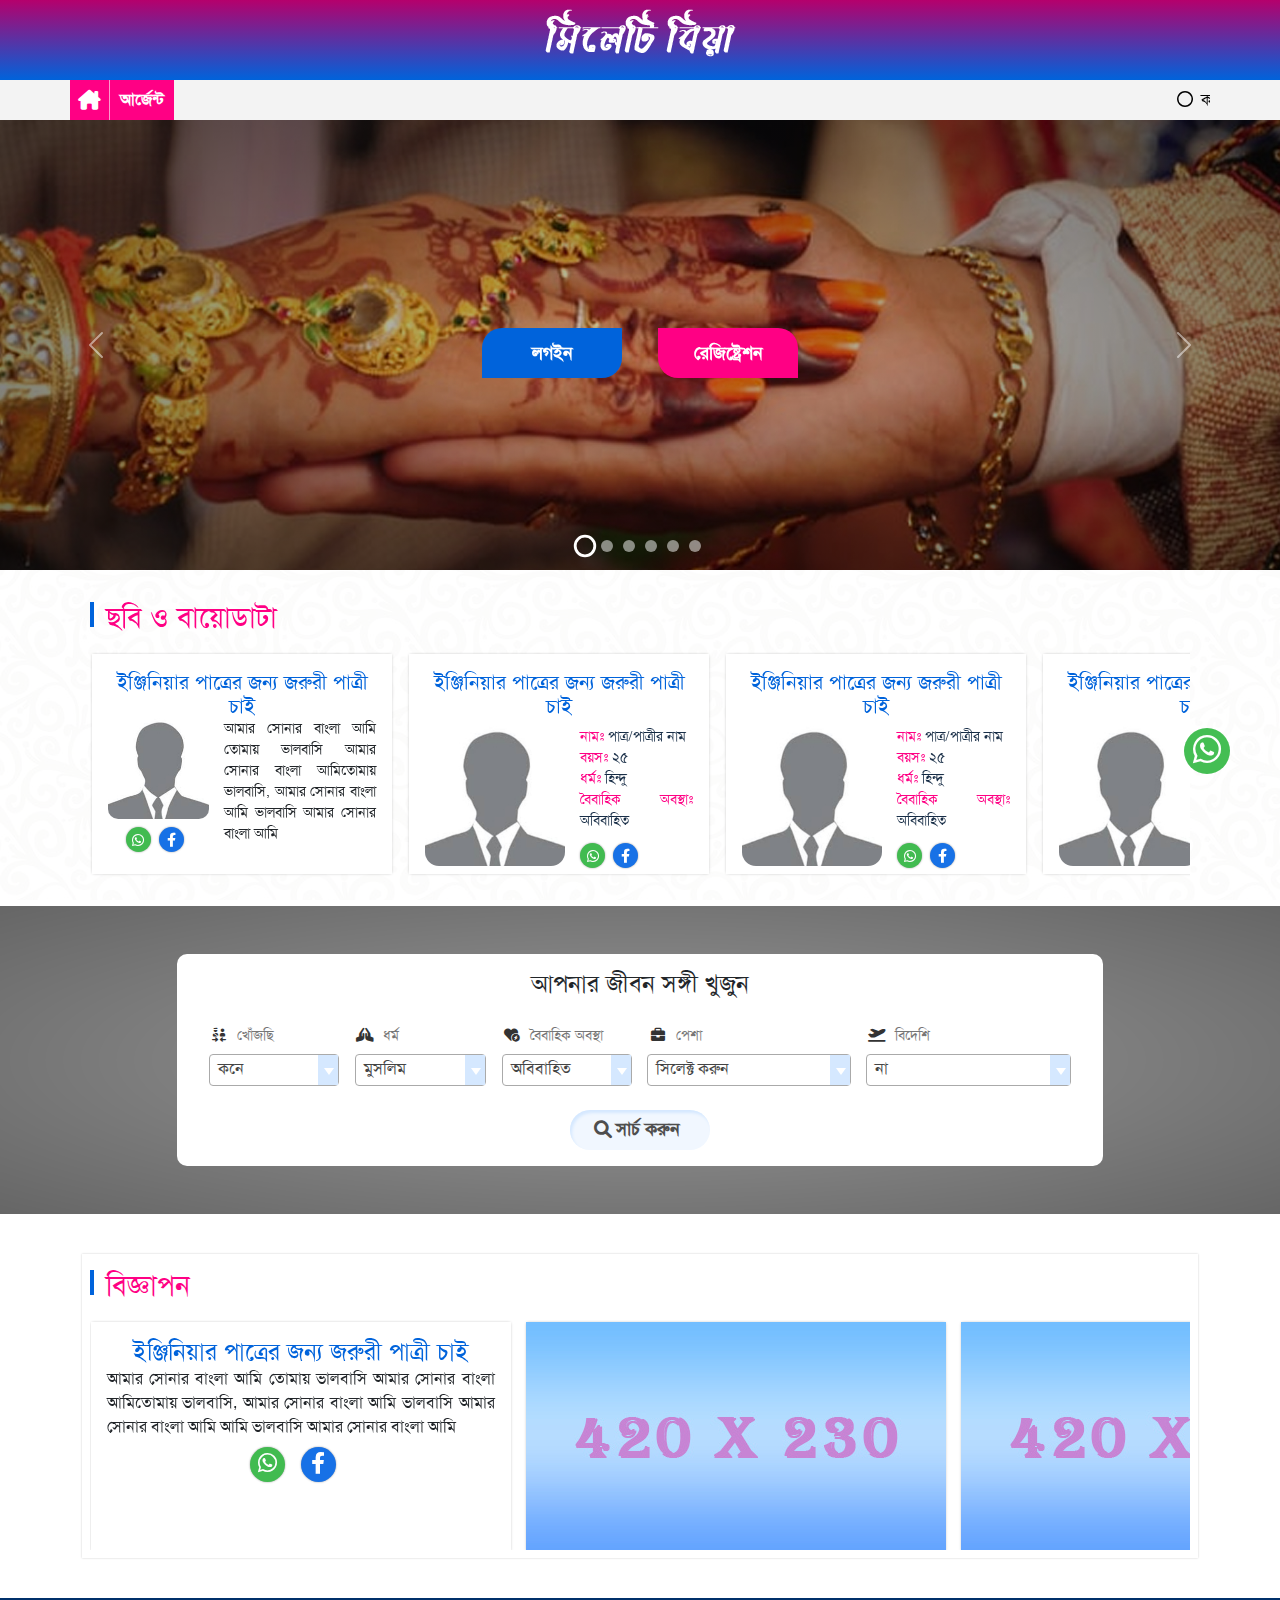
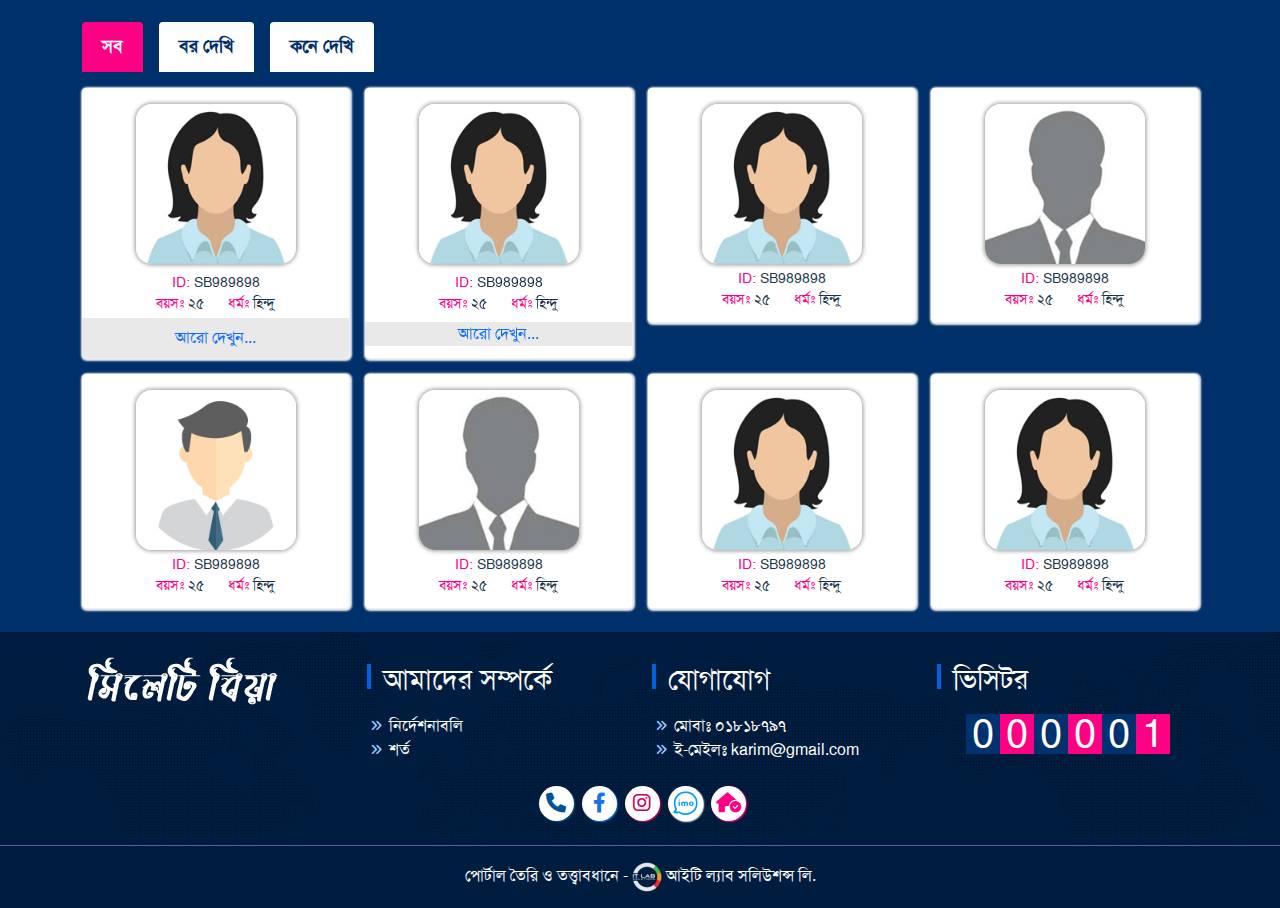
==== commit 194b8e64: "WhatsApp Icon" ====
--- a/index.html
+++ b/index.html
@@ -27,6 +27,16 @@
 
 
 <body>
+
+
+	<!-- PreLoader -->
+	<div id="preloader" class="preeloader">
+		<img src="assets/images/Ball-1s-200px.gif" alt="Loading...">
+	</div>
+	<!-- PreLoader -->
+
+
+
 	<!--<<<<<<< TopBar Start <<<<<<<<< -->
 	<section id="topBar" class="top-bar-main pt-2 pb-2">
 		<div class="container">
@@ -1259,7 +1269,31 @@
 		</div>
 	</section>
 
-
+	<div class="container chatBoxContainer" id="chatBox">
+		<div class="WhatsappChat">
+			<div class="chatBox overflow-hidden">
+				<h6 class="chatBoxHead d-flex justify-content-between white-text px-3 py-2">Whatsapp Chat <i
+						id="closeChat" class="fa-solid fa-xmark"></i>
+				</h6>
+
+				<p class="white-bg my-3 mx-2 p-2 whtMessage"> Chats Available? </p>
+				<div class="inputMessage white-bg py-3">
+					<input value="" class="m-1 p-2" type="text" name="userMessage">
+					<a class="" target="_blank" href="https://wa.me/+8801718001099?text= Welcome"> <img
+							src="assets/images/sendMessage.svg" alt="">
+					</a>
+				</div>
+
+			</div>
+		</div>
+	</div>
+
+
+	<div class="WhatsAppBTn d-flex justify-content-center align-items-center">
+		<p id="WhathappIcon" class="text-center h2 m-0 white-text">
+			<i class="fa-brands fa-whatsapp"></i>
+		</p>
+	</div>
 
 	<div class="progress-wrap">
 		<!--Scrool to top Progress-->
--- a/assets/css/style.css
+++ b/assets/css/style.css
@@ -53,8 +53,23 @@
 	background: var(--white);
 	margin: 0;
 	padding: 0;
-}
-
+	position: relative;
+}
+
+
+
+.preeloader {
+	display: none;
+	height: 100%;
+	width: 100%;
+	position: fixed;
+	justify-content: center;
+	align-items: center;
+	top: 0;
+	bottom: 0;
+	z-index: 9999999;
+	background-color: #fff;
+}
 
 /* Global Style  */
 p,
@@ -1451,9 +1466,94 @@
 	border-top: 1px solid #999;
 }
 
-.ForCommmunity {}
+
+.PrntDownload {
+	display: flex;
+	justify-content: end;
+}
+
+.prntBtn,
+.downloadBtn {
+	border: 0;
+	color: var(--white);
+}
+
+.prntBtn {
+	background-color: var(--primary-color);
+}
+
+.downloadBtn {
+	background-color: var(--secondery-color);
+}
 
 /* Print Preview Page */
+
+
+/*Pass Recovery Page*/
+.ResetBtn {
+	width: auto !important;
+}
+
+/*Pass Recovery Page*/
+
+
+/* Profile Update Section */
+.ProfileUpdateModalContent {
+	height: 90vh;
+	overflow-y: scroll;
+	scroll-behavior: smooth;
+}
+
+.pBtnCancel {
+	background-color: var(--primary-color);
+}
+
+.pBtnSave {
+	background-color: var(--secondery-color);
+}
+
+/* Profile Update Section */
+
+/* TopBar UserIcon */
+.userIconLink {
+	height: 40px;
+	width: 40px;
+}
+
+.userControl {
+	right: 2%;
+	display: none;
+	border-radius: 4px;
+	width: 120px;
+	box-shadow: 0px 0px 4px 0px #777;
+
+}
+
+.userControl::before {
+	position: absolute;
+	font: var(--fa-font-solid);
+	content: "\f0d8";
+	font-size: 24px;
+	color: #fff;
+	right: 13%;
+	top: -14%;
+}
+
+.ctrlBoxList {
+	background: #f3f3f3;
+}
+
+/* TopBar UserIcon */
+
+
+
+
+/* After Login Page  */
+.multi-search-AfterLogin {
+	box-shadow: 0px 0px 5px -1px #999;
+}
+
+/* After Login Page  */
 
 
 /* Footer */
@@ -1534,11 +1634,59 @@
 
 /* Reveal Effect */
 
+
+/* WhatsApp Btn */
+.WhatsAppBTn {
+	position: fixed;
+	right: 50px;
+	bottom: 14%;
+	height: 46px;
+	width: 46px;
+	cursor: pointer;
+	border-radius: 50px;
+	z-index: 10000;
+	background-color: #44BE53;
+}
+
+.WhatsappChat {
+	position: fixed;
+	bottom: 20%;
+	right: 8%;
+	z-index: 99999;
+
+}
+
+.chatBox {
+	width: 300px;
+	background-color: #E0F6CA;
+	border-radius: 10px;
+	box-shadow: 0px 0px 5px 0px #777;
+}
+
+.chatBoxHead {
+	background-color: #44BE53;
+}
+
+.whtMessage {
+	border-radius: 8px 0px 8px 8px;
+}
+
+.chatBoxContainer {
+	visibility: hidden;
+}
+
+.ShowChatBox {
+	visibility: visible;
+}
+
+/* WhatsApp Btn */
+
+
 /* Top Scroll Progress */
 .progress-wrap {
 	position: fixed;
 	right: 50px;
-	bottom: 50px;
+	bottom: 5%;
 	height: 46px;
 	width: 46px;
 	cursor: pointer;
--- a/assets/css/responsive.css
+++ b/assets/css/responsive.css
@@ -10,6 +10,47 @@
     .post-content {
         font-size: 12px;
     }
+
+
+    /* Print Preview Page */
+    .PrintPreview {
+        padding: 5px;
+    }
+
+    .PrintPreviewPic {
+        height: 90px;
+        width: 90px;
+    }
+
+    .PdataBox {
+        margin: 0px;
+    }
+
+    .ProfileInfoList li {
+        padding: 4px 0px 4px 0px;
+        font-size: 14px;
+    }
+
+    .printViewLogo {
+        height: 40%;
+    }
+
+    .PreviewHeader {
+        height: 110px;
+    }
+
+    /* Print Preview Page */
+}
+
+@media (min-width: 576px) {
+
+    /* Print Preview Page */
+    .modal-dialog {
+        max-width: 1100px;
+        margin: 1.75rem auto;
+    }
+
+    /* Print Preview Page */
 }
 
 @media (min-width: 768px) {
@@ -220,29 +261,52 @@
     /* Carousel Navigator */
 }
 
+
+
+
 .PrintPreview {
     position: relative;
 }
 
 .PrintWaterMark {
-    display: none;
-    /* height: 300px; */
-    /* width: 300px; */
+    /* display: none; */
     position: absolute;
     top: 60%;
     z-index: -1;
     left: 50%;
     transform: translate(-50%, -50%) rotate(-35deg) scale(4.5);
-    filter: opacity(20%) grayscale(100%);
-}
+    filter: opacity(0%) grayscale(100%);
+}
+
+
 
 @media print {
+    .top-bar-main {
+        display: none;
+    }
+
+    .emergeny-notice {
+        display: none;
+    }
+
+    .PrntBtnMain {
+        display: none;
+    }
+
     .PrintWaterMark {
-        display: block;
+        filter: opacity(20%) grayscale(100%);
     }
 
     .PrintPreview {
         padding: 20px;
+    }
+
+    #signUpForm {
+        display: none;
+    }
+
+    .closeBtnPopup {
+        display: none !important;
     }
 
 
